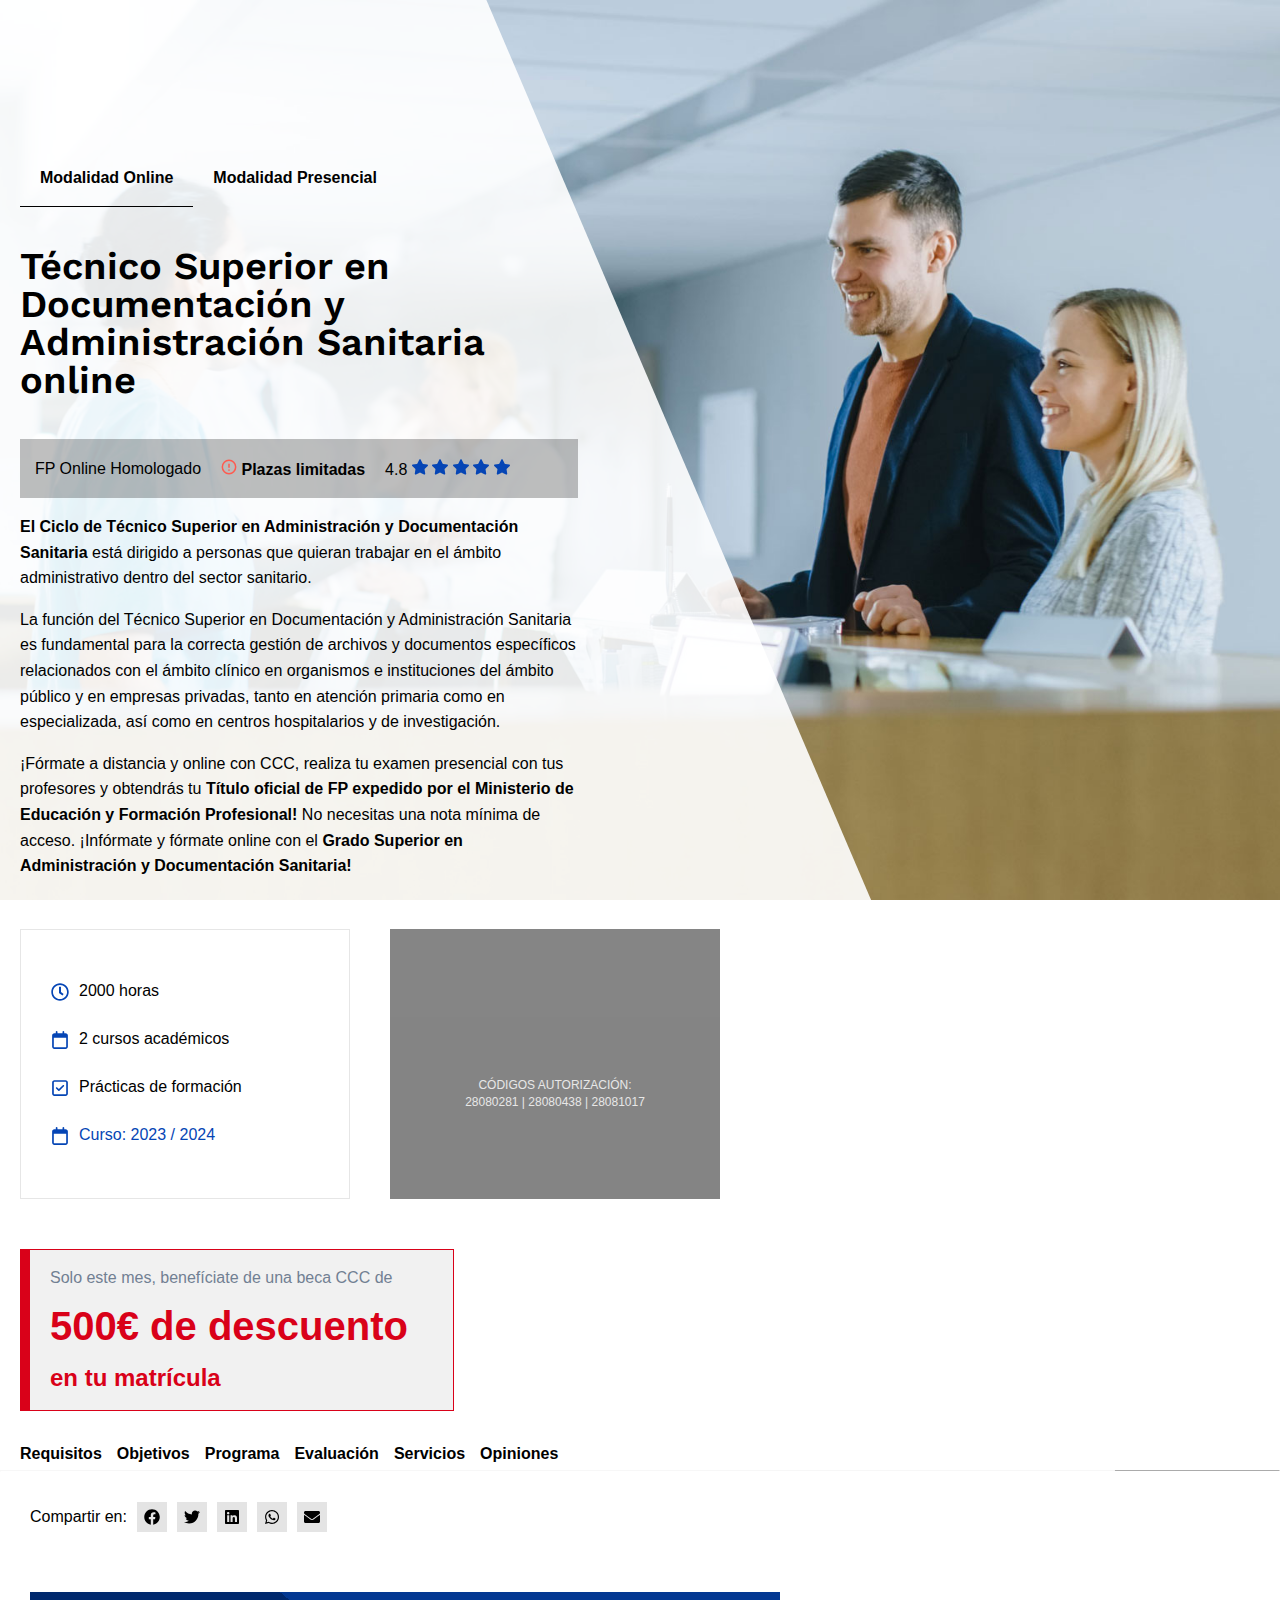
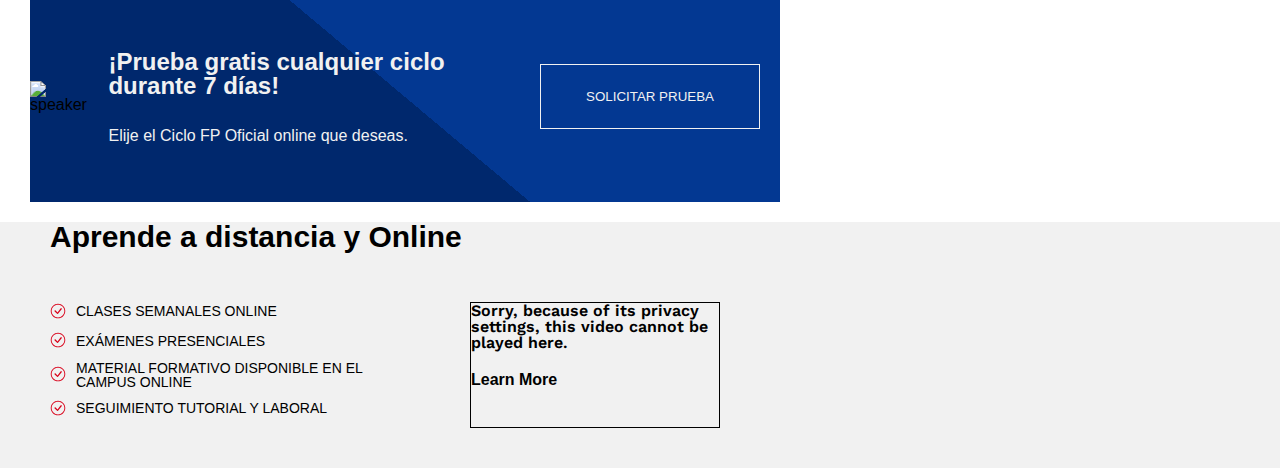
==== src/index.html @ 1ab0d5bb "Cambios Fede 1" ====
<!DOCTYPE html>
<html lang="en">
  <head>
    <meta charset="UTF-8" />
    <meta name="viewport" content="width=device-width, initial-scale=1.0" />
    <title>CCC Template</title>

    <link rel="stylesheet" href="styles/styles.css" />
  </head>
  <body>
    <main>
      <section id="hero">
        <div class="hero--background"></div>
        <div class="hero--content content-wraper">
          <div class="hero--copy-wraper">
            <ul class="hero--links-wraper">
              <li class="link active"><a href="#">Modalidad Online</a></li>
              <li class="link"><a href="#">Modalidad Presencial</a></li>
            </ul>
            <h1>
              Técnico Superior en Documentación y Administración Sanitaria
              online
            </h1>
            <div class="hero--sub-info">
              <span class="sub-info-title">FP Online Homologado</span>
              <div>
                <svg
                  xmlns="http://www.w3.org/2000/svg"
                  width="16"
                  height="16"
                  viewBox="0 0 16 16"
                  fill="none"
                >
                  <path
                    d="M8.0026 14.6663C11.6845 14.6663 14.6693 11.6816 14.6693 7.99967C14.6693 4.31778 11.6845 1.33301 8.0026 1.33301C4.32071 1.33301 1.33594 4.31778 1.33594 7.99967C1.33594 11.6816 4.32071 14.6663 8.0026 14.6663Z"
                    stroke="#FF5A4F"
                    stroke-width="1.5"
                  ></path>
                  <path
                    d="M8 10.9993V11.3327M8 4.66602V8.66602V4.66602Z"
                    stroke="#FF5A4F"
                    stroke-width="1.5"
                    stroke-linecap="round"
                  ></path>
                </svg>
                <strong>Plazas limitadas</strong>
              </div>
              <div>
                <span>4.8</span>
                <svg
                  width="16"
                  height="16"
                  version="1.1"
                  id="Capa_1"
                  xmlns="http://www.w3.org/2000/svg"
                  xmlns:xlink="http://www.w3.org/1999/xlink"
                  viewBox="0 0 47.94 47.94"
                  xml:space="preserve"
                  fill="#2edfd75"
                  stroke="#2edfd75"
                >
                  <g id="SVGRepo_bgCarrier" stroke-width="0"></g>
                  <g
                    id="SVGRepo_tracerCarrier"
                    stroke-linecap="round"
                    stroke-linejoin="round"
                  ></g>
                  <g id="SVGRepo_iconCarrier">
                    <path
                      style="fill: #0545b5"
                      d="M26.285,2.486l5.407,10.956c0.376,0.762,1.103,1.29,1.944,1.412l12.091,1.757 c2.118,0.308,2.963,2.91,1.431,4.403l-8.749,8.528c-0.608,0.593-0.886,1.448-0.742,2.285l2.065,12.042 c0.362,2.109-1.852,3.717-3.746,2.722l-10.814-5.685c-0.752-0.395-1.651-0.395-2.403,0l-10.814,5.685 c-1.894,0.996-4.108-0.613-3.746-2.722l2.065-12.042c0.144-0.837-0.134-1.692-0.742-2.285l-8.749-8.528 c-1.532-1.494-0.687-4.096,1.431-4.403l12.091-1.757c0.841-0.122,1.568-0.65,1.944-1.412l5.407-10.956 C22.602,0.567,25.338,0.567,26.285,2.486z"
                    ></path>
                  </g>
                </svg>
                <svg
                  width="16"
                  height="16"
                  version="1.1"
                  id="Capa_1"
                  xmlns="http://www.w3.org/2000/svg"
                  xmlns:xlink="http://www.w3.org/1999/xlink"
                  viewBox="0 0 47.94 47.94"
                  xml:space="preserve"
                  fill="#2edfd75"
                  stroke="#2edfd75"
                >
                  <g id="SVGRepo_bgCarrier" stroke-width="0"></g>
                  <g
                    id="SVGRepo_tracerCarrier"
                    stroke-linecap="round"
                    stroke-linejoin="round"
                  ></g>
                  <g id="SVGRepo_iconCarrier">
                    <path
                      style="fill: #0545b5"
                      d="M26.285,2.486l5.407,10.956c0.376,0.762,1.103,1.29,1.944,1.412l12.091,1.757 c2.118,0.308,2.963,2.91,1.431,4.403l-8.749,8.528c-0.608,0.593-0.886,1.448-0.742,2.285l2.065,12.042 c0.362,2.109-1.852,3.717-3.746,2.722l-10.814-5.685c-0.752-0.395-1.651-0.395-2.403,0l-10.814,5.685 c-1.894,0.996-4.108-0.613-3.746-2.722l2.065-12.042c0.144-0.837-0.134-1.692-0.742-2.285l-8.749-8.528 c-1.532-1.494-0.687-4.096,1.431-4.403l12.091-1.757c0.841-0.122,1.568-0.65,1.944-1.412l5.407-10.956 C22.602,0.567,25.338,0.567,26.285,2.486z"
                    ></path>
                  </g>
                </svg>
                <svg
                  width="16"
                  height="16"
                  version="1.1"
                  id="Capa_1"
                  xmlns="http://www.w3.org/2000/svg"
                  xmlns:xlink="http://www.w3.org/1999/xlink"
                  viewBox="0 0 47.94 47.94"
                  xml:space="preserve"
                  fill="#2edfd75"
                  stroke="#2edfd75"
                >
                  <g id="SVGRepo_bgCarrier" stroke-width="0"></g>
                  <g
                    id="SVGRepo_tracerCarrier"
                    stroke-linecap="round"
                    stroke-linejoin="round"
                  ></g>
                  <g id="SVGRepo_iconCarrier">
                    <path
                      style="fill: #0545b5"
                      d="M26.285,2.486l5.407,10.956c0.376,0.762,1.103,1.29,1.944,1.412l12.091,1.757 c2.118,0.308,2.963,2.91,1.431,4.403l-8.749,8.528c-0.608,0.593-0.886,1.448-0.742,2.285l2.065,12.042 c0.362,2.109-1.852,3.717-3.746,2.722l-10.814-5.685c-0.752-0.395-1.651-0.395-2.403,0l-10.814,5.685 c-1.894,0.996-4.108-0.613-3.746-2.722l2.065-12.042c0.144-0.837-0.134-1.692-0.742-2.285l-8.749-8.528 c-1.532-1.494-0.687-4.096,1.431-4.403l12.091-1.757c0.841-0.122,1.568-0.65,1.944-1.412l5.407-10.956 C22.602,0.567,25.338,0.567,26.285,2.486z"
                    ></path>
                  </g>
                </svg>
                <svg
                  width="16"
                  height="16"
                  version="1.1"
                  id="Capa_1"
                  xmlns="http://www.w3.org/2000/svg"
                  xmlns:xlink="http://www.w3.org/1999/xlink"
                  viewBox="0 0 47.94 47.94"
                  xml:space="preserve"
                  fill="#2edfd75"
                  stroke="#2edfd75"
                >
                  <g id="SVGRepo_bgCarrier" stroke-width="0"></g>
                  <g
                    id="SVGRepo_tracerCarrier"
                    stroke-linecap="round"
                    stroke-linejoin="round"
                  ></g>
                  <g id="SVGRepo_iconCarrier">
                    <path
                      style="fill: #0545b5"
                      d="M26.285,2.486l5.407,10.956c0.376,0.762,1.103,1.29,1.944,1.412l12.091,1.757 c2.118,0.308,2.963,2.91,1.431,4.403l-8.749,8.528c-0.608,0.593-0.886,1.448-0.742,2.285l2.065,12.042 c0.362,2.109-1.852,3.717-3.746,2.722l-10.814-5.685c-0.752-0.395-1.651-0.395-2.403,0l-10.814,5.685 c-1.894,0.996-4.108-0.613-3.746-2.722l2.065-12.042c0.144-0.837-0.134-1.692-0.742-2.285l-8.749-8.528 c-1.532-1.494-0.687-4.096,1.431-4.403l12.091-1.757c0.841-0.122,1.568-0.65,1.944-1.412l5.407-10.956 C22.602,0.567,25.338,0.567,26.285,2.486z"
                    ></path>
                  </g>
                </svg>
                <svg
                  width="16"
                  height="16"
                  version="1.1"
                  id="Capa_1"
                  xmlns="http://www.w3.org/2000/svg"
                  xmlns:xlink="http://www.w3.org/1999/xlink"
                  viewBox="0 0 47.94 47.94"
                  xml:space="preserve"
                  fill="#2edfd75"
                  stroke="#2edfd75"
                >
                  <g id="SVGRepo_bgCarrier" stroke-width="0"></g>
                  <g
                    id="SVGRepo_tracerCarrier"
                    stroke-linecap="round"
                    stroke-linejoin="round"
                  ></g>
                  <g id="SVGRepo_iconCarrier">
                    <path
                      style="fill: #0545b5"
                      d="M26.285,2.486l5.407,10.956c0.376,0.762,1.103,1.29,1.944,1.412l12.091,1.757 c2.118,0.308,2.963,2.91,1.431,4.403l-8.749,8.528c-0.608,0.593-0.886,1.448-0.742,2.285l2.065,12.042 c0.362,2.109-1.852,3.717-3.746,2.722l-10.814-5.685c-0.752-0.395-1.651-0.395-2.403,0l-10.814,5.685 c-1.894,0.996-4.108-0.613-3.746-2.722l2.065-12.042c0.144-0.837-0.134-1.692-0.742-2.285l-8.749-8.528 c-1.532-1.494-0.687-4.096,1.431-4.403l12.091-1.757c0.841-0.122,1.568-0.65,1.944-1.412l5.407-10.956 C22.602,0.567,25.338,0.567,26.285,2.486z"
                    ></path>
                  </g>
                </svg>
              </div>
            </div>
          </div>
          <div class="hero--paragraph">
            <p>
              <strong
                >El Ciclo de Técnico Superior en Administración y Documentación
                Sanitaria</strong
              >
              está dirigido a personas que quieran trabajar en el ámbito
              administrativo dentro del sector sanitario.
            </p>
            <p>
              La función del Técnico Superior en Documentación y Administración
              Sanitaria es fundamental para la correcta gestión de archivos y
              documentos específicos relacionados con el ámbito clínico en
              organismos e instituciones del ámbito público y en empresas
              privadas, tanto en atención primaria como en especializada, así
              como en centros hospitalarios y de investigación.
            </p>
            <p>
              ¡Fórmate a distancia y online con CCC, realiza tu examen
              presencial con tus profesores y obtendrás tu
              <strong
                >Título oficial de FP expedido por el Ministerio de Educación y
                Formación Profesional!
              </strong>
              No necesitas una nota mínima de acceso. ¡Infórmate y fórmate
              online con el
              <strong
                >Grado Superior en Administración y Documentación
                Sanitaria!</strong
              >
            </p>
          </div>
          <div class="hero--course-boxes">
            <div class="course-boxes-first">
              <div class="couse-boxes-list">
                <svg
                  xmlns="http://www.w3.org/2000/svg"
                  height="18"
                  width="18"
                  viewBox="0 0 512 512"
                >
                  <path
                    fill="#0545B5"
                    d="M256 8C119 8 8 119 8 256s111 248 248 248 248-111 248-248S393 8 256 8zm0 448c-110.5 0-200-89.5-200-200S145.5 56 256 56s200 89.5 200 200-89.5 200-200 200zm61.8-104.4l-84.9-61.7c-3.1-2.3-4.9-5.9-4.9-9.7V116c0-6.6 5.4-12 12-12h32c6.6 0 12 5.4 12 12v141.7l66.8 48.6c5.4 3.9 6.5 11.4 2.6 16.8L334.6 349c-3.9 5.3-11.4 6.5-16.8 2.6z"
                  />
                </svg>
                <div class="course-boxes-font">2000 horas</div>
              </div>
              <div class="couse-boxes-list">
                <svg
                  xmlns="http://www.w3.org/2000/svg"
                  height="18"
                  width="18"
                  viewBox="0 0 448 512"
                >
                  <!--!Font Awesome Free 6.5.1 by @fontawesome - https://fontawesome.com License - https://fontawesome.com/license/free Copyright 2023 Fonticons, Inc.-->
                  <path
                    fill="#0545B5"
                    d="M152 24c0-13.3-10.7-24-24-24s-24 10.7-24 24V64H64C28.7 64 0 92.7 0 128v16 48V448c0 35.3 28.7 64 64 64H384c35.3 0 64-28.7 64-64V192 144 128c0-35.3-28.7-64-64-64H344V24c0-13.3-10.7-24-24-24s-24 10.7-24 24V64H152V24zM48 192H400V448c0 8.8-7.2 16-16 16H64c-8.8 0-16-7.2-16-16V192z"
                  />
                </svg>
                <div class="course-boxes-font">2 cursos académicos</div>
              </div>
              <div class="couse-boxes-list">
                <svg
                  xmlns="http://www.w3.org/2000/svg"
                  height="18"
                  width="18"
                  viewBox="0 0 448 512"
                >
                  <path
                    fill="#0545B5"
                    d="M64 80c-8.8 0-16 7.2-16 16V416c0 8.8 7.2 16 16 16H384c8.8 0 16-7.2 16-16V96c0-8.8-7.2-16-16-16H64zM0 96C0 60.7 28.7 32 64 32H384c35.3 0 64 28.7 64 64V416c0 35.3-28.7 64-64 64H64c-35.3 0-64-28.7-64-64V96zM337 209L209 337c-9.4 9.4-24.6 9.4-33.9 0l-64-64c-9.4-9.4-9.4-24.6 0-33.9s24.6-9.4 33.9 0l47 47L303 175c9.4-9.4 24.6-9.4 33.9 0s9.4 24.6 0 33.9z"
                  />
                </svg>
                <div class="course-boxes-font">Prácticas de formación</div>
              </div>
              <div class="couse-boxes-list">
                <svg
                  xmlns="http://www.w3.org/2000/svg"
                  height="18"
                  width="18"
                  viewBox="0 0 448 512"
                >
                  <path
                    fill="#0545B5"
                    d="M152 24c0-13.3-10.7-24-24-24s-24 10.7-24 24V64H64C28.7 64 0 92.7 0 128v16 48V448c0 35.3 28.7 64 64 64H384c35.3 0 64-28.7 64-64V192 144 128c0-35.3-28.7-64-64-64H344V24c0-13.3-10.7-24-24-24s-24 10.7-24 24V64H152V24zM48 192H400V448c0 8.8-7.2 16-16 16H64c-8.8 0-16-7.2-16-16V192z"
                  />
                </svg>
                <div class="course-boxes-font-bold">Curso: 2023 / 2024</div>
              </div>
            </div>
            <div class="course-boxes-second">
              <div class="course-boxes-image">
                <img
                  width="200"
                  src="https://www.cursosccc.com/wp-content/uploads/2022/11/comunidad-madrid-educacion-blanco.png"
                  class="attachment-large size-large wp-image-3045"
                  alt=""
                  loading="lazy"
                  srcset="
                    https://www.cursosccc.com/wp-content/uploads/2022/11/comunidad-madrid-educacion-blanco.png         576w,
                    https://www.cursosccc.com/wp-content/uploads/2022/11/comunidad-madrid-educacion-blanco-300x115.png 300w
                  "
                  sizes="(max-width: 576px) 100vw, 576px"
                />
                <img
                  width="200"
                  src="https://www.cursosccc.com/wp-content/uploads/2022/10/logo-ministerio-blanco.svg"
                  class="attachment-large size-large wp-image-2810"
                  alt=""
                  loading="lazy"
                />
              </div>

              <div class="course-boxes-text">
                <div>CÓDIGOS AUTORIZACIÓN:</div>
                <div>28080281 | 28080438 | 28081017</div>
              </div>
            </div>
          </div>
          <div class="hero--course-discount">
            <div class="course-discount-first">
              Solo este mes, benefíciate de una beca CCC de
            </div>
            <div class="course-discount-second">500€ de descuento</div>
            <div class="course-discount-third">en tu matrícula</div>
          </div>
          <div class="hero--course-links">
            <nav>
              <a href="#requisitos">Requisitos</a>
              <a href="#objetivos">Objetivos</a>
              <a href="#programa">Programa</a>
              <a href="#evaluacion">Evaluación</a>
              <a href="#servicios">Servicios</a>
              <a href="#opiniones">Opiniones</a>
            </nav>
          </div>
        </div>
      </section>
      <hr />
      <div class="hero--content content-wraper">
        <div class="hero--social">
          <div class="hero--social-title">Compartir en:</div>
          <span class="elementor-share-btn__icon">
            <svg
              width="16"
              height="16"
              class="e-font-icon-svg e-fab-facebook"
              viewBox="0 0 512 512"
              xmlns="http://www.w3.org/2000/svg"
            >
              <path
                d="M504 256C504 119 393 8 256 8S8 119 8 256c0 123.78 90.69 226.38 209.25 245V327.69h-63V256h63v-54.64c0-62.15 37-96.48 93.67-96.48 27.14 0 55.52 4.84 55.52 4.84v61h-31.28c-30.8 0-40.41 19.12-40.41 38.73V256h68.78l-11 71.69h-57.78V501C413.31 482.38 504 379.78 504 256z"
              ></path>
            </svg>
          </span>
          <span class="elementor-share-btn__icon">
            <svg
              width="16"
              height="16"
              class="e-font-icon-svg e-fab-twitter"
              viewBox="0 0 512 512"
              xmlns="http://www.w3.org/2000/svg"
            >
              <path
                d="M459.37 151.716c.325 4.548.325 9.097.325 13.645 0 138.72-105.583 298.558-298.558 298.558-59.452 0-114.68-17.219-161.137-47.106 8.447.974 16.568 1.299 25.34 1.299 49.055 0 94.213-16.568 130.274-44.832-46.132-.975-84.792-31.188-98.112-72.772 6.498.974 12.995 1.624 19.818 1.624 9.421 0 18.843-1.3 27.614-3.573-48.081-9.747-84.143-51.98-84.143-102.985v-1.299c13.969 7.797 30.214 12.67 47.431 13.319-28.264-18.843-46.781-51.005-46.781-87.391 0-19.492 5.197-37.36 14.294-52.954 51.655 63.675 129.3 105.258 216.365 109.807-1.624-7.797-2.599-15.918-2.599-24.04 0-57.828 46.782-104.934 104.934-104.934 30.213 0 57.502 12.67 76.67 33.137 23.715-4.548 46.456-13.32 66.599-25.34-7.798 24.366-24.366 44.833-46.132 57.827 21.117-2.273 41.584-8.122 60.426-16.243-14.292 20.791-32.161 39.308-52.628 54.253z"
              ></path>
            </svg> </span
          ><span class="elementor-share-btn__icon">
            <svg
              width="16"
              height="16"
              class="e-font-icon-svg e-fab-linkedin"
              viewBox="0 0 448 512"
              xmlns="http://www.w3.org/2000/svg"
            >
              <path
                d="M416 32H31.9C14.3 32 0 46.5 0 64.3v383.4C0 465.5 14.3 480 31.9 480H416c17.6 0 32-14.5 32-32.3V64.3c0-17.8-14.4-32.3-32-32.3zM135.4 416H69V202.2h66.5V416zm-33.2-243c-21.3 0-38.5-17.3-38.5-38.5S80.9 96 102.2 96c21.2 0 38.5 17.3 38.5 38.5 0 21.3-17.2 38.5-38.5 38.5zm282.1 243h-66.4V312c0-24.8-.5-56.7-34.5-56.7-34.6 0-39.9 27-39.9 54.9V416h-66.4V202.2h63.7v29.2h.9c8.9-16.8 30.6-34.5 62.9-34.5 67.2 0 79.7 44.3 79.7 101.9V416z"
              ></path>
            </svg> </span
          ><span class="elementor-share-btn__icon">
            <svg
              width="16"
              height="16"
              class="e-font-icon-svg e-fab-whatsapp"
              viewBox="0 0 448 512"
              xmlns="http://www.w3.org/2000/svg"
            >
              <path
                d="M380.9 97.1C339 55.1 283.2 32 223.9 32c-122.4 0-222 99.6-222 222 0 39.1 10.2 77.3 29.6 111L0 480l117.7-30.9c32.4 17.7 68.9 27 106.1 27h.1c122.3 0 224.1-99.6 224.1-222 0-59.3-25.2-115-67.1-157zm-157 341.6c-33.2 0-65.7-8.9-94-25.7l-6.7-4-69.8 18.3L72 359.2l-4.4-7c-18.5-29.4-28.2-63.3-28.2-98.2 0-101.7 82.8-184.5 184.6-184.5 49.3 0 95.6 19.2 130.4 54.1 34.8 34.9 56.2 81.2 56.1 130.5 0 101.8-84.9 184.6-186.6 184.6zm101.2-138.2c-5.5-2.8-32.8-16.2-37.9-18-5.1-1.9-8.8-2.8-12.5 2.8-3.7 5.6-14.3 18-17.6 21.8-3.2 3.7-6.5 4.2-12 1.4-32.6-16.3-54-29.1-75.5-66-5.7-9.8 5.7-9.1 16.3-30.3 1.8-3.7.9-6.9-.5-9.7-1.4-2.8-12.5-30.1-17.1-41.2-4.5-10.8-9.1-9.3-12.5-9.5-3.2-.2-6.9-.2-10.6-.2-3.7 0-9.7 1.4-14.8 6.9-5.1 5.6-19.4 19-19.4 46.3 0 27.3 19.9 53.7 22.6 57.4 2.8 3.7 39.1 59.7 94.8 83.8 35.2 15.2 49 16.5 66.6 13.9 10.7-1.6 32.8-13.4 37.4-26.4 4.6-13 4.6-24.1 3.2-26.4-1.3-2.5-5-3.9-10.5-6.6z"
              ></path>
            </svg>
          </span>
          <span class="elementor-share-btn__icon">
            <svg
              width="16"
              height="16"
              class="e-font-icon-svg e-fas-envelope"
              viewBox="0 0 512 512"
              xmlns="http://www.w3.org/2000/svg"
            >
              <path
                d="M502.3 190.8c3.9-3.1 9.7-.2 9.7 4.7V400c0 26.5-21.5 48-48 48H48c-26.5 0-48-21.5-48-48V195.6c0-5 5.7-7.8 9.7-4.7 22.4 17.4 52.1 39.5 154.1 113.6 21.1 15.4 56.7 47.8 92.2 47.6 35.7.3 72-32.8 92.3-47.6 102-74.1 131.6-96.3 154-113.7zM256 320c23.2.4 56.6-29.2 73.4-41.4 132.7-96.3 142.8-104.7 173.4-128.7 5.8-4.5 9.2-11.5 9.2-18.9v-19c0-26.5-21.5-48-48-48H48C21.5 64 0 85.5 0 112v19c0 7.4 3.4 14.3 9.2 18.9 30.6 23.9 40.7 32.4 173.4 128.7 16.8 12.2 50.2 41.8 73.4 41.4z"
              ></path>
            </svg>
          </span>
        </div>
        <div class="hero--free">
          <div class="hero--free-speaker">
            <img
              src="https://www.cursosccc.com/wp-content/uploads/2022/07/TablerSpeakerphone.png"
              alt="speaker"
            />
          </div>
          <div class="hero--free-text">
            <div class="hero--free-text-big">
              ¡Prueba gratis cualquier ciclo durante 7 días!
            </div>
            <div class="hero--free-text-small">
              Elije el Ciclo FP Oficial online que deseas.
            </div>
          </div>
          <div class="hero--free-link">
            <button>SOLICITAR PRUEBA</button>
          </div>
        </div>
      </div>
      <div class="hero--check-distance">
        <div class="hero--check-list">
          <div class="hero--check-title">Aprende a distancia y Online</div>
          <div class="hero--check-sub">
            <div>
              <div class="hero--check-list-item">
                <span class="elementor-icon-list-icon">
                  <svg
                    xmlns="http://www.w3.org/2000/svg"
                    width="16"
                    viewBox="0 0 22 24"
                    fill="none"
                  >
                    <path
                      d="M11 21.25C8.67936 21.25 6.45376 20.3281 4.81282 18.6872C3.17187 17.0462 2.25 14.8206 2.25 12.5C2.25 10.1794 3.17187 7.95376 4.81282 6.31282C6.45376 4.67187 8.67936 3.75 11 3.75C13.3206 3.75 15.5462 4.67187 17.1872 6.31282C18.8281 7.95376 19.75 10.1794 19.75 12.5C19.75 14.8206 18.8281 17.0462 17.1872 18.6872C15.5462 20.3281 13.3206 21.25 11 21.25ZM11 22.5C13.6522 22.5 16.1957 21.4464 18.0711 19.5711C19.9464 17.6957 21 15.1522 21 12.5C21 9.84784 19.9464 7.3043 18.0711 5.42893C16.1957 3.55357 13.6522 2.5 11 2.5C8.34784 2.5 5.8043 3.55357 3.92893 5.42893C2.05357 7.3043 1 9.84784 1 12.5C1 15.1522 2.05357 17.6957 3.92893 19.5711C5.8043 21.4464 8.34784 22.5 11 22.5Z"
                      fill="#D90119"
                    ></path>
                    <path
                      d="M14.7115 8.71261C14.7026 8.72124 14.6942 8.73042 14.6865 8.74011L10.3452 14.2714L7.72896 11.6539C7.55124 11.4883 7.31618 11.3981 7.07331 11.4024C6.83043 11.4067 6.5987 11.5051 6.42693 11.6768C6.25516 11.8486 6.15678 12.0803 6.15249 12.3232C6.1482 12.5661 6.23836 12.8011 6.40396 12.9789L9.71146 16.2876C9.80056 16.3765 9.90666 16.4466 10.0234 16.4937C10.1402 16.5407 10.2653 16.5638 10.3911 16.5614C10.517 16.5591 10.6411 16.5314 10.7561 16.4801C10.871 16.4288 10.9745 16.3548 11.0602 16.2626L16.0502 10.0251C16.2201 9.84677 16.313 9.60873 16.3088 9.36244C16.3046 9.11616 16.2037 8.88142 16.0278 8.70897C15.8519 8.53653 15.6152 8.44024 15.3689 8.44092C15.1226 8.4416 14.8864 8.5392 14.7115 8.71261Z"
                      fill="#D90119"
                    ></path>
                  </svg> </span
                >CLASES SEMANALES ONLINE
              </div>
              <div class="hero--check-list-item">
                <span class="elementor-icon-list-icon">
                  <svg
                    xmlns="http://www.w3.org/2000/svg"
                    width="16"
                    viewBox="0 0 22 24"
                    fill="none"
                  >
                    <path
                      d="M11 21.25C8.67936 21.25 6.45376 20.3281 4.81282 18.6872C3.17187 17.0462 2.25 14.8206 2.25 12.5C2.25 10.1794 3.17187 7.95376 4.81282 6.31282C6.45376 4.67187 8.67936 3.75 11 3.75C13.3206 3.75 15.5462 4.67187 17.1872 6.31282C18.8281 7.95376 19.75 10.1794 19.75 12.5C19.75 14.8206 18.8281 17.0462 17.1872 18.6872C15.5462 20.3281 13.3206 21.25 11 21.25ZM11 22.5C13.6522 22.5 16.1957 21.4464 18.0711 19.5711C19.9464 17.6957 21 15.1522 21 12.5C21 9.84784 19.9464 7.3043 18.0711 5.42893C16.1957 3.55357 13.6522 2.5 11 2.5C8.34784 2.5 5.8043 3.55357 3.92893 5.42893C2.05357 7.3043 1 9.84784 1 12.5C1 15.1522 2.05357 17.6957 3.92893 19.5711C5.8043 21.4464 8.34784 22.5 11 22.5Z"
                      fill="#D90119"
                    ></path>
                    <path
                      d="M14.7115 8.71261C14.7026 8.72124 14.6942 8.73042 14.6865 8.74011L10.3452 14.2714L7.72896 11.6539C7.55124 11.4883 7.31618 11.3981 7.07331 11.4024C6.83043 11.4067 6.5987 11.5051 6.42693 11.6768C6.25516 11.8486 6.15678 12.0803 6.15249 12.3232C6.1482 12.5661 6.23836 12.8011 6.40396 12.9789L9.71146 16.2876C9.80056 16.3765 9.90666 16.4466 10.0234 16.4937C10.1402 16.5407 10.2653 16.5638 10.3911 16.5614C10.517 16.5591 10.6411 16.5314 10.7561 16.4801C10.871 16.4288 10.9745 16.3548 11.0602 16.2626L16.0502 10.0251C16.2201 9.84677 16.313 9.60873 16.3088 9.36244C16.3046 9.11616 16.2037 8.88142 16.0278 8.70897C15.8519 8.53653 15.6152 8.44024 15.3689 8.44092C15.1226 8.4416 14.8864 8.5392 14.7115 8.71261Z"
                      fill="#D90119"
                    ></path>
                  </svg> </span
                >EXÁMENES PRESENCIALES
              </div>
              <div class="hero--check-list-item">
                <span class="elementor-icon-list-icon">
                  <svg
                    xmlns="http://www.w3.org/2000/svg"
                    width="16"
                    viewBox="0 0 22 24"
                    fill="none"
                  >
                    <path
                      d="M11 21.25C8.67936 21.25 6.45376 20.3281 4.81282 18.6872C3.17187 17.0462 2.25 14.8206 2.25 12.5C2.25 10.1794 3.17187 7.95376 4.81282 6.31282C6.45376 4.67187 8.67936 3.75 11 3.75C13.3206 3.75 15.5462 4.67187 17.1872 6.31282C18.8281 7.95376 19.75 10.1794 19.75 12.5C19.75 14.8206 18.8281 17.0462 17.1872 18.6872C15.5462 20.3281 13.3206 21.25 11 21.25ZM11 22.5C13.6522 22.5 16.1957 21.4464 18.0711 19.5711C19.9464 17.6957 21 15.1522 21 12.5C21 9.84784 19.9464 7.3043 18.0711 5.42893C16.1957 3.55357 13.6522 2.5 11 2.5C8.34784 2.5 5.8043 3.55357 3.92893 5.42893C2.05357 7.3043 1 9.84784 1 12.5C1 15.1522 2.05357 17.6957 3.92893 19.5711C5.8043 21.4464 8.34784 22.5 11 22.5Z"
                      fill="#D90119"
                    ></path>
                    <path
                      d="M14.7115 8.71261C14.7026 8.72124 14.6942 8.73042 14.6865 8.74011L10.3452 14.2714L7.72896 11.6539C7.55124 11.4883 7.31618 11.3981 7.07331 11.4024C6.83043 11.4067 6.5987 11.5051 6.42693 11.6768C6.25516 11.8486 6.15678 12.0803 6.15249 12.3232C6.1482 12.5661 6.23836 12.8011 6.40396 12.9789L9.71146 16.2876C9.80056 16.3765 9.90666 16.4466 10.0234 16.4937C10.1402 16.5407 10.2653 16.5638 10.3911 16.5614C10.517 16.5591 10.6411 16.5314 10.7561 16.4801C10.871 16.4288 10.9745 16.3548 11.0602 16.2626L16.0502 10.0251C16.2201 9.84677 16.313 9.60873 16.3088 9.36244C16.3046 9.11616 16.2037 8.88142 16.0278 8.70897C15.8519 8.53653 15.6152 8.44024 15.3689 8.44092C15.1226 8.4416 14.8864 8.5392 14.7115 8.71261Z"
                      fill="#D90119"
                    ></path>
                  </svg> </span
                >MATERIAL FORMATIVO DISPONIBLE EN EL CAMPUS ONLINE
              </div>
              <div class="hero--check-list-item">
                <span class="elementor-icon-list-icon">
                  <svg
                    xmlns="http://www.w3.org/2000/svg"
                    width="16"
                    viewBox="0 0 22 24"
                    fill="none"
                  >
                    <path
                      d="M11 21.25C8.67936 21.25 6.45376 20.3281 4.81282 18.6872C3.17187 17.0462 2.25 14.8206 2.25 12.5C2.25 10.1794 3.17187 7.95376 4.81282 6.31282C6.45376 4.67187 8.67936 3.75 11 3.75C13.3206 3.75 15.5462 4.67187 17.1872 6.31282C18.8281 7.95376 19.75 10.1794 19.75 12.5C19.75 14.8206 18.8281 17.0462 17.1872 18.6872C15.5462 20.3281 13.3206 21.25 11 21.25ZM11 22.5C13.6522 22.5 16.1957 21.4464 18.0711 19.5711C19.9464 17.6957 21 15.1522 21 12.5C21 9.84784 19.9464 7.3043 18.0711 5.42893C16.1957 3.55357 13.6522 2.5 11 2.5C8.34784 2.5 5.8043 3.55357 3.92893 5.42893C2.05357 7.3043 1 9.84784 1 12.5C1 15.1522 2.05357 17.6957 3.92893 19.5711C5.8043 21.4464 8.34784 22.5 11 22.5Z"
                      fill="#D90119"
                    ></path>
                    <path
                      d="M14.7115 8.71261C14.7026 8.72124 14.6942 8.73042 14.6865 8.74011L10.3452 14.2714L7.72896 11.6539C7.55124 11.4883 7.31618 11.3981 7.07331 11.4024C6.83043 11.4067 6.5987 11.5051 6.42693 11.6768C6.25516 11.8486 6.15678 12.0803 6.15249 12.3232C6.1482 12.5661 6.23836 12.8011 6.40396 12.9789L9.71146 16.2876C9.80056 16.3765 9.90666 16.4466 10.0234 16.4937C10.1402 16.5407 10.2653 16.5638 10.3911 16.5614C10.517 16.5591 10.6411 16.5314 10.7561 16.4801C10.871 16.4288 10.9745 16.3548 11.0602 16.2626L16.0502 10.0251C16.2201 9.84677 16.313 9.60873 16.3088 9.36244C16.3046 9.11616 16.2037 8.88142 16.0278 8.70897C15.8519 8.53653 15.6152 8.44024 15.3689 8.44092C15.1226 8.4416 14.8864 8.5392 14.7115 8.71261Z"
                      fill="#D90119"
                    ></path>
                  </svg> </span
                >SEGUIMIENTO TUTORIAL Y LABORAL
              </div>
            </div>
            <div class="hero--video">
              <h5>
                Sorry, because of its privacy settings, this video cannot be
                played here.
              </h5>
              <p>
                <a
                  target="_blank"
                  href="https://vimeo.com/705267228"
                  role="button"
                  >Learn More</a
                >
              </p>
            </div>
          </div>
        </div>
        <div class="hero--check-c-logo">
          <img
            width="300"
            src="https://www.cursosccc.com/wp-content/uploads/2022/08/Path-red.svg"
            class="attachment-large size-large wp-image-1486"
            alt=""
            loading="lazy"
          />
        </div>
      </div>
    </main>

    <!-- You can include your JavaScript files here -->
    <!-- <script src="script.js"></script> -->
  </body>
</html>
---- src/styles/styles.css ----
@import url("variables.css");
@import url("reset.css");
@import url("https://fonts.googleapis.com/css2?family=Inter:wght@400;500;600&family=Work+Sans:wght@300;400;600;700&display=swap");
@import url("mobile-styles.css");
@import url("desktop-styles.css");

body {
  font-family: var(--work-font), sans-serif;
  font-size: 16px;
  font-weight: 400;
}

.content-wraper {
  max-width: 1440px;
  padding-left: 20px;
  padding-right: 20px;
  margin-left: auto;
  margin-right: auto;
  width: 100%;
}

#hero {
  padding-top: 150px;
}
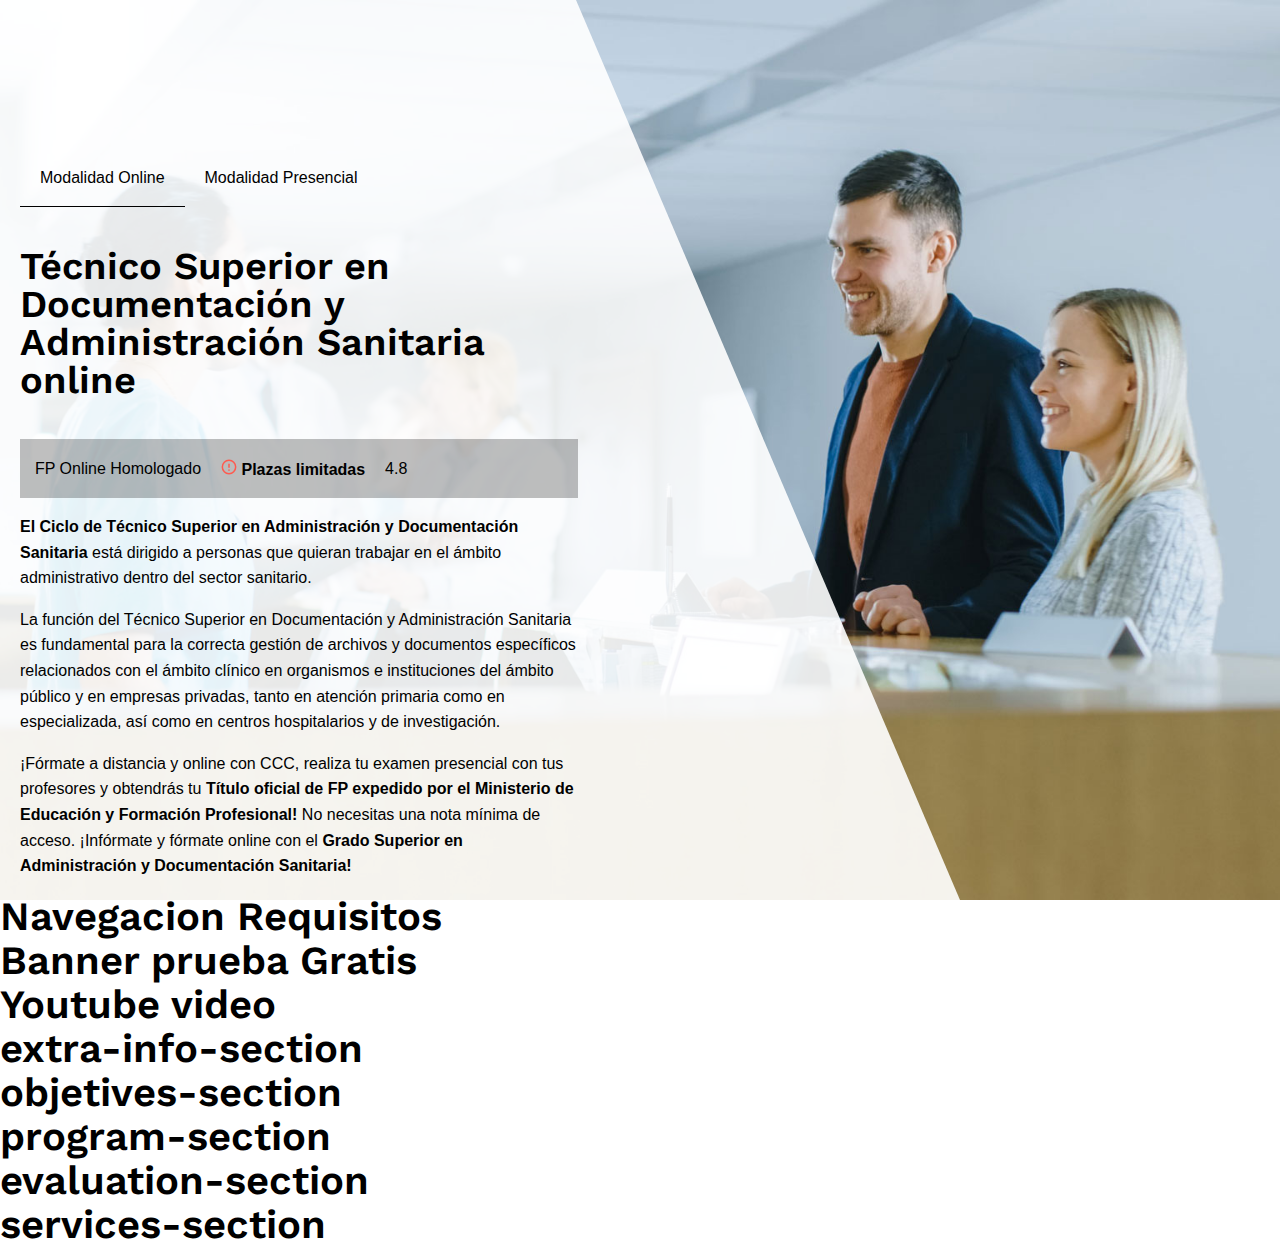
==== commit bd988483: "Add sections to index" ====
--- a/src/index.html
+++ b/src/index.html
@@ -45,134 +45,7 @@
                 </svg>
                 <strong>Plazas limitadas</strong>
               </div>
-              <div>
-                <span>4.8</span>
-                <svg
-                  width="16"
-                  height="16"
-                  version="1.1"
-                  id="Capa_1"
-                  xmlns="http://www.w3.org/2000/svg"
-                  xmlns:xlink="http://www.w3.org/1999/xlink"
-                  viewBox="0 0 47.94 47.94"
-                  xml:space="preserve"
-                  fill="#2edfd75"
-                  stroke="#2edfd75"
-                >
-                  <g id="SVGRepo_bgCarrier" stroke-width="0"></g>
-                  <g
-                    id="SVGRepo_tracerCarrier"
-                    stroke-linecap="round"
-                    stroke-linejoin="round"
-                  ></g>
-                  <g id="SVGRepo_iconCarrier">
-                    <path
-                      style="fill: #0545b5"
-                      d="M26.285,2.486l5.407,10.956c0.376,0.762,1.103,1.29,1.944,1.412l12.091,1.757 c2.118,0.308,2.963,2.91,1.431,4.403l-8.749,8.528c-0.608,0.593-0.886,1.448-0.742,2.285l2.065,12.042 c0.362,2.109-1.852,3.717-3.746,2.722l-10.814-5.685c-0.752-0.395-1.651-0.395-2.403,0l-10.814,5.685 c-1.894,0.996-4.108-0.613-3.746-2.722l2.065-12.042c0.144-0.837-0.134-1.692-0.742-2.285l-8.749-8.528 c-1.532-1.494-0.687-4.096,1.431-4.403l12.091-1.757c0.841-0.122,1.568-0.65,1.944-1.412l5.407-10.956 C22.602,0.567,25.338,0.567,26.285,2.486z"
-                    ></path>
-                  </g>
-                </svg>
-                <svg
-                  width="16"
-                  height="16"
-                  version="1.1"
-                  id="Capa_1"
-                  xmlns="http://www.w3.org/2000/svg"
-                  xmlns:xlink="http://www.w3.org/1999/xlink"
-                  viewBox="0 0 47.94 47.94"
-                  xml:space="preserve"
-                  fill="#2edfd75"
-                  stroke="#2edfd75"
-                >
-                  <g id="SVGRepo_bgCarrier" stroke-width="0"></g>
-                  <g
-                    id="SVGRepo_tracerCarrier"
-                    stroke-linecap="round"
-                    stroke-linejoin="round"
-                  ></g>
-                  <g id="SVGRepo_iconCarrier">
-                    <path
-                      style="fill: #0545b5"
-                      d="M26.285,2.486l5.407,10.956c0.376,0.762,1.103,1.29,1.944,1.412l12.091,1.757 c2.118,0.308,2.963,2.91,1.431,4.403l-8.749,8.528c-0.608,0.593-0.886,1.448-0.742,2.285l2.065,12.042 c0.362,2.109-1.852,3.717-3.746,2.722l-10.814-5.685c-0.752-0.395-1.651-0.395-2.403,0l-10.814,5.685 c-1.894,0.996-4.108-0.613-3.746-2.722l2.065-12.042c0.144-0.837-0.134-1.692-0.742-2.285l-8.749-8.528 c-1.532-1.494-0.687-4.096,1.431-4.403l12.091-1.757c0.841-0.122,1.568-0.65,1.944-1.412l5.407-10.956 C22.602,0.567,25.338,0.567,26.285,2.486z"
-                    ></path>
-                  </g>
-                </svg>
-                <svg
-                  width="16"
-                  height="16"
-                  version="1.1"
-                  id="Capa_1"
-                  xmlns="http://www.w3.org/2000/svg"
-                  xmlns:xlink="http://www.w3.org/1999/xlink"
-                  viewBox="0 0 47.94 47.94"
-                  xml:space="preserve"
-                  fill="#2edfd75"
-                  stroke="#2edfd75"
-                >
-                  <g id="SVGRepo_bgCarrier" stroke-width="0"></g>
-                  <g
-                    id="SVGRepo_tracerCarrier"
-                    stroke-linecap="round"
-                    stroke-linejoin="round"
-                  ></g>
-                  <g id="SVGRepo_iconCarrier">
-                    <path
-                      style="fill: #0545b5"
-                      d="M26.285,2.486l5.407,10.956c0.376,0.762,1.103,1.29,1.944,1.412l12.091,1.757 c2.118,0.308,2.963,2.91,1.431,4.403l-8.749,8.528c-0.608,0.593-0.886,1.448-0.742,2.285l2.065,12.042 c0.362,2.109-1.852,3.717-3.746,2.722l-10.814-5.685c-0.752-0.395-1.651-0.395-2.403,0l-10.814,5.685 c-1.894,0.996-4.108-0.613-3.746-2.722l2.065-12.042c0.144-0.837-0.134-1.692-0.742-2.285l-8.749-8.528 c-1.532-1.494-0.687-4.096,1.431-4.403l12.091-1.757c0.841-0.122,1.568-0.65,1.944-1.412l5.407-10.956 C22.602,0.567,25.338,0.567,26.285,2.486z"
-                    ></path>
-                  </g>
-                </svg>
-                <svg
-                  width="16"
-                  height="16"
-                  version="1.1"
-                  id="Capa_1"
-                  xmlns="http://www.w3.org/2000/svg"
-                  xmlns:xlink="http://www.w3.org/1999/xlink"
-                  viewBox="0 0 47.94 47.94"
-                  xml:space="preserve"
-                  fill="#2edfd75"
-                  stroke="#2edfd75"
-                >
-                  <g id="SVGRepo_bgCarrier" stroke-width="0"></g>
-                  <g
-                    id="SVGRepo_tracerCarrier"
-                    stroke-linecap="round"
-                    stroke-linejoin="round"
-                  ></g>
-                  <g id="SVGRepo_iconCarrier">
-                    <path
-                      style="fill: #0545b5"
-                      d="M26.285,2.486l5.407,10.956c0.376,0.762,1.103,1.29,1.944,1.412l12.091,1.757 c2.118,0.308,2.963,2.91,1.431,4.403l-8.749,8.528c-0.608,0.593-0.886,1.448-0.742,2.285l2.065,12.042 c0.362,2.109-1.852,3.717-3.746,2.722l-10.814-5.685c-0.752-0.395-1.651-0.395-2.403,0l-10.814,5.685 c-1.894,0.996-4.108-0.613-3.746-2.722l2.065-12.042c0.144-0.837-0.134-1.692-0.742-2.285l-8.749-8.528 c-1.532-1.494-0.687-4.096,1.431-4.403l12.091-1.757c0.841-0.122,1.568-0.65,1.944-1.412l5.407-10.956 C22.602,0.567,25.338,0.567,26.285,2.486z"
-                    ></path>
-                  </g>
-                </svg>
-                <svg
-                  width="16"
-                  height="16"
-                  version="1.1"
-                  id="Capa_1"
-                  xmlns="http://www.w3.org/2000/svg"
-                  xmlns:xlink="http://www.w3.org/1999/xlink"
-                  viewBox="0 0 47.94 47.94"
-                  xml:space="preserve"
-                  fill="#2edfd75"
-                  stroke="#2edfd75"
-                >
-                  <g id="SVGRepo_bgCarrier" stroke-width="0"></g>
-                  <g
-                    id="SVGRepo_tracerCarrier"
-                    stroke-linecap="round"
-                    stroke-linejoin="round"
-                  ></g>
-                  <g id="SVGRepo_iconCarrier">
-                    <path
-                      style="fill: #0545b5"
-                      d="M26.285,2.486l5.407,10.956c0.376,0.762,1.103,1.29,1.944,1.412l12.091,1.757 c2.118,0.308,2.963,2.91,1.431,4.403l-8.749,8.528c-0.608,0.593-0.886,1.448-0.742,2.285l2.065,12.042 c0.362,2.109-1.852,3.717-3.746,2.722l-10.814-5.685c-0.752-0.395-1.651-0.395-2.403,0l-10.814,5.685 c-1.894,0.996-4.108-0.613-3.746-2.722l2.065-12.042c0.144-0.837-0.134-1.692-0.742-2.285l-8.749-8.528 c-1.532-1.494-0.687-4.096,1.431-4.403l12.091-1.757c0.841-0.122,1.568-0.65,1.944-1.412l5.407-10.956 C22.602,0.567,25.338,0.567,26.285,2.486z"
-                    ></path>
-                  </g>
-                </svg>
-              </div>
+              <span>4.8</span>
             </div>
           </div>
           <div class="hero--paragraph">
@@ -207,313 +80,44 @@
               >
             </p>
           </div>
-          <div class="hero--course-boxes">
-            <div class="course-boxes-first">
-              <div class="couse-boxes-list">
-                <svg
-                  xmlns="http://www.w3.org/2000/svg"
-                  height="18"
-                  width="18"
-                  viewBox="0 0 512 512"
-                >
-                  <path
-                    fill="#0545B5"
-                    d="M256 8C119 8 8 119 8 256s111 248 248 248 248-111 248-248S393 8 256 8zm0 448c-110.5 0-200-89.5-200-200S145.5 56 256 56s200 89.5 200 200-89.5 200-200 200zm61.8-104.4l-84.9-61.7c-3.1-2.3-4.9-5.9-4.9-9.7V116c0-6.6 5.4-12 12-12h32c6.6 0 12 5.4 12 12v141.7l66.8 48.6c5.4 3.9 6.5 11.4 2.6 16.8L334.6 349c-3.9 5.3-11.4 6.5-16.8 2.6z"
-                  />
-                </svg>
-                <div class="course-boxes-font">2000 horas</div>
-              </div>
-              <div class="couse-boxes-list">
-                <svg
-                  xmlns="http://www.w3.org/2000/svg"
-                  height="18"
-                  width="18"
-                  viewBox="0 0 448 512"
-                >
-                  <!--!Font Awesome Free 6.5.1 by @fontawesome - https://fontawesome.com License - https://fontawesome.com/license/free Copyright 2023 Fonticons, Inc.-->
-                  <path
-                    fill="#0545B5"
-                    d="M152 24c0-13.3-10.7-24-24-24s-24 10.7-24 24V64H64C28.7 64 0 92.7 0 128v16 48V448c0 35.3 28.7 64 64 64H384c35.3 0 64-28.7 64-64V192 144 128c0-35.3-28.7-64-64-64H344V24c0-13.3-10.7-24-24-24s-24 10.7-24 24V64H152V24zM48 192H400V448c0 8.8-7.2 16-16 16H64c-8.8 0-16-7.2-16-16V192z"
-                  />
-                </svg>
-                <div class="course-boxes-font">2 cursos académicos</div>
-              </div>
-              <div class="couse-boxes-list">
-                <svg
-                  xmlns="http://www.w3.org/2000/svg"
-                  height="18"
-                  width="18"
-                  viewBox="0 0 448 512"
-                >
-                  <path
-                    fill="#0545B5"
-                    d="M64 80c-8.8 0-16 7.2-16 16V416c0 8.8 7.2 16 16 16H384c8.8 0 16-7.2 16-16V96c0-8.8-7.2-16-16-16H64zM0 96C0 60.7 28.7 32 64 32H384c35.3 0 64 28.7 64 64V416c0 35.3-28.7 64-64 64H64c-35.3 0-64-28.7-64-64V96zM337 209L209 337c-9.4 9.4-24.6 9.4-33.9 0l-64-64c-9.4-9.4-9.4-24.6 0-33.9s24.6-9.4 33.9 0l47 47L303 175c9.4-9.4 24.6-9.4 33.9 0s9.4 24.6 0 33.9z"
-                  />
-                </svg>
-                <div class="course-boxes-font">Prácticas de formación</div>
-              </div>
-              <div class="couse-boxes-list">
-                <svg
-                  xmlns="http://www.w3.org/2000/svg"
-                  height="18"
-                  width="18"
-                  viewBox="0 0 448 512"
-                >
-                  <path
-                    fill="#0545B5"
-                    d="M152 24c0-13.3-10.7-24-24-24s-24 10.7-24 24V64H64C28.7 64 0 92.7 0 128v16 48V448c0 35.3 28.7 64 64 64H384c35.3 0 64-28.7 64-64V192 144 128c0-35.3-28.7-64-64-64H344V24c0-13.3-10.7-24-24-24s-24 10.7-24 24V64H152V24zM48 192H400V448c0 8.8-7.2 16-16 16H64c-8.8 0-16-7.2-16-16V192z"
-                  />
-                </svg>
-                <div class="course-boxes-font-bold">Curso: 2023 / 2024</div>
-              </div>
-            </div>
-            <div class="course-boxes-second">
-              <div class="course-boxes-image">
-                <img
-                  width="200"
-                  src="https://www.cursosccc.com/wp-content/uploads/2022/11/comunidad-madrid-educacion-blanco.png"
-                  class="attachment-large size-large wp-image-3045"
-                  alt=""
-                  loading="lazy"
-                  srcset="
-                    https://www.cursosccc.com/wp-content/uploads/2022/11/comunidad-madrid-educacion-blanco.png         576w,
-                    https://www.cursosccc.com/wp-content/uploads/2022/11/comunidad-madrid-educacion-blanco-300x115.png 300w
-                  "
-                  sizes="(max-width: 576px) 100vw, 576px"
-                />
-                <img
-                  width="200"
-                  src="https://www.cursosccc.com/wp-content/uploads/2022/10/logo-ministerio-blanco.svg"
-                  class="attachment-large size-large wp-image-2810"
-                  alt=""
-                  loading="lazy"
-                />
-              </div>
-
-              <div class="course-boxes-text">
-                <div>CÓDIGOS AUTORIZACIÓN:</div>
-                <div>28080281 | 28080438 | 28081017</div>
-              </div>
-            </div>
-          </div>
-          <div class="hero--course-discount">
-            <div class="course-discount-first">
-              Solo este mes, benefíciate de una beca CCC de
-            </div>
-            <div class="course-discount-second">500€ de descuento</div>
-            <div class="course-discount-third">en tu matrícula</div>
-          </div>
-          <div class="hero--course-links">
-            <nav>
-              <a href="#requisitos">Requisitos</a>
-              <a href="#objetivos">Objetivos</a>
-              <a href="#programa">Programa</a>
-              <a href="#evaluacion">Evaluación</a>
-              <a href="#servicios">Servicios</a>
-              <a href="#opiniones">Opiniones</a>
-            </nav>
-          </div>
         </div>
       </section>
-      <hr />
-      <div class="hero--content content-wraper">
-        <div class="hero--social">
-          <div class="hero--social-title">Compartir en:</div>
-          <span class="elementor-share-btn__icon">
-            <svg
-              width="16"
-              height="16"
-              class="e-font-icon-svg e-fab-facebook"
-              viewBox="0 0 512 512"
-              xmlns="http://www.w3.org/2000/svg"
-            >
-              <path
-                d="M504 256C504 119 393 8 256 8S8 119 8 256c0 123.78 90.69 226.38 209.25 245V327.69h-63V256h63v-54.64c0-62.15 37-96.48 93.67-96.48 27.14 0 55.52 4.84 55.52 4.84v61h-31.28c-30.8 0-40.41 19.12-40.41 38.73V256h68.78l-11 71.69h-57.78V501C413.31 482.38 504 379.78 504 256z"
-              ></path>
-            </svg>
-          </span>
-          <span class="elementor-share-btn__icon">
-            <svg
-              width="16"
-              height="16"
-              class="e-font-icon-svg e-fab-twitter"
-              viewBox="0 0 512 512"
-              xmlns="http://www.w3.org/2000/svg"
-            >
-              <path
-                d="M459.37 151.716c.325 4.548.325 9.097.325 13.645 0 138.72-105.583 298.558-298.558 298.558-59.452 0-114.68-17.219-161.137-47.106 8.447.974 16.568 1.299 25.34 1.299 49.055 0 94.213-16.568 130.274-44.832-46.132-.975-84.792-31.188-98.112-72.772 6.498.974 12.995 1.624 19.818 1.624 9.421 0 18.843-1.3 27.614-3.573-48.081-9.747-84.143-51.98-84.143-102.985v-1.299c13.969 7.797 30.214 12.67 47.431 13.319-28.264-18.843-46.781-51.005-46.781-87.391 0-19.492 5.197-37.36 14.294-52.954 51.655 63.675 129.3 105.258 216.365 109.807-1.624-7.797-2.599-15.918-2.599-24.04 0-57.828 46.782-104.934 104.934-104.934 30.213 0 57.502 12.67 76.67 33.137 23.715-4.548 46.456-13.32 66.599-25.34-7.798 24.366-24.366 44.833-46.132 57.827 21.117-2.273 41.584-8.122 60.426-16.243-14.292 20.791-32.161 39.308-52.628 54.253z"
-              ></path>
-            </svg> </span
-          ><span class="elementor-share-btn__icon">
-            <svg
-              width="16"
-              height="16"
-              class="e-font-icon-svg e-fab-linkedin"
-              viewBox="0 0 448 512"
-              xmlns="http://www.w3.org/2000/svg"
-            >
-              <path
-                d="M416 32H31.9C14.3 32 0 46.5 0 64.3v383.4C0 465.5 14.3 480 31.9 480H416c17.6 0 32-14.5 32-32.3V64.3c0-17.8-14.4-32.3-32-32.3zM135.4 416H69V202.2h66.5V416zm-33.2-243c-21.3 0-38.5-17.3-38.5-38.5S80.9 96 102.2 96c21.2 0 38.5 17.3 38.5 38.5 0 21.3-17.2 38.5-38.5 38.5zm282.1 243h-66.4V312c0-24.8-.5-56.7-34.5-56.7-34.6 0-39.9 27-39.9 54.9V416h-66.4V202.2h63.7v29.2h.9c8.9-16.8 30.6-34.5 62.9-34.5 67.2 0 79.7 44.3 79.7 101.9V416z"
-              ></path>
-            </svg> </span
-          ><span class="elementor-share-btn__icon">
-            <svg
-              width="16"
-              height="16"
-              class="e-font-icon-svg e-fab-whatsapp"
-              viewBox="0 0 448 512"
-              xmlns="http://www.w3.org/2000/svg"
-            >
-              <path
-                d="M380.9 97.1C339 55.1 283.2 32 223.9 32c-122.4 0-222 99.6-222 222 0 39.1 10.2 77.3 29.6 111L0 480l117.7-30.9c32.4 17.7 68.9 27 106.1 27h.1c122.3 0 224.1-99.6 224.1-222 0-59.3-25.2-115-67.1-157zm-157 341.6c-33.2 0-65.7-8.9-94-25.7l-6.7-4-69.8 18.3L72 359.2l-4.4-7c-18.5-29.4-28.2-63.3-28.2-98.2 0-101.7 82.8-184.5 184.6-184.5 49.3 0 95.6 19.2 130.4 54.1 34.8 34.9 56.2 81.2 56.1 130.5 0 101.8-84.9 184.6-186.6 184.6zm101.2-138.2c-5.5-2.8-32.8-16.2-37.9-18-5.1-1.9-8.8-2.8-12.5 2.8-3.7 5.6-14.3 18-17.6 21.8-3.2 3.7-6.5 4.2-12 1.4-32.6-16.3-54-29.1-75.5-66-5.7-9.8 5.7-9.1 16.3-30.3 1.8-3.7.9-6.9-.5-9.7-1.4-2.8-12.5-30.1-17.1-41.2-4.5-10.8-9.1-9.3-12.5-9.5-3.2-.2-6.9-.2-10.6-.2-3.7 0-9.7 1.4-14.8 6.9-5.1 5.6-19.4 19-19.4 46.3 0 27.3 19.9 53.7 22.6 57.4 2.8 3.7 39.1 59.7 94.8 83.8 35.2 15.2 49 16.5 66.6 13.9 10.7-1.6 32.8-13.4 37.4-26.4 4.6-13 4.6-24.1 3.2-26.4-1.3-2.5-5-3.9-10.5-6.6z"
-              ></path>
-            </svg>
-          </span>
-          <span class="elementor-share-btn__icon">
-            <svg
-              width="16"
-              height="16"
-              class="e-font-icon-svg e-fas-envelope"
-              viewBox="0 0 512 512"
-              xmlns="http://www.w3.org/2000/svg"
-            >
-              <path
-                d="M502.3 190.8c3.9-3.1 9.7-.2 9.7 4.7V400c0 26.5-21.5 48-48 48H48c-26.5 0-48-21.5-48-48V195.6c0-5 5.7-7.8 9.7-4.7 22.4 17.4 52.1 39.5 154.1 113.6 21.1 15.4 56.7 47.8 92.2 47.6 35.7.3 72-32.8 92.3-47.6 102-74.1 131.6-96.3 154-113.7zM256 320c23.2.4 56.6-29.2 73.4-41.4 132.7-96.3 142.8-104.7 173.4-128.7 5.8-4.5 9.2-11.5 9.2-18.9v-19c0-26.5-21.5-48-48-48H48C21.5 64 0 85.5 0 112v19c0 7.4 3.4 14.3 9.2 18.9 30.6 23.9 40.7 32.4 173.4 128.7 16.8 12.2 50.2 41.8 73.4 41.4z"
-              ></path>
-            </svg>
-          </span>
-        </div>
-        <div class="hero--free">
-          <div class="hero--free-speaker">
-            <img
-              src="https://www.cursosccc.com/wp-content/uploads/2022/07/TablerSpeakerphone.png"
-              alt="speaker"
-            />
-          </div>
-          <div class="hero--free-text">
-            <div class="hero--free-text-big">
-              ¡Prueba gratis cualquier ciclo durante 7 días!
-            </div>
-            <div class="hero--free-text-small">
-              Elije el Ciclo FP Oficial online que deseas.
-            </div>
-          </div>
-          <div class="hero--free-link">
-            <button>SOLICITAR PRUEBA</button>
-          </div>
-        </div>
-      </div>
-      <div class="hero--check-distance">
-        <div class="hero--check-list">
-          <div class="hero--check-title">Aprende a distancia y Online</div>
-          <div class="hero--check-sub">
-            <div>
-              <div class="hero--check-list-item">
-                <span class="elementor-icon-list-icon">
-                  <svg
-                    xmlns="http://www.w3.org/2000/svg"
-                    width="16"
-                    viewBox="0 0 22 24"
-                    fill="none"
-                  >
-                    <path
-                      d="M11 21.25C8.67936 21.25 6.45376 20.3281 4.81282 18.6872C3.17187 17.0462 2.25 14.8206 2.25 12.5C2.25 10.1794 3.17187 7.95376 4.81282 6.31282C6.45376 4.67187 8.67936 3.75 11 3.75C13.3206 3.75 15.5462 4.67187 17.1872 6.31282C18.8281 7.95376 19.75 10.1794 19.75 12.5C19.75 14.8206 18.8281 17.0462 17.1872 18.6872C15.5462 20.3281 13.3206 21.25 11 21.25ZM11 22.5C13.6522 22.5 16.1957 21.4464 18.0711 19.5711C19.9464 17.6957 21 15.1522 21 12.5C21 9.84784 19.9464 7.3043 18.0711 5.42893C16.1957 3.55357 13.6522 2.5 11 2.5C8.34784 2.5 5.8043 3.55357 3.92893 5.42893C2.05357 7.3043 1 9.84784 1 12.5C1 15.1522 2.05357 17.6957 3.92893 19.5711C5.8043 21.4464 8.34784 22.5 11 22.5Z"
-                      fill="#D90119"
-                    ></path>
-                    <path
-                      d="M14.7115 8.71261C14.7026 8.72124 14.6942 8.73042 14.6865 8.74011L10.3452 14.2714L7.72896 11.6539C7.55124 11.4883 7.31618 11.3981 7.07331 11.4024C6.83043 11.4067 6.5987 11.5051 6.42693 11.6768C6.25516 11.8486 6.15678 12.0803 6.15249 12.3232C6.1482 12.5661 6.23836 12.8011 6.40396 12.9789L9.71146 16.2876C9.80056 16.3765 9.90666 16.4466 10.0234 16.4937C10.1402 16.5407 10.2653 16.5638 10.3911 16.5614C10.517 16.5591 10.6411 16.5314 10.7561 16.4801C10.871 16.4288 10.9745 16.3548 11.0602 16.2626L16.0502 10.0251C16.2201 9.84677 16.313 9.60873 16.3088 9.36244C16.3046 9.11616 16.2037 8.88142 16.0278 8.70897C15.8519 8.53653 15.6152 8.44024 15.3689 8.44092C15.1226 8.4416 14.8864 8.5392 14.7115 8.71261Z"
-                      fill="#D90119"
-                    ></path>
-                  </svg> </span
-                >CLASES SEMANALES ONLINE
-              </div>
-              <div class="hero--check-list-item">
-                <span class="elementor-icon-list-icon">
-                  <svg
-                    xmlns="http://www.w3.org/2000/svg"
-                    width="16"
-                    viewBox="0 0 22 24"
-                    fill="none"
-                  >
-                    <path
-                      d="M11 21.25C8.67936 21.25 6.45376 20.3281 4.81282 18.6872C3.17187 17.0462 2.25 14.8206 2.25 12.5C2.25 10.1794 3.17187 7.95376 4.81282 6.31282C6.45376 4.67187 8.67936 3.75 11 3.75C13.3206 3.75 15.5462 4.67187 17.1872 6.31282C18.8281 7.95376 19.75 10.1794 19.75 12.5C19.75 14.8206 18.8281 17.0462 17.1872 18.6872C15.5462 20.3281 13.3206 21.25 11 21.25ZM11 22.5C13.6522 22.5 16.1957 21.4464 18.0711 19.5711C19.9464 17.6957 21 15.1522 21 12.5C21 9.84784 19.9464 7.3043 18.0711 5.42893C16.1957 3.55357 13.6522 2.5 11 2.5C8.34784 2.5 5.8043 3.55357 3.92893 5.42893C2.05357 7.3043 1 9.84784 1 12.5C1 15.1522 2.05357 17.6957 3.92893 19.5711C5.8043 21.4464 8.34784 22.5 11 22.5Z"
-                      fill="#D90119"
-                    ></path>
-                    <path
-                      d="M14.7115 8.71261C14.7026 8.72124 14.6942 8.73042 14.6865 8.74011L10.3452 14.2714L7.72896 11.6539C7.55124 11.4883 7.31618 11.3981 7.07331 11.4024C6.83043 11.4067 6.5987 11.5051 6.42693 11.6768C6.25516 11.8486 6.15678 12.0803 6.15249 12.3232C6.1482 12.5661 6.23836 12.8011 6.40396 12.9789L9.71146 16.2876C9.80056 16.3765 9.90666 16.4466 10.0234 16.4937C10.1402 16.5407 10.2653 16.5638 10.3911 16.5614C10.517 16.5591 10.6411 16.5314 10.7561 16.4801C10.871 16.4288 10.9745 16.3548 11.0602 16.2626L16.0502 10.0251C16.2201 9.84677 16.313 9.60873 16.3088 9.36244C16.3046 9.11616 16.2037 8.88142 16.0278 8.70897C15.8519 8.53653 15.6152 8.44024 15.3689 8.44092C15.1226 8.4416 14.8864 8.5392 14.7115 8.71261Z"
-                      fill="#D90119"
-                    ></path>
-                  </svg> </span
-                >EXÁMENES PRESENCIALES
-              </div>
-              <div class="hero--check-list-item">
-                <span class="elementor-icon-list-icon">
-                  <svg
-                    xmlns="http://www.w3.org/2000/svg"
-                    width="16"
-                    viewBox="0 0 22 24"
-                    fill="none"
-                  >
-                    <path
-                      d="M11 21.25C8.67936 21.25 6.45376 20.3281 4.81282 18.6872C3.17187 17.0462 2.25 14.8206 2.25 12.5C2.25 10.1794 3.17187 7.95376 4.81282 6.31282C6.45376 4.67187 8.67936 3.75 11 3.75C13.3206 3.75 15.5462 4.67187 17.1872 6.31282C18.8281 7.95376 19.75 10.1794 19.75 12.5C19.75 14.8206 18.8281 17.0462 17.1872 18.6872C15.5462 20.3281 13.3206 21.25 11 21.25ZM11 22.5C13.6522 22.5 16.1957 21.4464 18.0711 19.5711C19.9464 17.6957 21 15.1522 21 12.5C21 9.84784 19.9464 7.3043 18.0711 5.42893C16.1957 3.55357 13.6522 2.5 11 2.5C8.34784 2.5 5.8043 3.55357 3.92893 5.42893C2.05357 7.3043 1 9.84784 1 12.5C1 15.1522 2.05357 17.6957 3.92893 19.5711C5.8043 21.4464 8.34784 22.5 11 22.5Z"
-                      fill="#D90119"
-                    ></path>
-                    <path
-                      d="M14.7115 8.71261C14.7026 8.72124 14.6942 8.73042 14.6865 8.74011L10.3452 14.2714L7.72896 11.6539C7.55124 11.4883 7.31618 11.3981 7.07331 11.4024C6.83043 11.4067 6.5987 11.5051 6.42693 11.6768C6.25516 11.8486 6.15678 12.0803 6.15249 12.3232C6.1482 12.5661 6.23836 12.8011 6.40396 12.9789L9.71146 16.2876C9.80056 16.3765 9.90666 16.4466 10.0234 16.4937C10.1402 16.5407 10.2653 16.5638 10.3911 16.5614C10.517 16.5591 10.6411 16.5314 10.7561 16.4801C10.871 16.4288 10.9745 16.3548 11.0602 16.2626L16.0502 10.0251C16.2201 9.84677 16.313 9.60873 16.3088 9.36244C16.3046 9.11616 16.2037 8.88142 16.0278 8.70897C15.8519 8.53653 15.6152 8.44024 15.3689 8.44092C15.1226 8.4416 14.8864 8.5392 14.7115 8.71261Z"
-                      fill="#D90119"
-                    ></path>
-                  </svg> </span
-                >MATERIAL FORMATIVO DISPONIBLE EN EL CAMPUS ONLINE
-              </div>
-              <div class="hero--check-list-item">
-                <span class="elementor-icon-list-icon">
-                  <svg
-                    xmlns="http://www.w3.org/2000/svg"
-                    width="16"
-                    viewBox="0 0 22 24"
-                    fill="none"
-                  >
-                    <path
-                      d="M11 21.25C8.67936 21.25 6.45376 20.3281 4.81282 18.6872C3.17187 17.0462 2.25 14.8206 2.25 12.5C2.25 10.1794 3.17187 7.95376 4.81282 6.31282C6.45376 4.67187 8.67936 3.75 11 3.75C13.3206 3.75 15.5462 4.67187 17.1872 6.31282C18.8281 7.95376 19.75 10.1794 19.75 12.5C19.75 14.8206 18.8281 17.0462 17.1872 18.6872C15.5462 20.3281 13.3206 21.25 11 21.25ZM11 22.5C13.6522 22.5 16.1957 21.4464 18.0711 19.5711C19.9464 17.6957 21 15.1522 21 12.5C21 9.84784 19.9464 7.3043 18.0711 5.42893C16.1957 3.55357 13.6522 2.5 11 2.5C8.34784 2.5 5.8043 3.55357 3.92893 5.42893C2.05357 7.3043 1 9.84784 1 12.5C1 15.1522 2.05357 17.6957 3.92893 19.5711C5.8043 21.4464 8.34784 22.5 11 22.5Z"
-                      fill="#D90119"
-                    ></path>
-                    <path
-                      d="M14.7115 8.71261C14.7026 8.72124 14.6942 8.73042 14.6865 8.74011L10.3452 14.2714L7.72896 11.6539C7.55124 11.4883 7.31618 11.3981 7.07331 11.4024C6.83043 11.4067 6.5987 11.5051 6.42693 11.6768C6.25516 11.8486 6.15678 12.0803 6.15249 12.3232C6.1482 12.5661 6.23836 12.8011 6.40396 12.9789L9.71146 16.2876C9.80056 16.3765 9.90666 16.4466 10.0234 16.4937C10.1402 16.5407 10.2653 16.5638 10.3911 16.5614C10.517 16.5591 10.6411 16.5314 10.7561 16.4801C10.871 16.4288 10.9745 16.3548 11.0602 16.2626L16.0502 10.0251C16.2201 9.84677 16.313 9.60873 16.3088 9.36244C16.3046 9.11616 16.2037 8.88142 16.0278 8.70897C15.8519 8.53653 15.6152 8.44024 15.3689 8.44092C15.1226 8.4416 14.8864 8.5392 14.7115 8.71261Z"
-                      fill="#D90119"
-                    ></path>
-                  </svg> </span
-                >SEGUIMIENTO TUTORIAL Y LABORAL
-              </div>
-            </div>
-            <div class="hero--video">
-              <h5>
-                Sorry, because of its privacy settings, this video cannot be
-                played here.
-              </h5>
-              <p>
-                <a
-                  target="_blank"
-                  href="https://vimeo.com/705267228"
-                  role="button"
-                  >Learn More</a
-                >
-              </p>
-            </div>
-          </div>
-        </div>
-        <div class="hero--check-c-logo">
-          <img
-            width="300"
-            src="https://www.cursosccc.com/wp-content/uploads/2022/08/Path-red.svg"
-            class="attachment-large size-large wp-image-1486"
-            alt=""
-            loading="lazy"
-          />
-        </div>
-      </div>
     </main>
 
-    <!-- You can include your JavaScript files here -->
-    <!-- <script src="script.js"></script> -->
+    <!-- Navegacion Requisitosgoes here -->
+    <section id="navigation-bar">
+      <h2>Navegacion Requisitos</h2>
+    </section>
+    <!-- Banner Prueba Gratis -->
+    <section id="free-trial-banner">
+      <h2>Banner prueba Gratis</h2>
+    </section>
+    <!-- Youtube video section -->
+    <section id="youtube-section">
+      <h2>Youtube video</h2>
+    </section>
+    <!-- Extra info section -->
+    <section id="extra-info-section">
+      <h2>extra-info-section</h2>
+    </section>
+    <!-- Objetivos section -->
+    <section id="objetives-section">
+      <h2>objetives-section</h2>
+    </section>
+    <!-- Programa section -->
+    <section id="program-section">
+      <h2>program-section</h2>
+    </section>
+    <!-- Evaluacion section -->
+    <section id="evaluation-section">
+      <h2>evaluation-section</h2>
+    </section>
+    <!-- Servicios section -->
+    <section id="services-section">
+      <h2>services-section</h2>
+    </section>
+    <!-- Bolsa de Empleo CCC section -->
+
+    <script src="js/main.js"></script>
   </body>
 </html>
--- a/src/styles/styles.css
+++ b/src/styles/styles.css
@@ -2,6 +2,7 @@
 @import url("reset.css");
 @import url("https://fonts.googleapis.com/css2?family=Inter:wght@400;500;600&family=Work+Sans:wght@300;400;600;700&display=swap");
 @import url("mobile-styles.css");
+@import url("hero-component.css");
 @import url("desktop-styles.css");
 
 body {
@@ -18,7 +19,3 @@
   margin-right: auto;
   width: 100%;
 }
-
-#hero {
-  padding-top: 150px;
-}
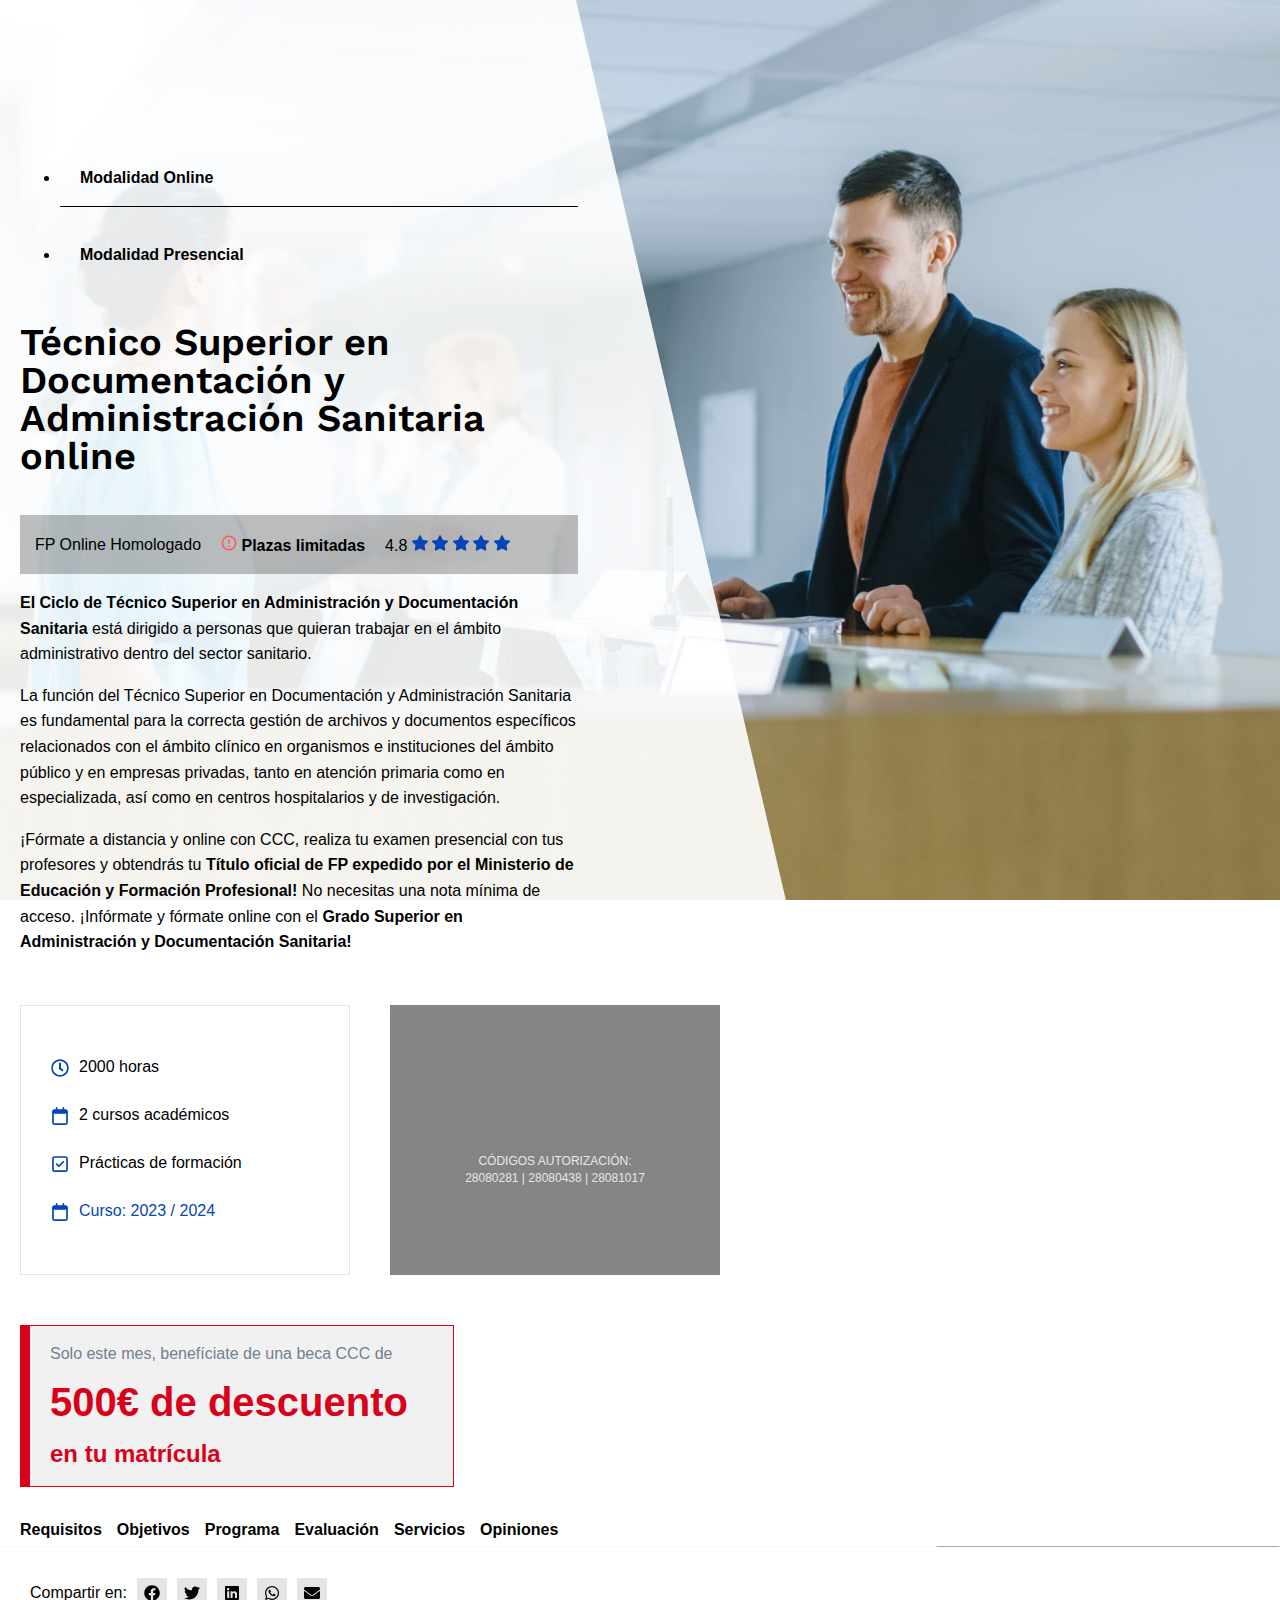
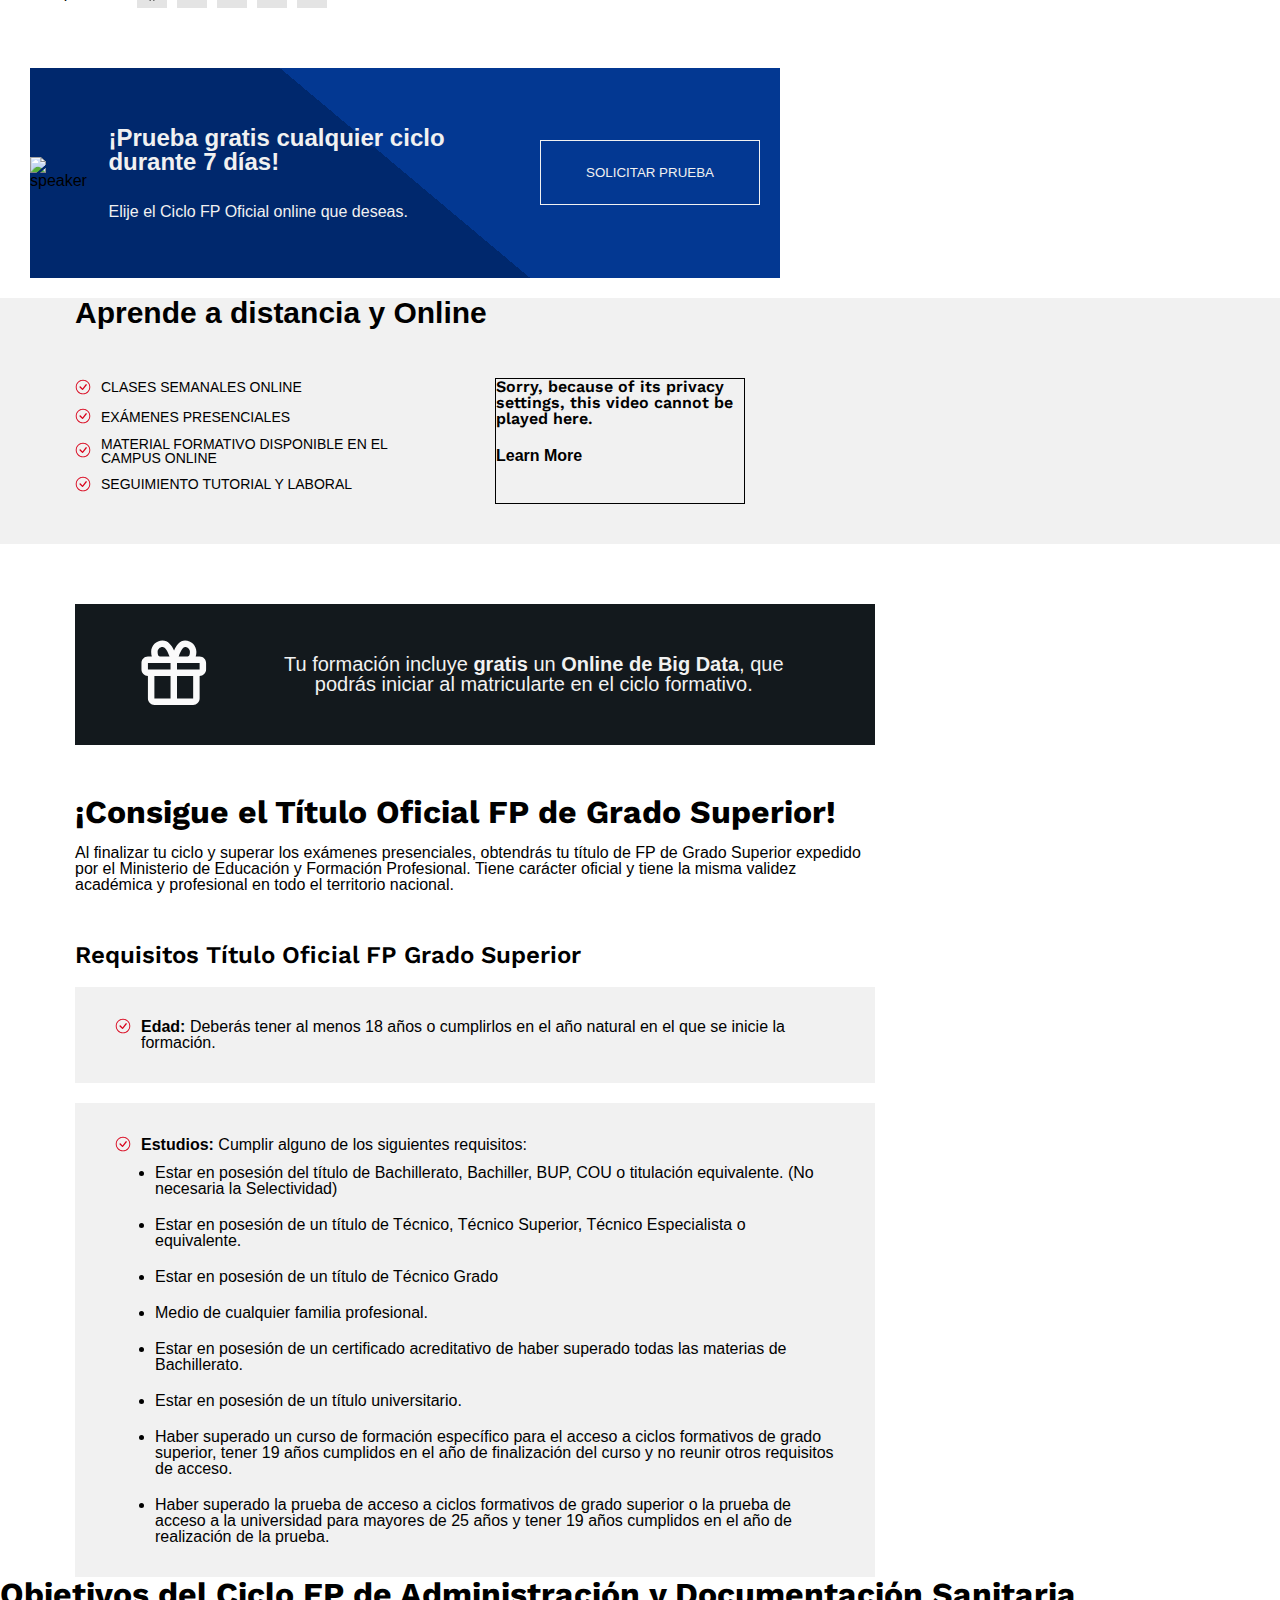
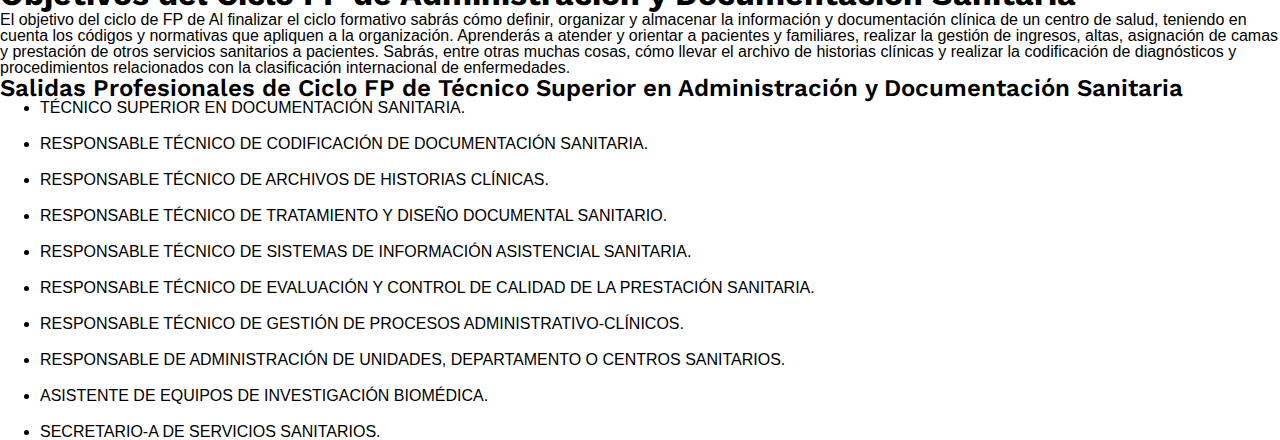
==== commit fb320427: "11:54 7/12" ====
--- a/src/index.html
+++ b/src/index.html
@@ -45,11 +45,138 @@
                 </svg>
                 <strong>Plazas limitadas</strong>
               </div>
-              <span>4.8</span>
+              <div>
+                <span>4.8</span>
+                <svg
+                  width="16"
+                  height="16"
+                  version="1.1"
+                  id="Capa_1"
+                  xmlns="http://www.w3.org/2000/svg"
+                  xmlns:xlink="http://www.w3.org/1999/xlink"
+                  viewBox="0 0 47.94 47.94"
+                  xml:space="preserve"
+                  fill="#2edfd75"
+                  stroke="#2edfd75"
+                >
+                  <g id="SVGRepo_bgCarrier" stroke-width="0"></g>
+                  <g
+                    id="SVGRepo_tracerCarrier"
+                    stroke-linecap="round"
+                    stroke-linejoin="round"
+                  ></g>
+                  <g id="SVGRepo_iconCarrier">
+                    <path
+                      style="fill: #0545b5"
+                      d="M26.285,2.486l5.407,10.956c0.376,0.762,1.103,1.29,1.944,1.412l12.091,1.757 c2.118,0.308,2.963,2.91,1.431,4.403l-8.749,8.528c-0.608,0.593-0.886,1.448-0.742,2.285l2.065,12.042 c0.362,2.109-1.852,3.717-3.746,2.722l-10.814-5.685c-0.752-0.395-1.651-0.395-2.403,0l-10.814,5.685 c-1.894,0.996-4.108-0.613-3.746-2.722l2.065-12.042c0.144-0.837-0.134-1.692-0.742-2.285l-8.749-8.528 c-1.532-1.494-0.687-4.096,1.431-4.403l12.091-1.757c0.841-0.122,1.568-0.65,1.944-1.412l5.407-10.956 C22.602,0.567,25.338,0.567,26.285,2.486z"
+                    ></path>
+                  </g>
+                </svg>
+                <svg
+                  width="16"
+                  height="16"
+                  version="1.1"
+                  id="Capa_1"
+                  xmlns="http://www.w3.org/2000/svg"
+                  xmlns:xlink="http://www.w3.org/1999/xlink"
+                  viewBox="0 0 47.94 47.94"
+                  xml:space="preserve"
+                  fill="#2edfd75"
+                  stroke="#2edfd75"
+                >
+                  <g id="SVGRepo_bgCarrier" stroke-width="0"></g>
+                  <g
+                    id="SVGRepo_tracerCarrier"
+                    stroke-linecap="round"
+                    stroke-linejoin="round"
+                  ></g>
+                  <g id="SVGRepo_iconCarrier">
+                    <path
+                      style="fill: #0545b5"
+                      d="M26.285,2.486l5.407,10.956c0.376,0.762,1.103,1.29,1.944,1.412l12.091,1.757 c2.118,0.308,2.963,2.91,1.431,4.403l-8.749,8.528c-0.608,0.593-0.886,1.448-0.742,2.285l2.065,12.042 c0.362,2.109-1.852,3.717-3.746,2.722l-10.814-5.685c-0.752-0.395-1.651-0.395-2.403,0l-10.814,5.685 c-1.894,0.996-4.108-0.613-3.746-2.722l2.065-12.042c0.144-0.837-0.134-1.692-0.742-2.285l-8.749-8.528 c-1.532-1.494-0.687-4.096,1.431-4.403l12.091-1.757c0.841-0.122,1.568-0.65,1.944-1.412l5.407-10.956 C22.602,0.567,25.338,0.567,26.285,2.486z"
+                    ></path>
+                  </g>
+                </svg>
+                <svg
+                  width="16"
+                  height="16"
+                  version="1.1"
+                  id="Capa_1"
+                  xmlns="http://www.w3.org/2000/svg"
+                  xmlns:xlink="http://www.w3.org/1999/xlink"
+                  viewBox="0 0 47.94 47.94"
+                  xml:space="preserve"
+                  fill="#2edfd75"
+                  stroke="#2edfd75"
+                >
+                  <g id="SVGRepo_bgCarrier" stroke-width="0"></g>
+                  <g
+                    id="SVGRepo_tracerCarrier"
+                    stroke-linecap="round"
+                    stroke-linejoin="round"
+                  ></g>
+                  <g id="SVGRepo_iconCarrier">
+                    <path
+                      style="fill: #0545b5"
+                      d="M26.285,2.486l5.407,10.956c0.376,0.762,1.103,1.29,1.944,1.412l12.091,1.757 c2.118,0.308,2.963,2.91,1.431,4.403l-8.749,8.528c-0.608,0.593-0.886,1.448-0.742,2.285l2.065,12.042 c0.362,2.109-1.852,3.717-3.746,2.722l-10.814-5.685c-0.752-0.395-1.651-0.395-2.403,0l-10.814,5.685 c-1.894,0.996-4.108-0.613-3.746-2.722l2.065-12.042c0.144-0.837-0.134-1.692-0.742-2.285l-8.749-8.528 c-1.532-1.494-0.687-4.096,1.431-4.403l12.091-1.757c0.841-0.122,1.568-0.65,1.944-1.412l5.407-10.956 C22.602,0.567,25.338,0.567,26.285,2.486z"
+                    ></path>
+                  </g>
+                </svg>
+                <svg
+                  width="16"
+                  height="16"
+                  version="1.1"
+                  id="Capa_1"
+                  xmlns="http://www.w3.org/2000/svg"
+                  xmlns:xlink="http://www.w3.org/1999/xlink"
+                  viewBox="0 0 47.94 47.94"
+                  xml:space="preserve"
+                  fill="#2edfd75"
+                  stroke="#2edfd75"
+                >
+                  <g id="SVGRepo_bgCarrier" stroke-width="0"></g>
+                  <g
+                    id="SVGRepo_tracerCarrier"
+                    stroke-linecap="round"
+                    stroke-linejoin="round"
+                  ></g>
+                  <g id="SVGRepo_iconCarrier">
+                    <path
+                      style="fill: #0545b5"
+                      d="M26.285,2.486l5.407,10.956c0.376,0.762,1.103,1.29,1.944,1.412l12.091,1.757 c2.118,0.308,2.963,2.91,1.431,4.403l-8.749,8.528c-0.608,0.593-0.886,1.448-0.742,2.285l2.065,12.042 c0.362,2.109-1.852,3.717-3.746,2.722l-10.814-5.685c-0.752-0.395-1.651-0.395-2.403,0l-10.814,5.685 c-1.894,0.996-4.108-0.613-3.746-2.722l2.065-12.042c0.144-0.837-0.134-1.692-0.742-2.285l-8.749-8.528 c-1.532-1.494-0.687-4.096,1.431-4.403l12.091-1.757c0.841-0.122,1.568-0.65,1.944-1.412l5.407-10.956 C22.602,0.567,25.338,0.567,26.285,2.486z"
+                    ></path>
+                  </g>
+                </svg>
+                <svg
+                  width="16"
+                  height="16"
+                  version="1.1"
+                  id="Capa_1"
+                  xmlns="http://www.w3.org/2000/svg"
+                  xmlns:xlink="http://www.w3.org/1999/xlink"
+                  viewBox="0 0 47.94 47.94"
+                  xml:space="preserve"
+                  fill="#2edfd75"
+                  stroke="#2edfd75"
+                >
+                  <g id="SVGRepo_bgCarrier" stroke-width="0"></g>
+                  <g
+                    id="SVGRepo_tracerCarrier"
+                    stroke-linecap="round"
+                    stroke-linejoin="round"
+                  ></g>
+                  <g id="SVGRepo_iconCarrier">
+                    <path
+                      style="fill: #0545b5"
+                      d="M26.285,2.486l5.407,10.956c0.376,0.762,1.103,1.29,1.944,1.412l12.091,1.757 c2.118,0.308,2.963,2.91,1.431,4.403l-8.749,8.528c-0.608,0.593-0.886,1.448-0.742,2.285l2.065,12.042 c0.362,2.109-1.852,3.717-3.746,2.722l-10.814-5.685c-0.752-0.395-1.651-0.395-2.403,0l-10.814,5.685 c-1.894,0.996-4.108-0.613-3.746-2.722l2.065-12.042c0.144-0.837-0.134-1.692-0.742-2.285l-8.749-8.528 c-1.532-1.494-0.687-4.096,1.431-4.403l12.091-1.757c0.841-0.122,1.568-0.65,1.944-1.412l5.407-10.956 C22.602,0.567,25.338,0.567,26.285,2.486z"
+                    ></path>
+                  </g>
+                </svg>
+              </div>
             </div>
           </div>
           <div class="hero--paragraph">
-            <p>
+            <p class="p">
               <strong
                 >El Ciclo de Técnico Superior en Administración y Documentación
                 Sanitaria</strong
@@ -57,7 +184,7 @@
               está dirigido a personas que quieran trabajar en el ámbito
               administrativo dentro del sector sanitario.
             </p>
-            <p>
+            <p class="p">
               La función del Técnico Superior en Documentación y Administración
               Sanitaria es fundamental para la correcta gestión de archivos y
               documentos específicos relacionados con el ámbito clínico en
@@ -65,7 +192,7 @@
               privadas, tanto en atención primaria como en especializada, así
               como en centros hospitalarios y de investigación.
             </p>
-            <p>
+            <p class="p">
               ¡Fórmate a distancia y online con CCC, realiza tu examen
               presencial con tus profesores y obtendrás tu
               <strong
@@ -80,44 +207,491 @@
               >
             </p>
           </div>
+          <div class="hero--course-boxes">
+            <div class="course-boxes-first">
+              <div class="couse-boxes-list">
+                <svg
+                  xmlns="http://www.w3.org/2000/svg"
+                  height="18"
+                  width="18"
+                  viewBox="0 0 512 512"
+                >
+                  <path
+                    fill="#0545B5"
+                    d="M256 8C119 8 8 119 8 256s111 248 248 248 248-111 248-248S393 8 256 8zm0 448c-110.5 0-200-89.5-200-200S145.5 56 256 56s200 89.5 200 200-89.5 200-200 200zm61.8-104.4l-84.9-61.7c-3.1-2.3-4.9-5.9-4.9-9.7V116c0-6.6 5.4-12 12-12h32c6.6 0 12 5.4 12 12v141.7l66.8 48.6c5.4 3.9 6.5 11.4 2.6 16.8L334.6 349c-3.9 5.3-11.4 6.5-16.8 2.6z"
+                  />
+                </svg>
+                <div class="course-boxes-font">2000 horas</div>
+              </div>
+              <div class="couse-boxes-list">
+                <svg
+                  xmlns="http://www.w3.org/2000/svg"
+                  height="18"
+                  width="18"
+                  viewBox="0 0 448 512"
+                >
+                  <!--!Font Awesome Free 6.5.1 by @fontawesome - https://fontawesome.com License - https://fontawesome.com/license/free Copyright 2023 Fonticons, Inc.-->
+                  <path
+                    fill="#0545B5"
+                    d="M152 24c0-13.3-10.7-24-24-24s-24 10.7-24 24V64H64C28.7 64 0 92.7 0 128v16 48V448c0 35.3 28.7 64 64 64H384c35.3 0 64-28.7 64-64V192 144 128c0-35.3-28.7-64-64-64H344V24c0-13.3-10.7-24-24-24s-24 10.7-24 24V64H152V24zM48 192H400V448c0 8.8-7.2 16-16 16H64c-8.8 0-16-7.2-16-16V192z"
+                  />
+                </svg>
+                <div class="course-boxes-font">2 cursos académicos</div>
+              </div>
+              <div class="couse-boxes-list">
+                <svg
+                  xmlns="http://www.w3.org/2000/svg"
+                  height="18"
+                  width="18"
+                  viewBox="0 0 448 512"
+                >
+                  <path
+                    fill="#0545B5"
+                    d="M64 80c-8.8 0-16 7.2-16 16V416c0 8.8 7.2 16 16 16H384c8.8 0 16-7.2 16-16V96c0-8.8-7.2-16-16-16H64zM0 96C0 60.7 28.7 32 64 32H384c35.3 0 64 28.7 64 64V416c0 35.3-28.7 64-64 64H64c-35.3 0-64-28.7-64-64V96zM337 209L209 337c-9.4 9.4-24.6 9.4-33.9 0l-64-64c-9.4-9.4-9.4-24.6 0-33.9s24.6-9.4 33.9 0l47 47L303 175c9.4-9.4 24.6-9.4 33.9 0s9.4 24.6 0 33.9z"
+                  />
+                </svg>
+                <div class="course-boxes-font">Prácticas de formación</div>
+              </div>
+              <div class="couse-boxes-list">
+                <svg
+                  xmlns="http://www.w3.org/2000/svg"
+                  height="18"
+                  width="18"
+                  viewBox="0 0 448 512"
+                >
+                  <path
+                    fill="#0545B5"
+                    d="M152 24c0-13.3-10.7-24-24-24s-24 10.7-24 24V64H64C28.7 64 0 92.7 0 128v16 48V448c0 35.3 28.7 64 64 64H384c35.3 0 64-28.7 64-64V192 144 128c0-35.3-28.7-64-64-64H344V24c0-13.3-10.7-24-24-24s-24 10.7-24 24V64H152V24zM48 192H400V448c0 8.8-7.2 16-16 16H64c-8.8 0-16-7.2-16-16V192z"
+                  />
+                </svg>
+                <div class="course-boxes-font-bold">Curso: 2023 / 2024</div>
+              </div>
+            </div>
+            <div class="course-boxes-second">
+              <div class="course-boxes-image">
+                <img
+                  width="200"
+                  src="https://www.cursosccc.com/wp-content/uploads/2022/11/comunidad-madrid-educacion-blanco.png"
+                  class="attachment-large size-large wp-image-3045"
+                  alt=""
+                  loading="lazy"
+                  srcset="
+                    https://www.cursosccc.com/wp-content/uploads/2022/11/comunidad-madrid-educacion-blanco.png         576w,
+                    https://www.cursosccc.com/wp-content/uploads/2022/11/comunidad-madrid-educacion-blanco-300x115.png 300w
+                  "
+                  sizes="(max-width: 576px) 100vw, 576px"
+                />
+                <img
+                  width="200"
+                  src="https://www.cursosccc.com/wp-content/uploads/2022/10/logo-ministerio-blanco.svg"
+                  class="attachment-large size-large wp-image-2810"
+                  alt=""
+                  loading="lazy"
+                />
+              </div>
+
+              <div class="course-boxes-text">
+                <div>CÓDIGOS AUTORIZACIÓN:</div>
+                <div>28080281 | 28080438 | 28081017</div>
+              </div>
+            </div>
+          </div>
+          <div class="hero--course-discount">
+            <div class="course-discount-first">
+              Solo este mes, benefíciate de una beca CCC de
+            </div>
+            <div class="course-discount-second">500€ de descuento</div>
+            <div class="course-discount-third">en tu matrícula</div>
+          </div>
+          <div class="hero--course-links">
+            <nav>
+              <a href="#requisitos">Requisitos</a>
+              <a href="#objetivos">Objetivos</a>
+              <a href="#programa">Programa</a>
+              <a href="#evaluacion">Evaluación</a>
+              <a href="#servicios">Servicios</a>
+              <a href="#opiniones">Opiniones</a>
+            </nav>
+          </div>
+        </div>
+      </section>
+      <hr />
+      <section class="hero--content content-wraper">
+        <div class="hero--social">
+          <div class="hero--social-title">Compartir en:</div>
+          <span class="elementor-share-btn__icon">
+            <svg
+              width="16"
+              height="16"
+              class="e-font-icon-svg e-fab-facebook"
+              viewBox="0 0 512 512"
+              xmlns="http://www.w3.org/2000/svg"
+            >
+              <path
+                d="M504 256C504 119 393 8 256 8S8 119 8 256c0 123.78 90.69 226.38 209.25 245V327.69h-63V256h63v-54.64c0-62.15 37-96.48 93.67-96.48 27.14 0 55.52 4.84 55.52 4.84v61h-31.28c-30.8 0-40.41 19.12-40.41 38.73V256h68.78l-11 71.69h-57.78V501C413.31 482.38 504 379.78 504 256z"
+              ></path>
+            </svg>
+          </span>
+          <span class="elementor-share-btn__icon">
+            <svg
+              width="16"
+              height="16"
+              class="e-font-icon-svg e-fab-twitter"
+              viewBox="0 0 512 512"
+              xmlns="http://www.w3.org/2000/svg"
+            >
+              <path
+                d="M459.37 151.716c.325 4.548.325 9.097.325 13.645 0 138.72-105.583 298.558-298.558 298.558-59.452 0-114.68-17.219-161.137-47.106 8.447.974 16.568 1.299 25.34 1.299 49.055 0 94.213-16.568 130.274-44.832-46.132-.975-84.792-31.188-98.112-72.772 6.498.974 12.995 1.624 19.818 1.624 9.421 0 18.843-1.3 27.614-3.573-48.081-9.747-84.143-51.98-84.143-102.985v-1.299c13.969 7.797 30.214 12.67 47.431 13.319-28.264-18.843-46.781-51.005-46.781-87.391 0-19.492 5.197-37.36 14.294-52.954 51.655 63.675 129.3 105.258 216.365 109.807-1.624-7.797-2.599-15.918-2.599-24.04 0-57.828 46.782-104.934 104.934-104.934 30.213 0 57.502 12.67 76.67 33.137 23.715-4.548 46.456-13.32 66.599-25.34-7.798 24.366-24.366 44.833-46.132 57.827 21.117-2.273 41.584-8.122 60.426-16.243-14.292 20.791-32.161 39.308-52.628 54.253z"
+              ></path>
+            </svg> </span
+          ><span class="elementor-share-btn__icon">
+            <svg
+              width="16"
+              height="16"
+              class="e-font-icon-svg e-fab-linkedin"
+              viewBox="0 0 448 512"
+              xmlns="http://www.w3.org/2000/svg"
+            >
+              <path
+                d="M416 32H31.9C14.3 32 0 46.5 0 64.3v383.4C0 465.5 14.3 480 31.9 480H416c17.6 0 32-14.5 32-32.3V64.3c0-17.8-14.4-32.3-32-32.3zM135.4 416H69V202.2h66.5V416zm-33.2-243c-21.3 0-38.5-17.3-38.5-38.5S80.9 96 102.2 96c21.2 0 38.5 17.3 38.5 38.5 0 21.3-17.2 38.5-38.5 38.5zm282.1 243h-66.4V312c0-24.8-.5-56.7-34.5-56.7-34.6 0-39.9 27-39.9 54.9V416h-66.4V202.2h63.7v29.2h.9c8.9-16.8 30.6-34.5 62.9-34.5 67.2 0 79.7 44.3 79.7 101.9V416z"
+              ></path>
+            </svg> </span
+          ><span class="elementor-share-btn__icon">
+            <svg
+              width="16"
+              height="16"
+              class="e-font-icon-svg e-fab-whatsapp"
+              viewBox="0 0 448 512"
+              xmlns="http://www.w3.org/2000/svg"
+            >
+              <path
+                d="M380.9 97.1C339 55.1 283.2 32 223.9 32c-122.4 0-222 99.6-222 222 0 39.1 10.2 77.3 29.6 111L0 480l117.7-30.9c32.4 17.7 68.9 27 106.1 27h.1c122.3 0 224.1-99.6 224.1-222 0-59.3-25.2-115-67.1-157zm-157 341.6c-33.2 0-65.7-8.9-94-25.7l-6.7-4-69.8 18.3L72 359.2l-4.4-7c-18.5-29.4-28.2-63.3-28.2-98.2 0-101.7 82.8-184.5 184.6-184.5 49.3 0 95.6 19.2 130.4 54.1 34.8 34.9 56.2 81.2 56.1 130.5 0 101.8-84.9 184.6-186.6 184.6zm101.2-138.2c-5.5-2.8-32.8-16.2-37.9-18-5.1-1.9-8.8-2.8-12.5 2.8-3.7 5.6-14.3 18-17.6 21.8-3.2 3.7-6.5 4.2-12 1.4-32.6-16.3-54-29.1-75.5-66-5.7-9.8 5.7-9.1 16.3-30.3 1.8-3.7.9-6.9-.5-9.7-1.4-2.8-12.5-30.1-17.1-41.2-4.5-10.8-9.1-9.3-12.5-9.5-3.2-.2-6.9-.2-10.6-.2-3.7 0-9.7 1.4-14.8 6.9-5.1 5.6-19.4 19-19.4 46.3 0 27.3 19.9 53.7 22.6 57.4 2.8 3.7 39.1 59.7 94.8 83.8 35.2 15.2 49 16.5 66.6 13.9 10.7-1.6 32.8-13.4 37.4-26.4 4.6-13 4.6-24.1 3.2-26.4-1.3-2.5-5-3.9-10.5-6.6z"
+              ></path>
+            </svg>
+          </span>
+          <span class="elementor-share-btn__icon">
+            <svg
+              width="16"
+              height="16"
+              class="e-font-icon-svg e-fas-envelope"
+              viewBox="0 0 512 512"
+              xmlns="http://www.w3.org/2000/svg"
+            >
+              <path
+                d="M502.3 190.8c3.9-3.1 9.7-.2 9.7 4.7V400c0 26.5-21.5 48-48 48H48c-26.5 0-48-21.5-48-48V195.6c0-5 5.7-7.8 9.7-4.7 22.4 17.4 52.1 39.5 154.1 113.6 21.1 15.4 56.7 47.8 92.2 47.6 35.7.3 72-32.8 92.3-47.6 102-74.1 131.6-96.3 154-113.7zM256 320c23.2.4 56.6-29.2 73.4-41.4 132.7-96.3 142.8-104.7 173.4-128.7 5.8-4.5 9.2-11.5 9.2-18.9v-19c0-26.5-21.5-48-48-48H48C21.5 64 0 85.5 0 112v19c0 7.4 3.4 14.3 9.2 18.9 30.6 23.9 40.7 32.4 173.4 128.7 16.8 12.2 50.2 41.8 73.4 41.4z"
+              ></path>
+            </svg>
+          </span>
+        </div>
+        <div class="hero--free">
+          <div class="hero--free-speaker">
+            <img
+              src="https://www.cursosccc.com/wp-content/uploads/2022/07/TablerSpeakerphone.png"
+              alt="speaker"
+            />
+          </div>
+          <div class="hero--free-text">
+            <p class="hero--free-text-big">
+              ¡Prueba gratis cualquier ciclo durante 7 días!
+            </p>
+            <p class="hero--free-text-small">
+              Elije el Ciclo FP Oficial online que deseas.
+            </p>
+          </div>
+          <div class="hero--free-link">
+            <button>SOLICITAR PRUEBA</button>
+          </div>
+        </div>
+      </section>
+      <section class="hero--check-distance">
+        <div class="hero--check-list">
+          <p class="hero--check-title">Aprende a distancia y Online</p>
+          <div class="hero--check-sub">
+            <div>
+              <div class="hero--check-list-item">
+                <span class="elementor-icon-list-icon">
+                  <svg
+                    xmlns="http://www.w3.org/2000/svg"
+                    width="16"
+                    viewBox="0 0 22 24"
+                    fill="none"
+                  >
+                    <path
+                      d="M11 21.25C8.67936 21.25 6.45376 20.3281 4.81282 18.6872C3.17187 17.0462 2.25 14.8206 2.25 12.5C2.25 10.1794 3.17187 7.95376 4.81282 6.31282C6.45376 4.67187 8.67936 3.75 11 3.75C13.3206 3.75 15.5462 4.67187 17.1872 6.31282C18.8281 7.95376 19.75 10.1794 19.75 12.5C19.75 14.8206 18.8281 17.0462 17.1872 18.6872C15.5462 20.3281 13.3206 21.25 11 21.25ZM11 22.5C13.6522 22.5 16.1957 21.4464 18.0711 19.5711C19.9464 17.6957 21 15.1522 21 12.5C21 9.84784 19.9464 7.3043 18.0711 5.42893C16.1957 3.55357 13.6522 2.5 11 2.5C8.34784 2.5 5.8043 3.55357 3.92893 5.42893C2.05357 7.3043 1 9.84784 1 12.5C1 15.1522 2.05357 17.6957 3.92893 19.5711C5.8043 21.4464 8.34784 22.5 11 22.5Z"
+                      fill="#D90119"
+                    ></path>
+                    <path
+                      d="M14.7115 8.71261C14.7026 8.72124 14.6942 8.73042 14.6865 8.74011L10.3452 14.2714L7.72896 11.6539C7.55124 11.4883 7.31618 11.3981 7.07331 11.4024C6.83043 11.4067 6.5987 11.5051 6.42693 11.6768C6.25516 11.8486 6.15678 12.0803 6.15249 12.3232C6.1482 12.5661 6.23836 12.8011 6.40396 12.9789L9.71146 16.2876C9.80056 16.3765 9.90666 16.4466 10.0234 16.4937C10.1402 16.5407 10.2653 16.5638 10.3911 16.5614C10.517 16.5591 10.6411 16.5314 10.7561 16.4801C10.871 16.4288 10.9745 16.3548 11.0602 16.2626L16.0502 10.0251C16.2201 9.84677 16.313 9.60873 16.3088 9.36244C16.3046 9.11616 16.2037 8.88142 16.0278 8.70897C15.8519 8.53653 15.6152 8.44024 15.3689 8.44092C15.1226 8.4416 14.8864 8.5392 14.7115 8.71261Z"
+                      fill="#D90119"
+                    ></path>
+                  </svg> </span
+                >CLASES SEMANALES ONLINE
+              </div>
+              <div class="hero--check-list-item">
+                <span class="elementor-icon-list-icon">
+                  <svg
+                    xmlns="http://www.w3.org/2000/svg"
+                    width="16"
+                    viewBox="0 0 22 24"
+                    fill="none"
+                  >
+                    <path
+                      d="M11 21.25C8.67936 21.25 6.45376 20.3281 4.81282 18.6872C3.17187 17.0462 2.25 14.8206 2.25 12.5C2.25 10.1794 3.17187 7.95376 4.81282 6.31282C6.45376 4.67187 8.67936 3.75 11 3.75C13.3206 3.75 15.5462 4.67187 17.1872 6.31282C18.8281 7.95376 19.75 10.1794 19.75 12.5C19.75 14.8206 18.8281 17.0462 17.1872 18.6872C15.5462 20.3281 13.3206 21.25 11 21.25ZM11 22.5C13.6522 22.5 16.1957 21.4464 18.0711 19.5711C19.9464 17.6957 21 15.1522 21 12.5C21 9.84784 19.9464 7.3043 18.0711 5.42893C16.1957 3.55357 13.6522 2.5 11 2.5C8.34784 2.5 5.8043 3.55357 3.92893 5.42893C2.05357 7.3043 1 9.84784 1 12.5C1 15.1522 2.05357 17.6957 3.92893 19.5711C5.8043 21.4464 8.34784 22.5 11 22.5Z"
+                      fill="#D90119"
+                    ></path>
+                    <path
+                      d="M14.7115 8.71261C14.7026 8.72124 14.6942 8.73042 14.6865 8.74011L10.3452 14.2714L7.72896 11.6539C7.55124 11.4883 7.31618 11.3981 7.07331 11.4024C6.83043 11.4067 6.5987 11.5051 6.42693 11.6768C6.25516 11.8486 6.15678 12.0803 6.15249 12.3232C6.1482 12.5661 6.23836 12.8011 6.40396 12.9789L9.71146 16.2876C9.80056 16.3765 9.90666 16.4466 10.0234 16.4937C10.1402 16.5407 10.2653 16.5638 10.3911 16.5614C10.517 16.5591 10.6411 16.5314 10.7561 16.4801C10.871 16.4288 10.9745 16.3548 11.0602 16.2626L16.0502 10.0251C16.2201 9.84677 16.313 9.60873 16.3088 9.36244C16.3046 9.11616 16.2037 8.88142 16.0278 8.70897C15.8519 8.53653 15.6152 8.44024 15.3689 8.44092C15.1226 8.4416 14.8864 8.5392 14.7115 8.71261Z"
+                      fill="#D90119"
+                    ></path>
+                  </svg> </span
+                >EXÁMENES PRESENCIALES
+              </div>
+              <div class="hero--check-list-item">
+                <span class="elementor-icon-list-icon">
+                  <svg
+                    xmlns="http://www.w3.org/2000/svg"
+                    width="16"
+                    viewBox="0 0 22 24"
+                    fill="none"
+                  >
+                    <path
+                      d="M11 21.25C8.67936 21.25 6.45376 20.3281 4.81282 18.6872C3.17187 17.0462 2.25 14.8206 2.25 12.5C2.25 10.1794 3.17187 7.95376 4.81282 6.31282C6.45376 4.67187 8.67936 3.75 11 3.75C13.3206 3.75 15.5462 4.67187 17.1872 6.31282C18.8281 7.95376 19.75 10.1794 19.75 12.5C19.75 14.8206 18.8281 17.0462 17.1872 18.6872C15.5462 20.3281 13.3206 21.25 11 21.25ZM11 22.5C13.6522 22.5 16.1957 21.4464 18.0711 19.5711C19.9464 17.6957 21 15.1522 21 12.5C21 9.84784 19.9464 7.3043 18.0711 5.42893C16.1957 3.55357 13.6522 2.5 11 2.5C8.34784 2.5 5.8043 3.55357 3.92893 5.42893C2.05357 7.3043 1 9.84784 1 12.5C1 15.1522 2.05357 17.6957 3.92893 19.5711C5.8043 21.4464 8.34784 22.5 11 22.5Z"
+                      fill="#D90119"
+                    ></path>
+                    <path
+                      d="M14.7115 8.71261C14.7026 8.72124 14.6942 8.73042 14.6865 8.74011L10.3452 14.2714L7.72896 11.6539C7.55124 11.4883 7.31618 11.3981 7.07331 11.4024C6.83043 11.4067 6.5987 11.5051 6.42693 11.6768C6.25516 11.8486 6.15678 12.0803 6.15249 12.3232C6.1482 12.5661 6.23836 12.8011 6.40396 12.9789L9.71146 16.2876C9.80056 16.3765 9.90666 16.4466 10.0234 16.4937C10.1402 16.5407 10.2653 16.5638 10.3911 16.5614C10.517 16.5591 10.6411 16.5314 10.7561 16.4801C10.871 16.4288 10.9745 16.3548 11.0602 16.2626L16.0502 10.0251C16.2201 9.84677 16.313 9.60873 16.3088 9.36244C16.3046 9.11616 16.2037 8.88142 16.0278 8.70897C15.8519 8.53653 15.6152 8.44024 15.3689 8.44092C15.1226 8.4416 14.8864 8.5392 14.7115 8.71261Z"
+                      fill="#D90119"
+                    ></path>
+                  </svg> </span
+                >MATERIAL FORMATIVO DISPONIBLE EN EL CAMPUS ONLINE
+              </div>
+              <div class="hero--check-list-item">
+                <span class="elementor-icon-list-icon">
+                  <svg
+                    xmlns="http://www.w3.org/2000/svg"
+                    width="16"
+                    viewBox="0 0 22 24"
+                    fill="none"
+                  >
+                    <path
+                      d="M11 21.25C8.67936 21.25 6.45376 20.3281 4.81282 18.6872C3.17187 17.0462 2.25 14.8206 2.25 12.5C2.25 10.1794 3.17187 7.95376 4.81282 6.31282C6.45376 4.67187 8.67936 3.75 11 3.75C13.3206 3.75 15.5462 4.67187 17.1872 6.31282C18.8281 7.95376 19.75 10.1794 19.75 12.5C19.75 14.8206 18.8281 17.0462 17.1872 18.6872C15.5462 20.3281 13.3206 21.25 11 21.25ZM11 22.5C13.6522 22.5 16.1957 21.4464 18.0711 19.5711C19.9464 17.6957 21 15.1522 21 12.5C21 9.84784 19.9464 7.3043 18.0711 5.42893C16.1957 3.55357 13.6522 2.5 11 2.5C8.34784 2.5 5.8043 3.55357 3.92893 5.42893C2.05357 7.3043 1 9.84784 1 12.5C1 15.1522 2.05357 17.6957 3.92893 19.5711C5.8043 21.4464 8.34784 22.5 11 22.5Z"
+                      fill="#D90119"
+                    ></path>
+                    <path
+                      d="M14.7115 8.71261C14.7026 8.72124 14.6942 8.73042 14.6865 8.74011L10.3452 14.2714L7.72896 11.6539C7.55124 11.4883 7.31618 11.3981 7.07331 11.4024C6.83043 11.4067 6.5987 11.5051 6.42693 11.6768C6.25516 11.8486 6.15678 12.0803 6.15249 12.3232C6.1482 12.5661 6.23836 12.8011 6.40396 12.9789L9.71146 16.2876C9.80056 16.3765 9.90666 16.4466 10.0234 16.4937C10.1402 16.5407 10.2653 16.5638 10.3911 16.5614C10.517 16.5591 10.6411 16.5314 10.7561 16.4801C10.871 16.4288 10.9745 16.3548 11.0602 16.2626L16.0502 10.0251C16.2201 9.84677 16.313 9.60873 16.3088 9.36244C16.3046 9.11616 16.2037 8.88142 16.0278 8.70897C15.8519 8.53653 15.6152 8.44024 15.3689 8.44092C15.1226 8.4416 14.8864 8.5392 14.7115 8.71261Z"
+                      fill="#D90119"
+                    ></path>
+                  </svg> </span
+                >SEGUIMIENTO TUTORIAL Y LABORAL
+              </div>
+            </div>
+            <div class="hero--video">
+              <h5>
+                Sorry, because of its privacy settings, this video cannot be
+                played here.
+              </h5>
+              <p class="p">
+                <a
+                  target="_blank"
+                  href="https://vimeo.com/705267228"
+                  role="button"
+                  >Learn More</a
+                >
+              </p>
+            </div>
+          </div>
+        </div>
+        <div class="hero--check-c-logo">
+          <img
+            width="300"
+            src="https://www.cursosccc.com/wp-content/uploads/2022/08/Path-red.svg"
+            class="attachment-large size-large wp-image-1486"
+            alt=""
+            loading="lazy"
+          />
+        </div>
+      </section>
+      <section class="hero--big-data">
+        <div class="hero--big-data-box">
+          <div class="hero--big-data-image">
+            <svg
+              xmlns="http://www.w3.org/2000/svg"
+              xmlns:xlink="http://www.w3.org/1999/xlink"
+              id="Capa_1"
+              x="0px"
+              y="0px"
+              viewBox="0 0 32 32"
+              xml:space="preserve"
+            >
+              <path
+                fill="#FAFAFA"
+                d="M26.667,9.333h-1.612c0.196-0.648,0.29-1.323,0.279-2c0-2.573-2.093-4.667-4.667-4.667 c-2.163,0-3.607,1.976-4.539,4.113c-0.919-2.02-2.436-4.113-4.795-4.113c-2.573,0-4.667,2.093-4.667,4.667 c0,0.795,0.105,1.452,0.279,2H5.333c-1.471,0-2.667,1.196-2.667,2.667v2.667c0,1.471,1.196,2.667,2.667,2.667v9.333 c0,1.471,1.196,2.667,2.667,2.667h16c1.471,0,2.667-1.196,2.667-2.667v-9.333c1.471,0,2.667-1.196,2.667-2.667V12 C29.333,10.529,28.137,9.333,26.667,9.333z M20.667,5.333c1.103,0,2,0.897,2,2c0,2-0.835,2-1.333,2h-3.304 C18.711,7.232,19.7,5.333,20.667,5.333z M9.333,7.333c0-1.103,0.897-2,2-2c1.184,0,2.285,2.033,2.931,4h-3.597 C10.168,9.333,9.333,9.333,9.333,7.333z M5.333,12h9.333v2.667H5.333V12z M8,26.667v-9.333h6.667v9.333H8z M24,26.667h-6.667v-9.333 H24V26.667z M17.333,14.667v-2.553L17.356,12h9.311l0.001,2.667H17.333z"
+              ></path>
+            </svg>
+          </div>
+          <p class="hero--big-data-p">
+            Tu formación incluye <strong>gratis</strong> un
+            <strong>Online de Big Data</strong>, que podrás iniciar al
+            matricularte en el ciclo formativo.
+          </p>
+        </div>
+        <div class="hero--big-data-get">
+          <h3>¡Consigue el Título Oficial FP de Grado Superior!</h3>
+          <p class="hero--big-data-get-p">
+            Al finalizar tu ciclo y superar los exámenes presenciales, obtendrás
+            tu título de FP de Grado Superior expedido por el Ministerio de
+            Educación y Formación Profesional. Tiene carácter oficial y tiene la
+            misma validez académica y profesional en todo el territorio
+            nacional.
+          </p>
+        </div>
+        <div class="hero--big-data-requirements">
+          <h4>Requisitos Título Oficial FP Grado Superior</h4>
+          <div class="requirements-first">
+            <span class="elementor-icon-list-icon icon-first">
+              <svg
+                xmlns="http://www.w3.org/2000/svg"
+                width="16"
+                viewBox="0 0 22 24"
+                fill="none"
+              >
+                <path
+                  d="M11 21.25C8.67936 21.25 6.45376 20.3281 4.81282 18.6872C3.17187 17.0462 2.25 14.8206 2.25 12.5C2.25 10.1794 3.17187 7.95376 4.81282 6.31282C6.45376 4.67187 8.67936 3.75 11 3.75C13.3206 3.75 15.5462 4.67187 17.1872 6.31282C18.8281 7.95376 19.75 10.1794 19.75 12.5C19.75 14.8206 18.8281 17.0462 17.1872 18.6872C15.5462 20.3281 13.3206 21.25 11 21.25ZM11 22.5C13.6522 22.5 16.1957 21.4464 18.0711 19.5711C19.9464 17.6957 21 15.1522 21 12.5C21 9.84784 19.9464 7.3043 18.0711 5.42893C16.1957 3.55357 13.6522 2.5 11 2.5C8.34784 2.5 5.8043 3.55357 3.92893 5.42893C2.05357 7.3043 1 9.84784 1 12.5C1 15.1522 2.05357 17.6957 3.92893 19.5711C5.8043 21.4464 8.34784 22.5 11 22.5Z"
+                  fill="#D90119"
+                ></path>
+                <path
+                  d="M14.7115 8.71261C14.7026 8.72124 14.6942 8.73042 14.6865 8.74011L10.3452 14.2714L7.72896 11.6539C7.55124 11.4883 7.31618 11.3981 7.07331 11.4024C6.83043 11.4067 6.5987 11.5051 6.42693 11.6768C6.25516 11.8486 6.15678 12.0803 6.15249 12.3232C6.1482 12.5661 6.23836 12.8011 6.40396 12.9789L9.71146 16.2876C9.80056 16.3765 9.90666 16.4466 10.0234 16.4937C10.1402 16.5407 10.2653 16.5638 10.3911 16.5614C10.517 16.5591 10.6411 16.5314 10.7561 16.4801C10.871 16.4288 10.9745 16.3548 11.0602 16.2626L16.0502 10.0251C16.2201 9.84677 16.313 9.60873 16.3088 9.36244C16.3046 9.11616 16.2037 8.88142 16.0278 8.70897C15.8519 8.53653 15.6152 8.44024 15.3689 8.44092C15.1226 8.4416 14.8864 8.5392 14.7115 8.71261Z"
+                  fill="#D90119"
+                ></path>
+              </svg>
+            </span>
+            <p class="requirements-age">
+              <strong>Edad:</strong> Deberás tener al menos 18 años o cumplirlos
+              en el año natural en el que se inicie la formación.
+            </p>
+          </div>
+          <div class="requirements-second">
+            <div class="requirements-second-title">
+              <span class="elementor-icon-list-icon">
+                <svg
+                  xmlns="http://www.w3.org/2000/svg"
+                  width="16"
+                  viewBox="0 0 22 24"
+                  fill="none"
+                >
+                  <path
+                    d="M11 21.25C8.67936 21.25 6.45376 20.3281 4.81282 18.6872C3.17187 17.0462 2.25 14.8206 2.25 12.5C2.25 10.1794 3.17187 7.95376 4.81282 6.31282C6.45376 4.67187 8.67936 3.75 11 3.75C13.3206 3.75 15.5462 4.67187 17.1872 6.31282C18.8281 7.95376 19.75 10.1794 19.75 12.5C19.75 14.8206 18.8281 17.0462 17.1872 18.6872C15.5462 20.3281 13.3206 21.25 11 21.25ZM11 22.5C13.6522 22.5 16.1957 21.4464 18.0711 19.5711C19.9464 17.6957 21 15.1522 21 12.5C21 9.84784 19.9464 7.3043 18.0711 5.42893C16.1957 3.55357 13.6522 2.5 11 2.5C8.34784 2.5 5.8043 3.55357 3.92893 5.42893C2.05357 7.3043 1 9.84784 1 12.5C1 15.1522 2.05357 17.6957 3.92893 19.5711C5.8043 21.4464 8.34784 22.5 11 22.5Z"
+                    fill="#D90119"
+                  ></path>
+                  <path
+                    d="M14.7115 8.71261C14.7026 8.72124 14.6942 8.73042 14.6865 8.74011L10.3452 14.2714L7.72896 11.6539C7.55124 11.4883 7.31618 11.3981 7.07331 11.4024C6.83043 11.4067 6.5987 11.5051 6.42693 11.6768C6.25516 11.8486 6.15678 12.0803 6.15249 12.3232C6.1482 12.5661 6.23836 12.8011 6.40396 12.9789L9.71146 16.2876C9.80056 16.3765 9.90666 16.4466 10.0234 16.4937C10.1402 16.5407 10.2653 16.5638 10.3911 16.5614C10.517 16.5591 10.6411 16.5314 10.7561 16.4801C10.871 16.4288 10.9745 16.3548 11.0602 16.2626L16.0502 10.0251C16.2201 9.84677 16.313 9.60873 16.3088 9.36244C16.3046 9.11616 16.2037 8.88142 16.0278 8.70897C15.8519 8.53653 15.6152 8.44024 15.3689 8.44092C15.1226 8.4416 14.8864 8.5392 14.7115 8.71261Z"
+                    fill="#D90119"
+                  ></path>
+                </svg>
+              </span>
+              <p>
+                <strong>Estudios:</strong> Cumplir alguno de los siguientes
+                requisitos:
+              </p>
+            </div>
+            <ul>
+              <li>
+                Estar en posesión del título de Bachillerato, Bachiller, BUP,
+                COU o titulación equivalente. (No necesaria la Selectividad)
+              </li>
+              <li>
+                Estar en posesión de un título de Técnico, Técnico Superior,
+                Técnico Especialista o equivalente.
+              </li>
+              <li>Estar en posesión de un título de Técnico Grado</li>
+              <li>Medio de cualquier familia profesional.</li>
+              <li>
+                Estar en posesión de un certificado acreditativo de haber
+                superado todas las materias de Bachillerato.
+              </li>
+              <li>Estar en posesión de un título universitario.</li>
+              <li>
+                Haber superado un curso de formación específico para el acceso a
+                ciclos formativos de grado superior, tener 19 años cumplidos en
+                el año de finalización del curso y no reunir otros requisitos de
+                acceso.
+              </li>
+              <li>
+                Haber superado la prueba de acceso a ciclos formativos de grado
+                superior o la prueba de acceso a la universidad para mayores de
+                25 años y tener 19 años cumplidos en el año de realización de la
+                prueba.
+              </li>
+            </ul>
+          </div>
+        </div>
+        <div class="hero--check-c-logo c-index">
+          <img
+            width="300"
+            src="https://www.cursosccc.com/wp-content/uploads/2022/08/Path-red.svg"
+            class="attachment-large size-large wp-image-1486"
+            alt=""
+            loading="lazy"
+          />
+        </div>
+      </section>
+      <section>
+        <div>
+          <h3>
+            Objetivos del Ciclo FP de Administración y Documentación Sanitaria
+          </h3>
+          <p>
+            El objetivo del ciclo de FP de Al finalizar el ciclo formativo
+            sabrás cómo definir, organizar y almacenar la información y
+            documentación clínica de un centro de salud, teniendo en cuenta los
+            códigos y normativas que apliquen a la organización. Aprenderás a
+            atender y orientar a pacientes y familiares, realizar la gestión de
+            ingresos, altas, asignación de camas y prestación de otros servicios
+            sanitarios a pacientes. Sabrás, entre otras muchas cosas, cómo
+            llevar el archivo de historias clínicas y realizar la codificación
+            de diagnósticos y procedimientos relacionados con la clasificación
+            internacional de enfermedades.
+          </p>
+        </div>
+        <div>
+          <h4>
+            Salidas Profesionales de Ciclo FP de Técnico Superior en
+            Administración y Documentación Sanitaria
+          </h4>
+        </div>
+        <div>
+          <ul>
+            <li>TÉCNICO SUPERIOR EN DOCUMENTACIÓN SANITARIA.</li>
+            <li>
+              RESPONSABLE TÉCNICO DE CODIFICACIÓN DE DOCUMENTACIÓN SANITARIA.
+            </li>
+            <li>RESPONSABLE TÉCNICO DE ARCHIVOS DE HISTORIAS CLÍNICAS.</li>
+            <li>
+              RESPONSABLE TÉCNICO DE TRATAMIENTO Y DISEÑO DOCUMENTAL SANITARIO.
+            </li>
+            <li>
+              RESPONSABLE TÉCNICO DE SISTEMAS DE INFORMACIÓN ASISTENCIAL
+              SANITARIA.
+            </li>
+            <li>
+              RESPONSABLE TÉCNICO DE EVALUACIÓN Y CONTROL DE CALIDAD DE LA
+              PRESTACIÓN SANITARIA.
+            </li>
+            <li>
+              RESPONSABLE TÉCNICO DE GESTIÓN DE PROCESOS
+              ADMINISTRATIVO-CLÍNICOS.
+            </li>
+            <li>
+              RESPONSABLE DE ADMINISTRACIÓN DE UNIDADES, DEPARTAMENTO O CENTROS
+              SANITARIOS.
+            </li>
+            <li>ASISTENTE DE EQUIPOS DE INVESTIGACIÓN BIOMÉDICA.</li>
+            <li>SECRETARIO-A DE SERVICIOS SANITARIOS.</li>
+          </ul>
         </div>
       </section>
     </main>
-
-    <!-- Navegacion Requisitosgoes here -->
-    <section id="navigation-bar">
-      <h2>Navegacion Requisitos</h2>
-    </section>
-    <!-- Banner Prueba Gratis -->
-    <section id="free-trial-banner">
-      <h2>Banner prueba Gratis</h2>
-    </section>
-    <!-- Youtube video section -->
-    <section id="youtube-section">
-      <h2>Youtube video</h2>
-    </section>
-    <!-- Extra info section -->
-    <section id="extra-info-section">
-      <h2>extra-info-section</h2>
-    </section>
-    <!-- Objetivos section -->
-    <section id="objetives-section">
-      <h2>objetives-section</h2>
-    </section>
-    <!-- Programa section -->
-    <section id="program-section">
-      <h2>program-section</h2>
-    </section>
-    <!-- Evaluacion section -->
-    <section id="evaluation-section">
-      <h2>evaluation-section</h2>
-    </section>
-    <!-- Servicios section -->
-    <section id="services-section">
-      <h2>services-section</h2>
-    </section>
-    <!-- Bolsa de Empleo CCC section -->
-
-    <script src="js/main.js"></script>
+    <!-- You can include your JavaScript files here -->
+    <!-- <script src="script.js"></script> -->
   </body>
 </html>
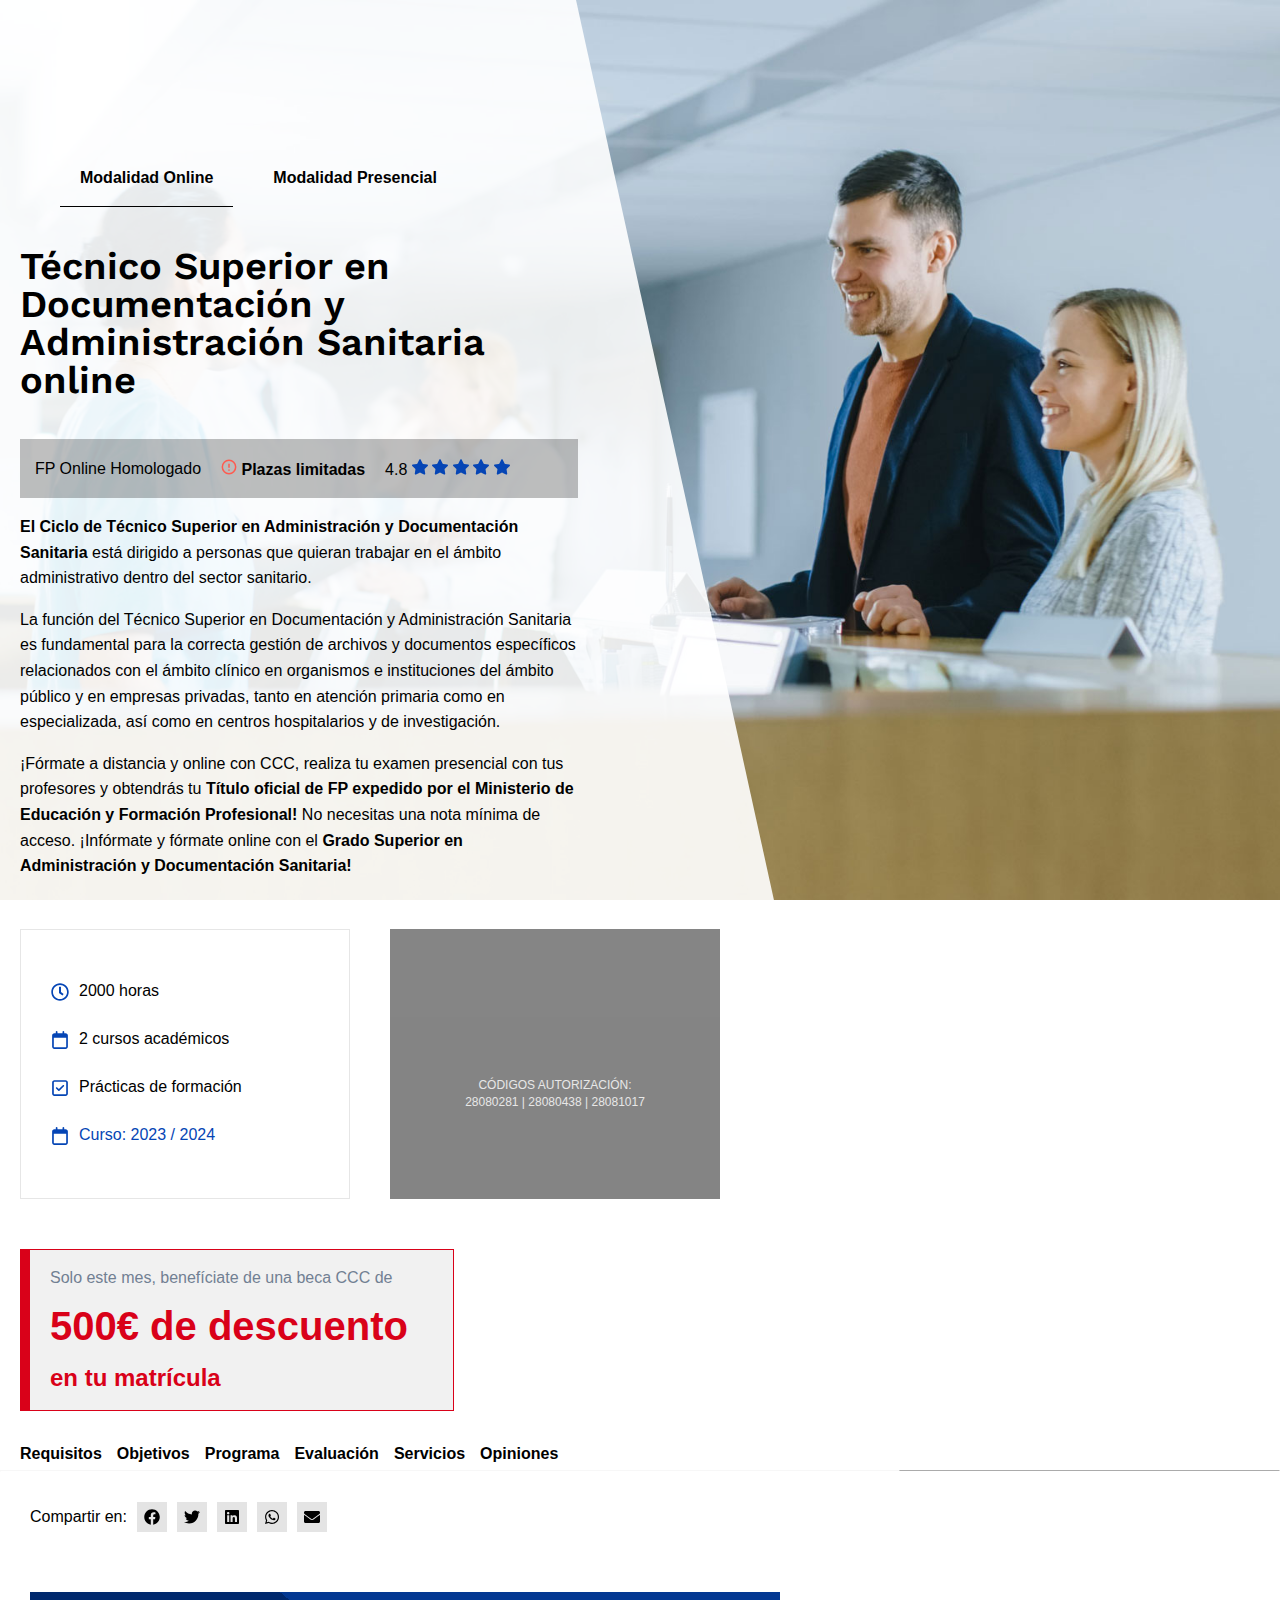
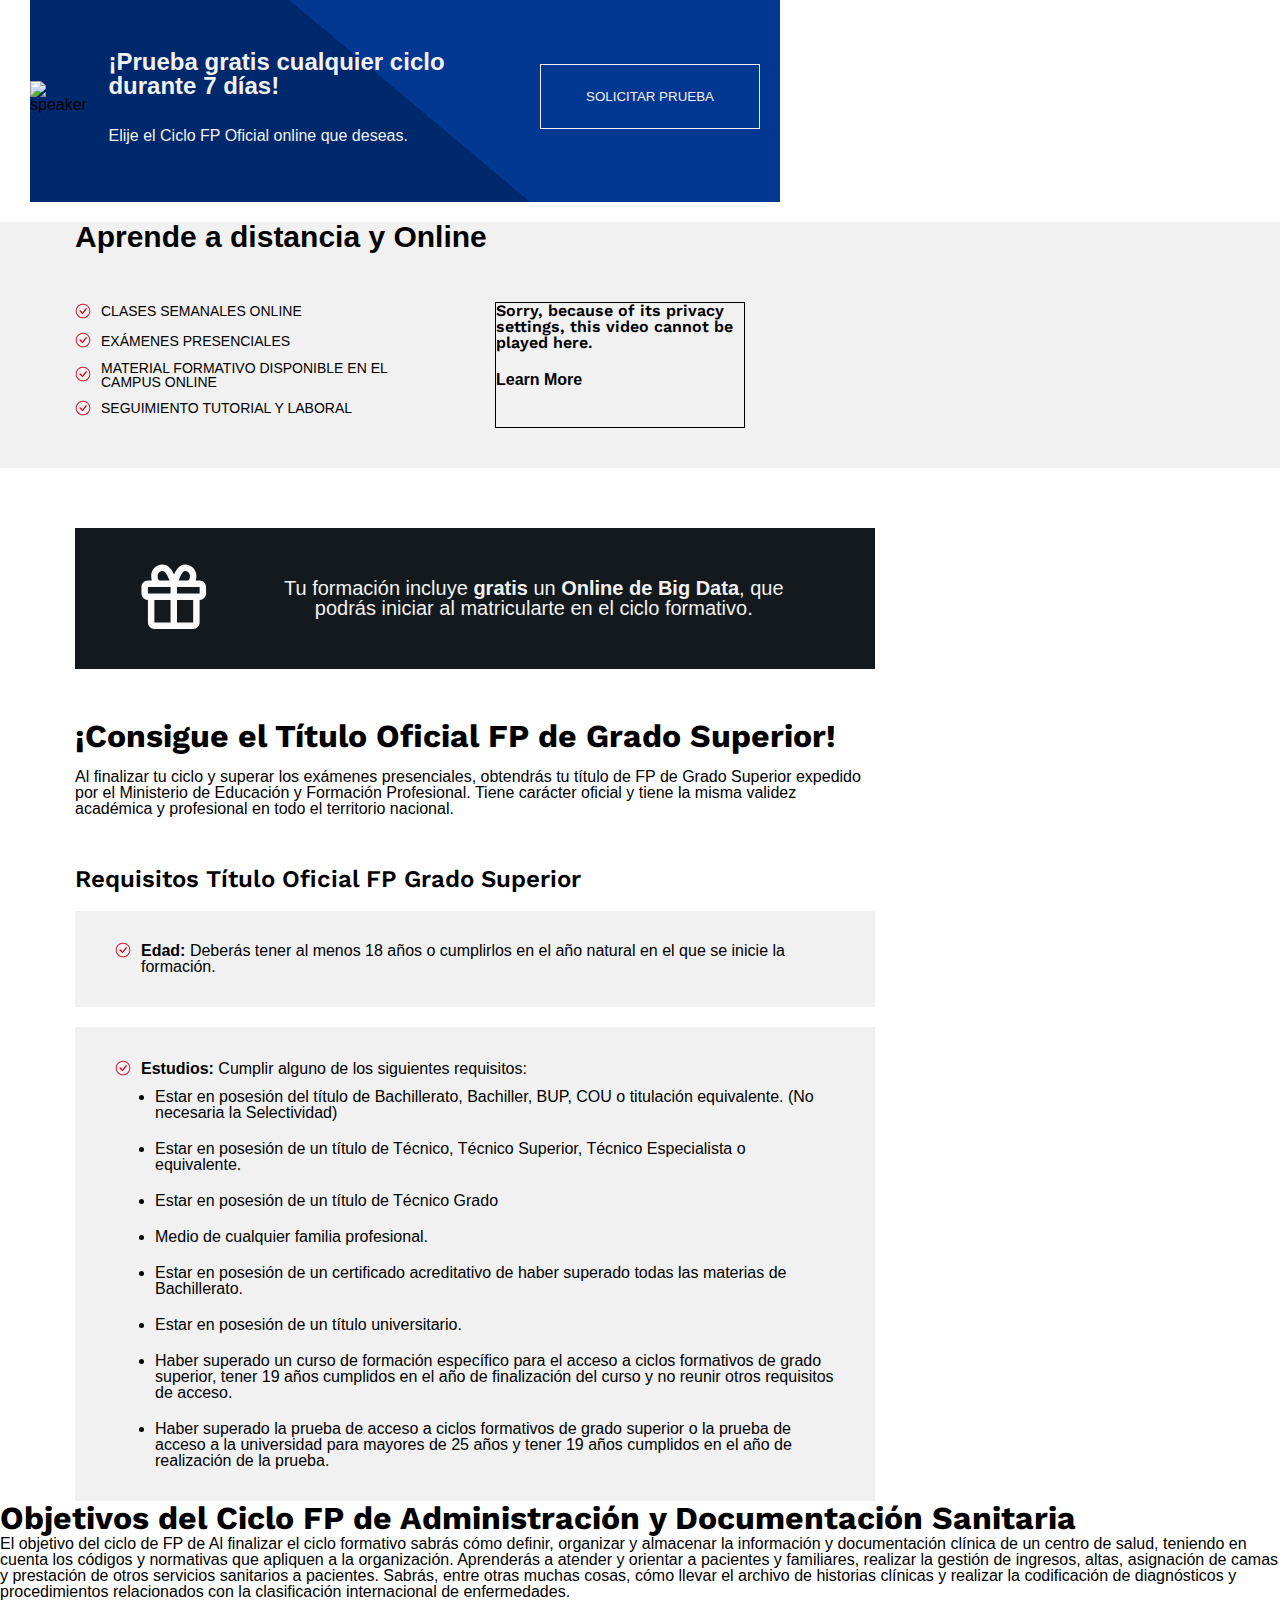
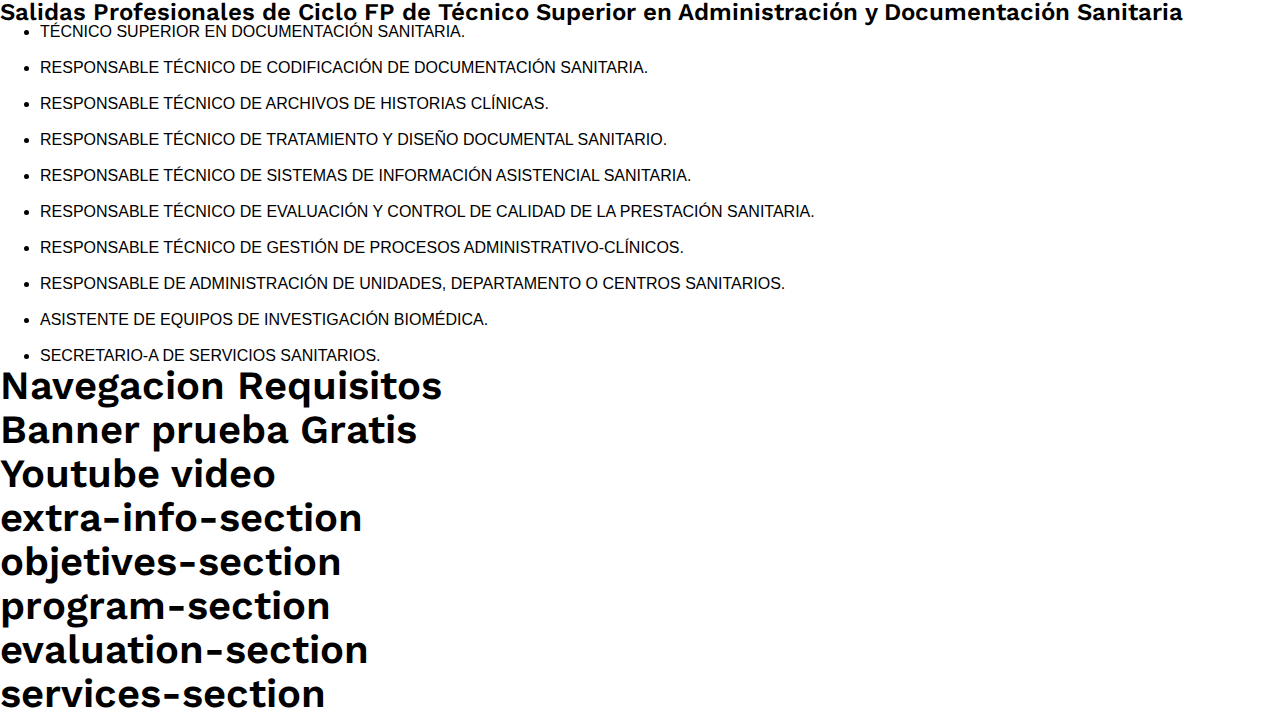
==== commit e1246adf: "12:15 7/12" ====
--- a/src/index.html
+++ b/src/index.html
@@ -690,6 +690,39 @@
           </ul>
         </div>
       </section>
+      <!-- Navegacion Requisitosgoes here -->
+      <section id="navigation-bar">
+        <h2>Navegacion Requisitos</h2>
+      </section>
+      <!-- Banner Prueba Gratis -->
+      <section id="free-trial-banner">
+        <h2>Banner prueba Gratis</h2>
+      </section>
+      <!-- Youtube video section -->
+      <section id="youtube-section">
+        <h2>Youtube video</h2>
+      </section>
+      <!-- Extra info section -->
+      <section id="extra-info-section">
+        <h2>extra-info-section</h2>
+      </section>
+      <!-- Objetivos section -->
+      <section id="objetives-section">
+        <h2>objetives-section</h2>
+      </section>
+      <!-- Programa section -->
+      <section id="program-section">
+        <h2>program-section</h2>
+      </section>
+      <!-- Evaluacion section -->
+      <section id="evaluation-section">
+        <h2>evaluation-section</h2>
+      </section>
+      <!-- Servicios section -->
+      <section id="services-section">
+        <h2>services-section</h2>
+      </section>
+      <!-- Bolsa de Empleo CCC section -->
     </main>
     <!-- You can include your JavaScript files here -->
     <!-- <script src="script.js"></script> -->
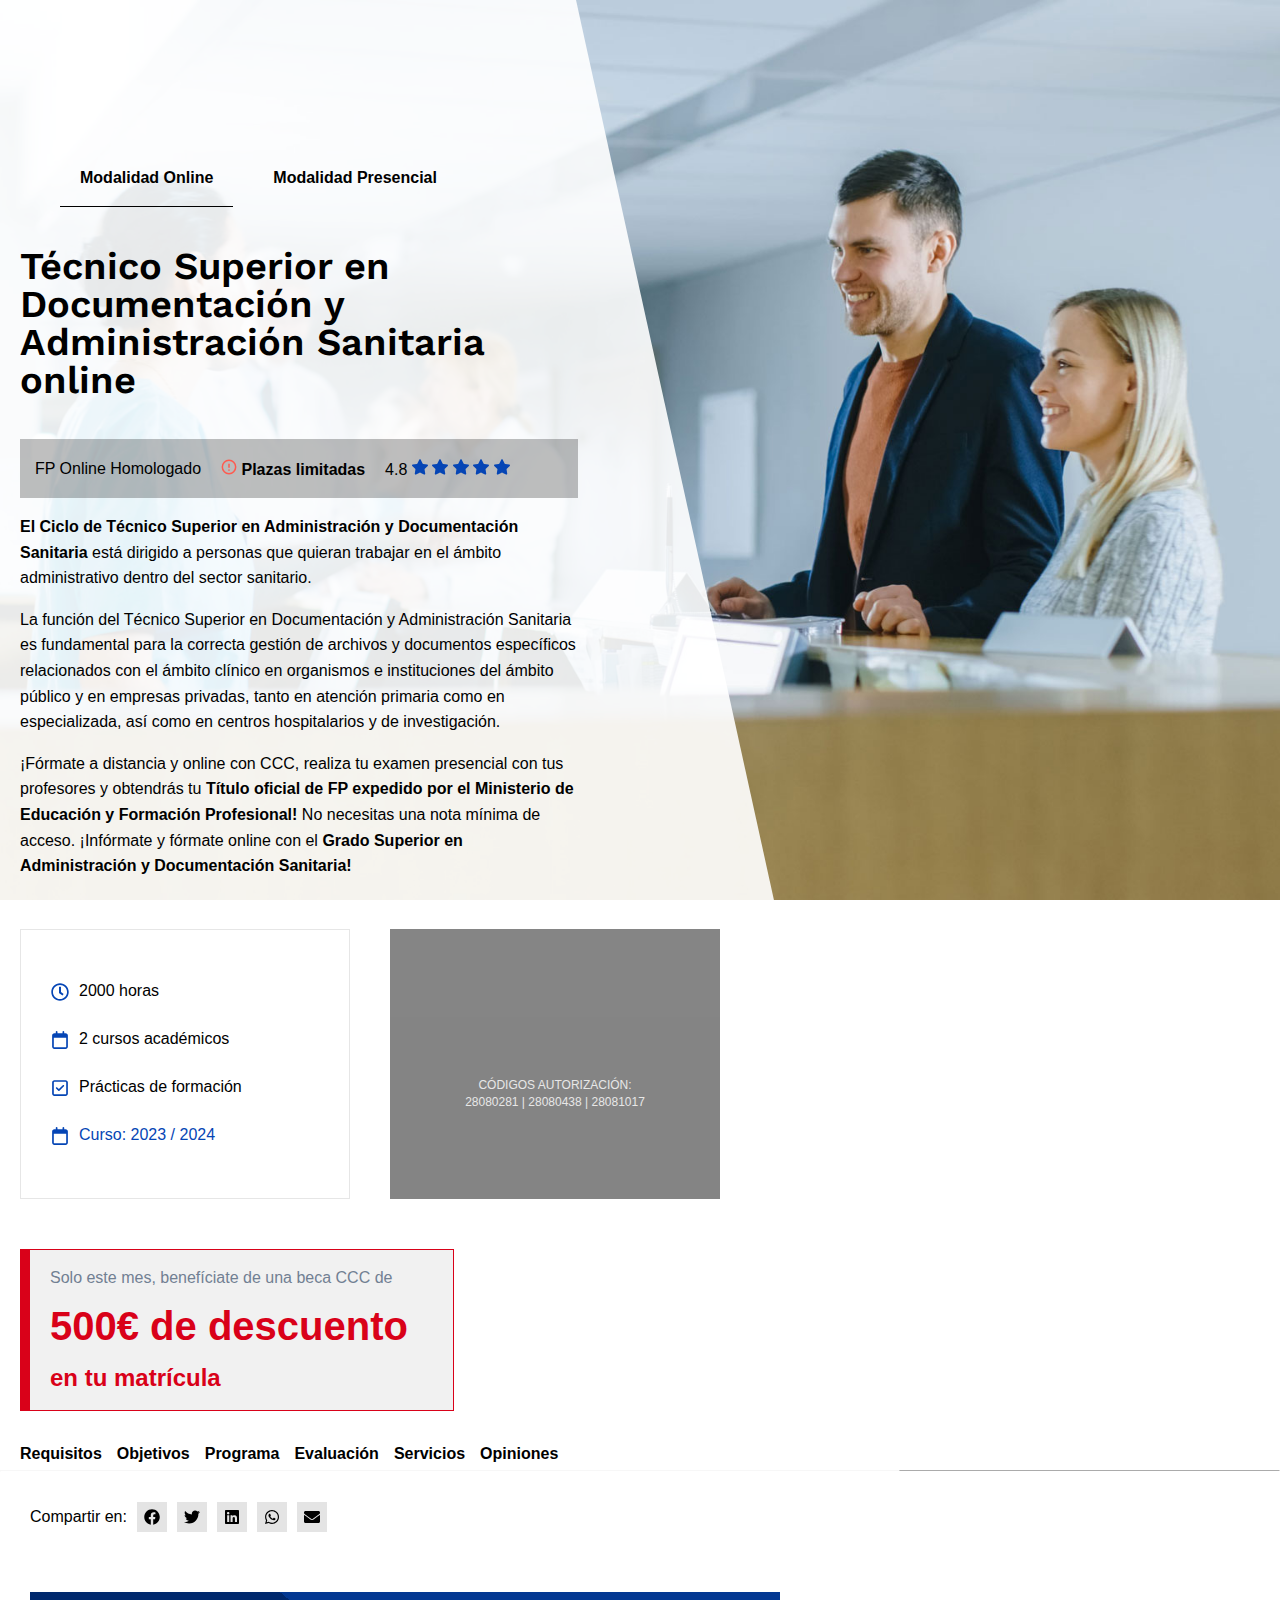
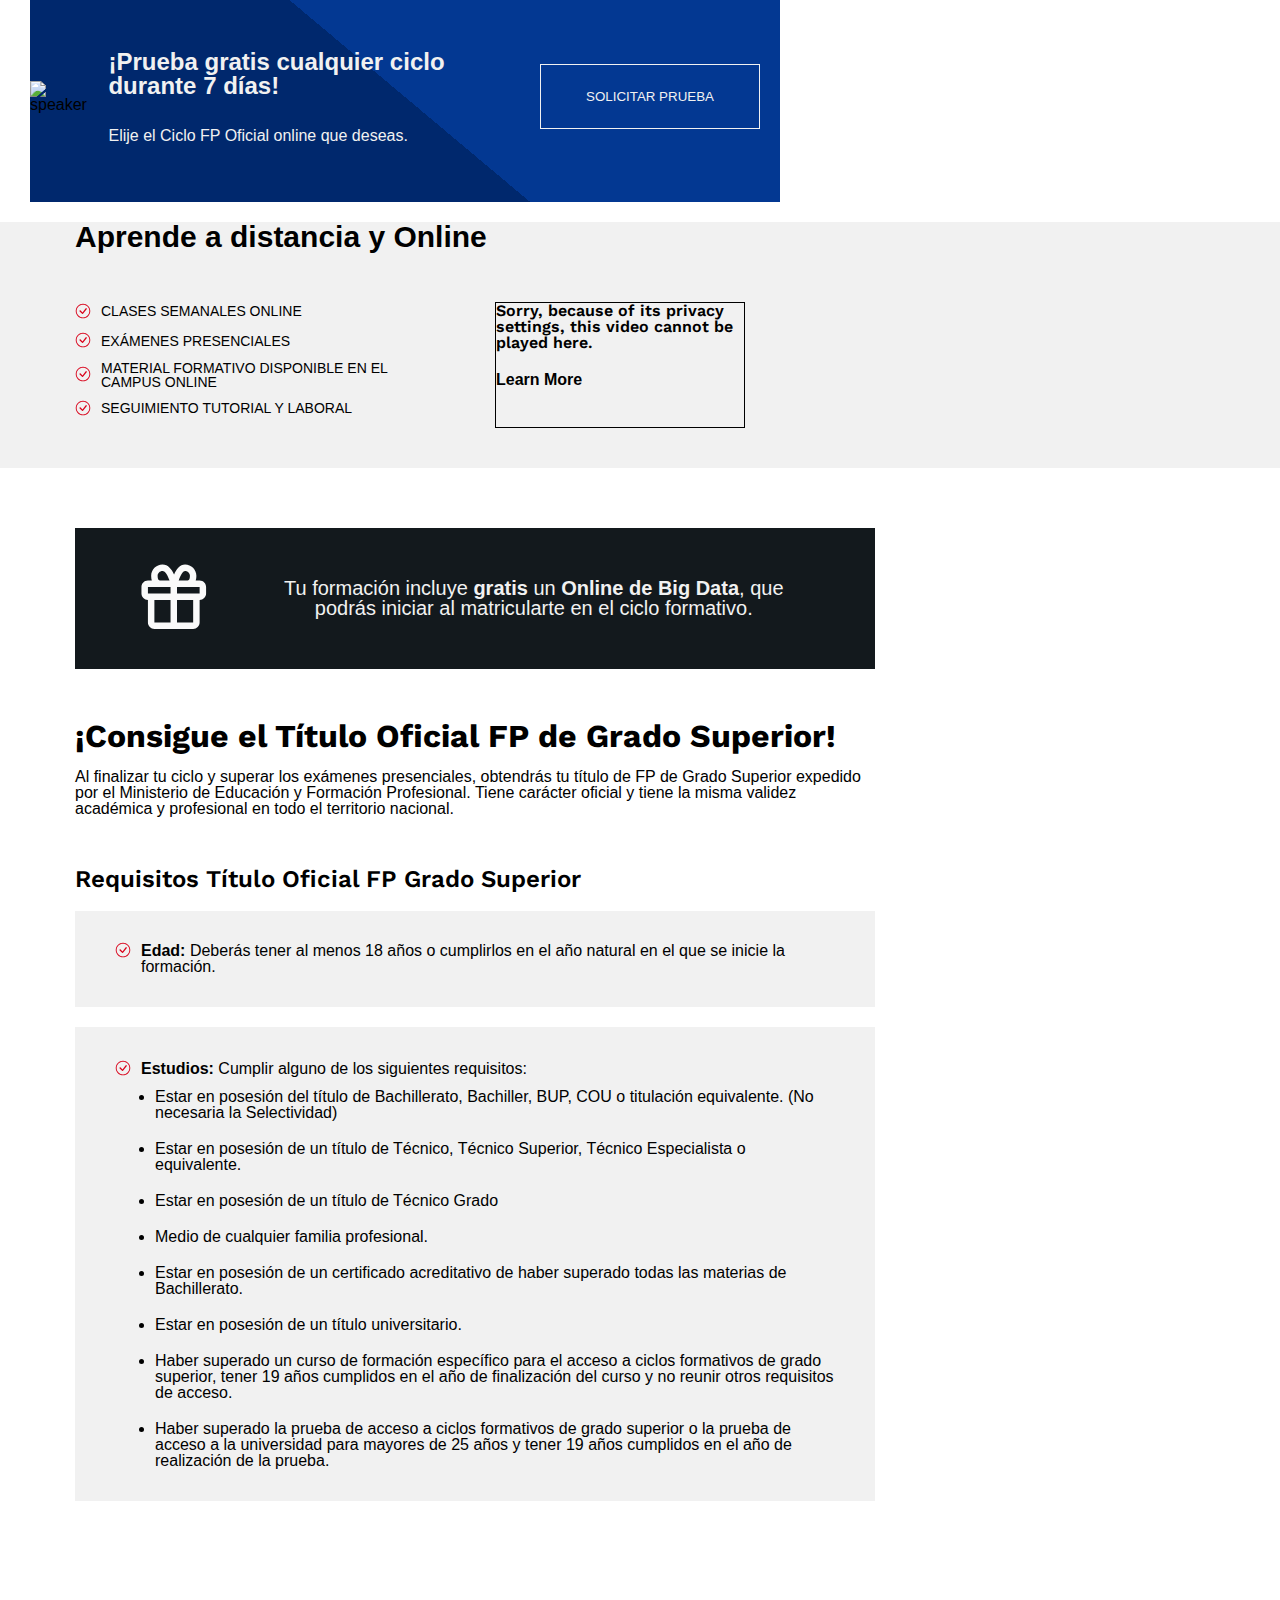
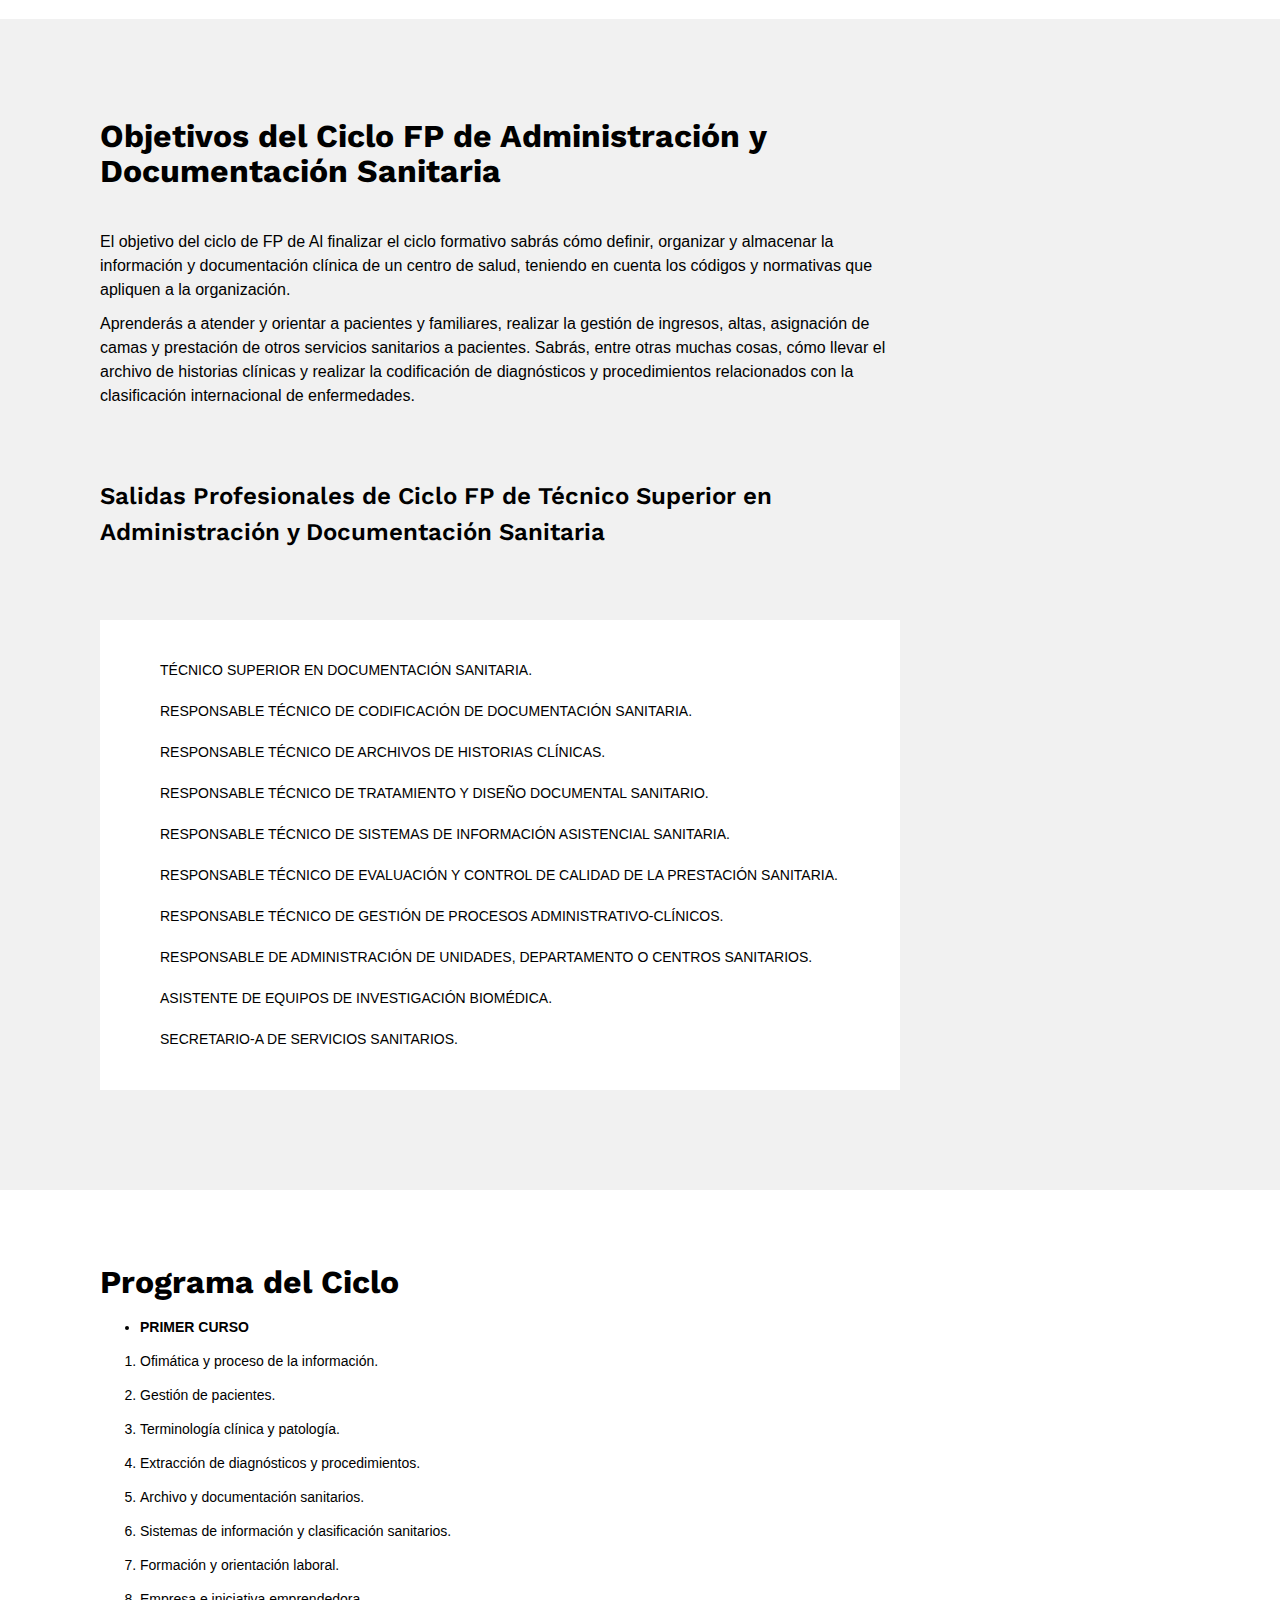
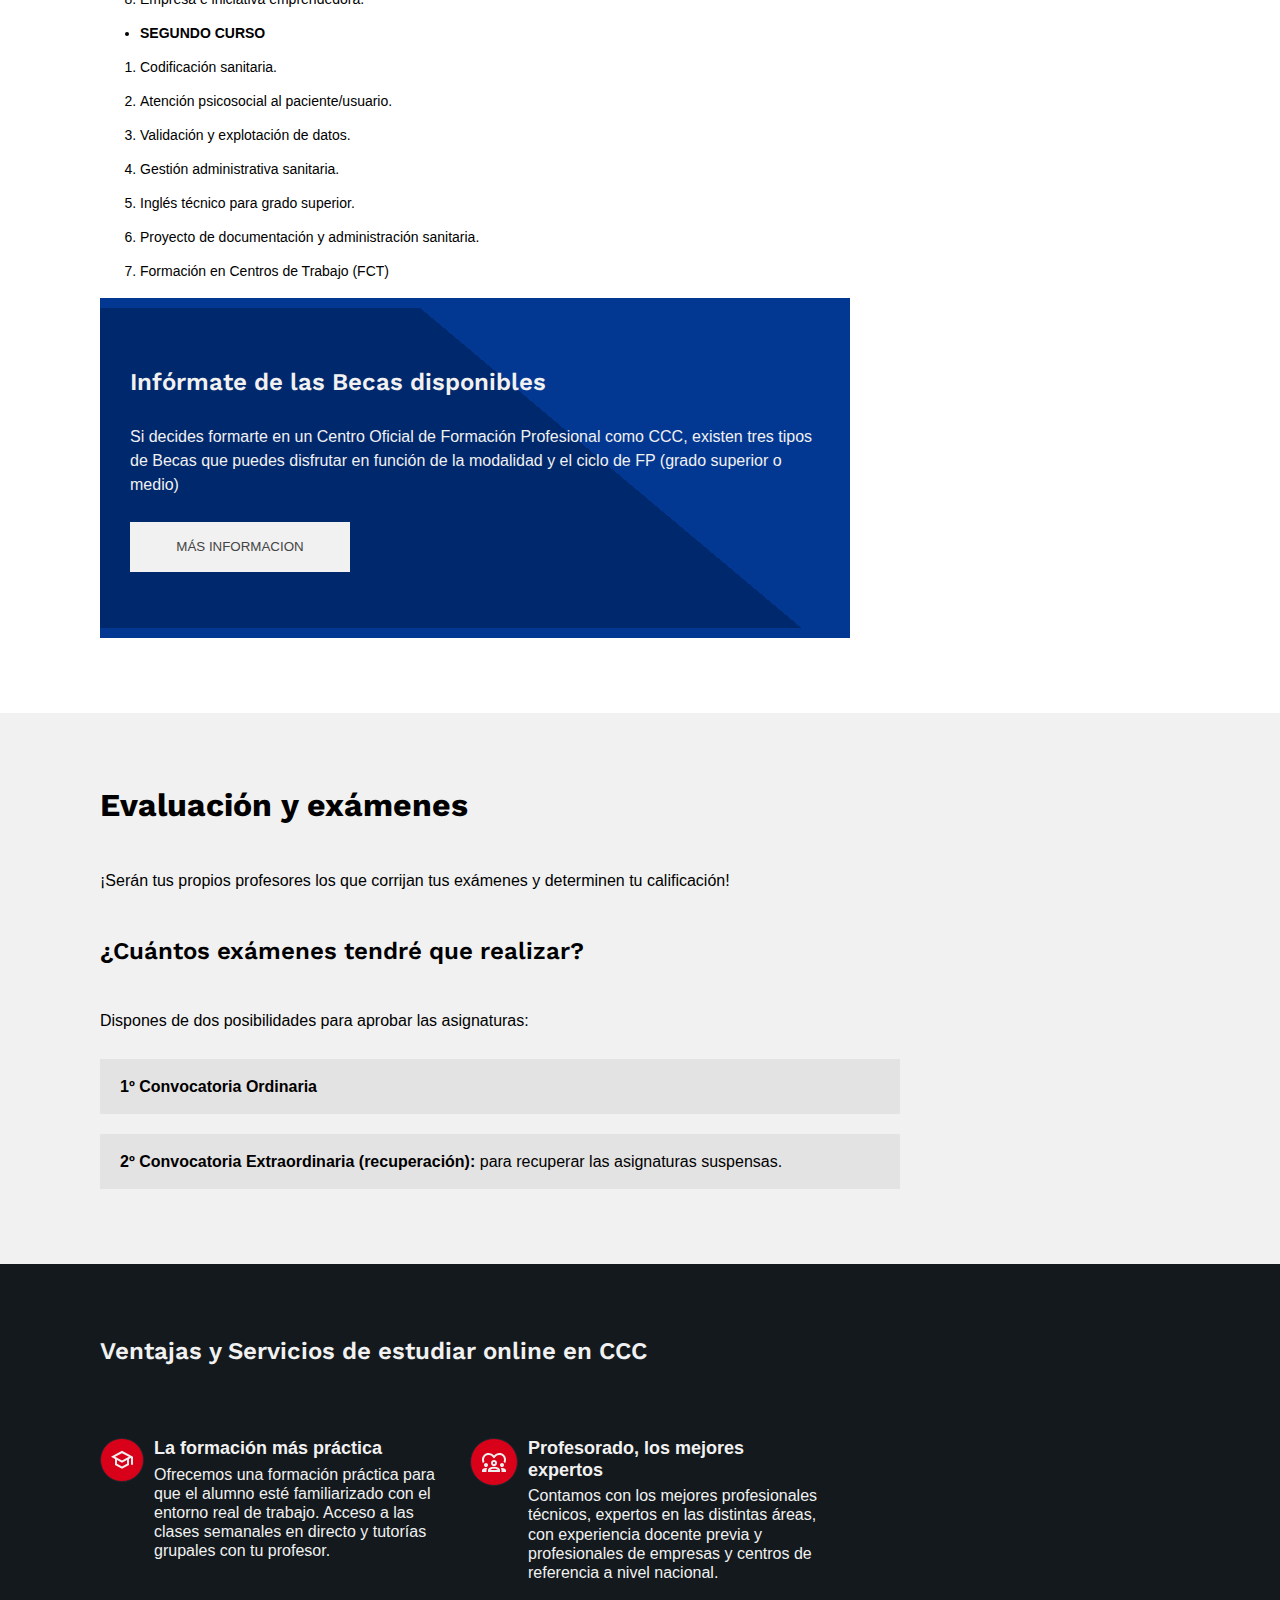
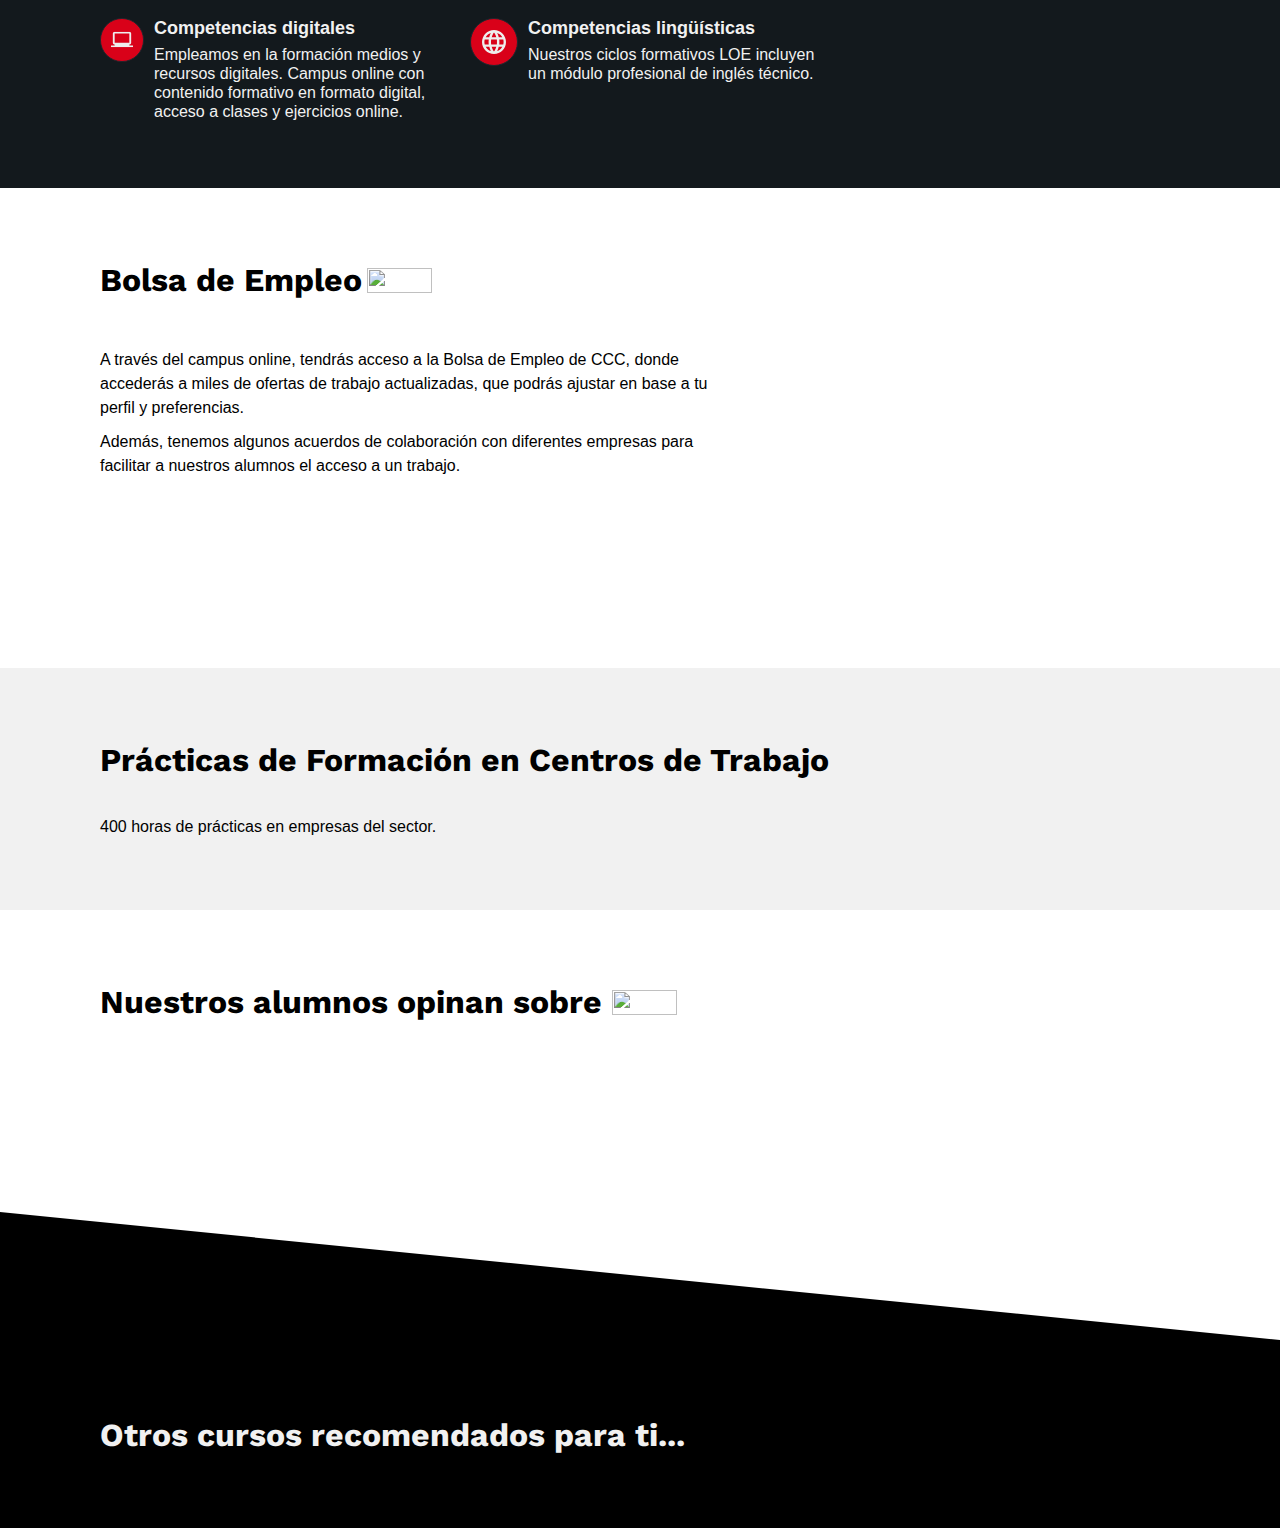
==== commit 542b66f1: "18:39 7/12" ====
--- a/src/index.html
+++ b/src/index.html
@@ -635,32 +635,34 @@
           />
         </div>
       </section>
-      <section>
-        <div>
-          <h3>
+      <section class="hero--goals">
+        <div class="hero--goals-first">
+          <h3 class="hero--goals-first-h3">
             Objetivos del Ciclo FP de Administración y Documentación Sanitaria
           </h3>
           <p>
             El objetivo del ciclo de FP de Al finalizar el ciclo formativo
             sabrás cómo definir, organizar y almacenar la información y
             documentación clínica de un centro de salud, teniendo en cuenta los
-            códigos y normativas que apliquen a la organización. Aprenderás a
-            atender y orientar a pacientes y familiares, realizar la gestión de
-            ingresos, altas, asignación de camas y prestación de otros servicios
-            sanitarios a pacientes. Sabrás, entre otras muchas cosas, cómo
-            llevar el archivo de historias clínicas y realizar la codificación
-            de diagnósticos y procedimientos relacionados con la clasificación
-            internacional de enfermedades.
+            códigos y normativas que apliquen a la organización.
           </p>
-        </div>
-        <div>
+          <p>
+            Aprenderás a atender y orientar a pacientes y familiares, realizar
+            la gestión de ingresos, altas, asignación de camas y prestación de
+            otros servicios sanitarios a pacientes. Sabrás, entre otras muchas
+            cosas, cómo llevar el archivo de historias clínicas y realizar la
+            codificación de diagnósticos y procedimientos relacionados con la
+            clasificación internacional de enfermedades.
+          </p>
+        </div>
+        <div class="hero--goals-second">
           <h4>
             Salidas Profesionales de Ciclo FP de Técnico Superior en
             Administración y Documentación Sanitaria
           </h4>
         </div>
-        <div>
-          <ul>
+        <div class="hero--goals-third">
+          <ul class="hero--goals-third-ul">
             <li>TÉCNICO SUPERIOR EN DOCUMENTACIÓN SANITARIA.</li>
             <li>
               RESPONSABLE TÉCNICO DE CODIFICACIÓN DE DOCUMENTACIÓN SANITARIA.
@@ -690,39 +692,389 @@
           </ul>
         </div>
       </section>
-      <!-- Navegacion Requisitosgoes here -->
-      <section id="navigation-bar">
-        <h2>Navegacion Requisitos</h2>
-      </section>
-      <!-- Banner Prueba Gratis -->
-      <section id="free-trial-banner">
-        <h2>Banner prueba Gratis</h2>
-      </section>
-      <!-- Youtube video section -->
-      <section id="youtube-section">
-        <h2>Youtube video</h2>
-      </section>
-      <!-- Extra info section -->
-      <section id="extra-info-section">
-        <h2>extra-info-section</h2>
-      </section>
-      <!-- Objetivos section -->
-      <section id="objetives-section">
-        <h2>objetives-section</h2>
-      </section>
-      <!-- Programa section -->
-      <section id="program-section">
-        <h2>program-section</h2>
-      </section>
-      <!-- Evaluacion section -->
-      <section id="evaluation-section">
-        <h2>evaluation-section</h2>
-      </section>
-      <!-- Servicios section -->
-      <section id="services-section">
-        <h2>services-section</h2>
-      </section>
-      <!-- Bolsa de Empleo CCC section -->
+      <section class="hero--program">
+        <h3>Programa del Ciclo</h3>
+        <div class="hero--program-courses">
+          <ul>
+            <li><strong>PRIMER CURSO</strong></li>
+          </ul>
+          <ul class="program-courses-numers">
+            <li>Ofimática y proceso de la información.</li>
+            <li>Gestión de pacientes.</li>
+            <li>Terminología clínica y patología.</li>
+            <li>Extracción de diagnósticos y procedimientos.</li>
+            <li>Archivo y documentación sanitarios.</li>
+            <li>Sistemas de información y clasificación sanitarios.</li>
+            <li>Formación y orientación laboral.</li>
+            <li>Empresa e iniciativa emprendedora.</li>
+          </ul>
+          <ul>
+            <li><strong>SEGUNDO CURSO</strong></li>
+          </ul>
+          <ul class="program-courses-numers">
+            <li>Codificación sanitaria.</li>
+            <li>Atención psicosocial al paciente/usuario.</li>
+            <li>Validación y explotación de datos.</li>
+            <li>Gestión administrativa sanitaria.</li>
+            <li>Inglés técnico para grado superior.</li>
+            <li>Proyecto de documentación y administración sanitaria.</li>
+            <li>Formación en Centros de Trabajo (FCT)</li>
+          </ul>
+        </div>
+        <div>
+          <div class="hero--program-info-tb"></div>
+          <div class="hero--program-info">
+            <h4 class="hero--program-info-text">
+              Infórmate de las Becas disponibles
+            </h4>
+            <p class="hero--program-info-text">
+              Si decides formarte en un Centro Oficial de Formación Profesional
+              como CCC, existen tres tipos de Becas que puedes disfrutar en
+              función de la modalidad y el ciclo de FP (grado superior o medio)
+            </p>
+            <button class="hero--program-info-button">MÁS INFORMACION</button>
+          </div>
+          <div class="hero--program-info-tb"></div>
+        </div>
+      </section>
+      <section class="hero--exams">
+        <h3>Evaluación y exámenes</h3>
+        <p>
+          ¡Serán tus propios profesores los que corrijan tus exámenes y
+          determinen tu calificación!
+        </p>
+        <h4>¿Cuántos exámenes tendré que realizar?</h4>
+        <div>
+          <p>Dispones de dos posibilidades para aprobar las asignaturas:</p>
+          <div class="hero--exams-calls">
+            <div class="hero--exams-calls-p">
+              <p><strong>1º Convocatoria Ordinaria</strong></p>
+            </div>
+            <div class="hero--exams-calls-p">
+              <p>
+                <strong>2º Convocatoria Extraordinaria (recuperación):</strong>
+                para recuperar las asignaturas suspensas.
+              </p>
+            </div>
+          </div>
+        </div>
+      </section>
+      <section class="hero--advantages">
+        <div class="hero--advantages-titles">
+          <h4>Ventajas y Servicios de estudiar online en CCC</h4>
+          <div class="hero--advantages-column">
+            <div class="hero--advantages-row">
+              <div class="hero--advantages-box">
+                <div class="hero--advantages-logo">
+                  <span class="elementor-icon elementor-animation-">
+                    <svg
+                      xmlns="http://www.w3.org/2000/svg"
+                      width="44"
+                      height="44"
+                      viewBox="0 0 48 48"
+                      fill="none"
+                    >
+                      <circle
+                        cx="24"
+                        cy="24"
+                        r="23.5"
+                        fill="#D90119"
+                        stroke="#1E272E"
+                      ></circle>
+                      <path
+                        d="M24 33.6364L16.3636 29.4909V22.9455L12 20.5455L24 14L36 20.5455V29.2727H33.8182V21.7455L31.6364 22.9455V29.4909L24 33.6364ZM24 24.5818L31.4727 20.5455L24 16.5091L16.5273 20.5455L24 24.5818ZM24 31.1545L29.4545 28.2091V24.0909L24 27.0909L18.5455 24.0909V28.2091L24 31.1545Z"
+                        fill="#EEEEEE"
+                      ></path>
+                    </svg>
+                  </span>
+                </div>
+                <div class="hero--advantages-text">
+                  <p class="advantages-text-title">La formación más práctica</p>
+                  <p>
+                    Ofrecemos una formación práctica para que el alumno esté
+                    familiarizado con el entorno real de trabajo. Acceso a las
+                    clases semanales en directo y tutorías grupales con tu
+                    profesor.
+                  </p>
+                </div>
+              </div>
+              <div class="hero--advantages-box">
+                <div class="hero--advantages-logo">
+                  <span class="elementor-icon elementor-animation-">
+                    <svg
+                      xmlns="http://www.w3.org/2000/svg"
+                      width="48"
+                      height="48"
+                      viewBox="0 0 48 48"
+                      fill="none"
+                    >
+                      <circle
+                        cx="24"
+                        cy="24"
+                        r="23.5"
+                        fill="#D90119"
+                        stroke="#1E272E"
+                      ></circle>
+                      <path
+                        d="M18.6 15C19.65 15 20.65 15.2207 21.6 15.662C22.55 16.104 23.35 16.7167 24 17.5C24.65 16.7167 25.45 16.104 26.4 15.662C27.35 15.2207 28.35 15 29.4 15C31.2667 15 32.8333 15.6333 34.1 16.9C35.3667 18.1667 36 19.7333 36 21.6C36 22.2333 35.9167 22.8583 35.75 23.475C35.5833 24.0917 35.35 24.7 35.05 25.3C34.8667 24.9833 34.65 24.7 34.4 24.45C34.15 24.2 33.8583 24 33.525 23.85C33.675 23.4667 33.7917 23.0917 33.875 22.725C33.9583 22.3583 34 21.9833 34 21.6C34 20.3 33.5583 19.2083 32.675 18.325C31.7917 17.4417 30.7 17 29.4 17C28.05 17 27.0127 17.3707 26.288 18.112C25.5627 18.854 24.8 19.6833 24 20.6C23.2 19.6667 22.4377 18.8333 21.713 18.1C20.9877 17.3667 19.95 17 18.6 17C17.3 17 16.2083 17.4417 15.325 18.325C14.4417 19.2083 14 20.3 14 21.6C14 21.9833 14.0417 22.3583 14.125 22.725C14.2083 23.0917 14.325 23.4667 14.475 23.85C14.1417 24 13.85 24.2 13.6 24.45C13.35 24.7 13.1333 24.9833 12.95 25.3C12.65 24.7 12.4167 24.0917 12.25 23.475C12.0833 22.8583 12 22.2333 12 21.6C12 19.7333 12.6333 18.1667 13.9 16.9C15.1667 15.6333 16.7333 15 18.6 15ZM12 34V32.425C12 31.6917 12.371 31.1043 13.113 30.663C13.8543 30.221 14.8167 30 16 30C16.2167 30 16.425 30.004 16.625 30.012C16.825 30.0207 17.0167 30.0417 17.2 30.075C16.9667 30.4083 16.7917 30.7667 16.675 31.15C16.5583 31.5333 16.5 31.9417 16.5 32.375V34H12ZM18 34V32.375C18 31.2917 18.5543 30.4167 19.663 29.75C20.771 29.0833 22.2167 28.75 24 28.75C25.8 28.75 27.25 29.0833 28.35 29.75C29.45 30.4167 30 31.2917 30 32.375V34H18ZM31.5 34V32.375C31.5 31.9417 31.4457 31.5333 31.337 31.15C31.229 30.7667 31.0667 30.4083 30.85 30.075C31.0333 30.0417 31.221 30.0207 31.413 30.012C31.6043 30.004 31.8 30 32 30C33.2 30 34.1667 30.221 34.9 30.663C35.6333 31.1043 36 31.6917 36 32.425V34H31.5ZM24 30.75C23.05 30.75 22.2 30.875 21.45 31.125C20.7 31.375 20.2583 31.6667 20.125 32H27.9C27.75 31.6667 27.304 31.375 26.562 31.125C25.8207 30.875 24.9667 30.75 24 30.75ZM16 29C15.45 29 14.9793 28.8043 14.588 28.413C14.196 28.021 14 27.55 14 27C14 26.4333 14.196 25.9583 14.588 25.575C14.9793 25.1917 15.45 25 16 25C16.5667 25 17.0417 25.1917 17.425 25.575C17.8083 25.9583 18 26.4333 18 27C18 27.55 17.8083 28.021 17.425 28.413C17.0417 28.8043 16.5667 29 16 29ZM32 29C31.45 29 30.979 28.8043 30.587 28.413C30.1957 28.021 30 27.55 30 27C30 26.4333 30.1957 25.9583 30.587 25.575C30.979 25.1917 31.45 25 32 25C32.5667 25 33.0417 25.1917 33.425 25.575C33.8083 25.9583 34 26.4333 34 27C34 27.55 33.8083 28.021 33.425 28.413C33.0417 28.8043 32.5667 29 32 29ZM24 28C23.1667 28 22.4583 27.7083 21.875 27.125C21.2917 26.5417 21 25.8333 21 25C21 24.15 21.2917 23.4377 21.875 22.863C22.4583 22.2877 23.1667 22 24 22C24.85 22 25.5623 22.2877 26.137 22.863C26.7123 23.4377 27 24.15 27 25C27 25.8333 26.7123 26.5417 26.137 27.125C25.5623 27.7083 24.85 28 24 28ZM24 24C23.7167 24 23.4793 24.0957 23.288 24.287C23.096 24.479 23 24.7167 23 25C23 25.2833 23.096 25.5207 23.288 25.712C23.4793 25.904 23.7167 26 24 26C24.2833 26 24.521 25.904 24.713 25.712C24.9043 25.5207 25 25.2833 25 25C25 24.7167 24.9043 24.479 24.713 24.287C24.521 24.0957 24.2833 24 24 24Z"
+                        fill="#EEEEEE"
+                      ></path>
+                    </svg>
+                  </span>
+                </div>
+                <div class="hero--advantages-text">
+                  <p class="advantages-text-title">
+                    Profesorado, los mejores expertos
+                  </p>
+                  <p>
+                    Contamos con los mejores profesionales técnicos, expertos en
+                    las distintas áreas, con experiencia docente previa y
+                    profesionales de empresas y centros de referencia a nivel
+                    nacional.
+                  </p>
+                </div>
+              </div>
+            </div>
+            <div class="hero--advantages-row">
+              <div class="hero--advantages-box">
+                <div class="hero--advantages-logo">
+                  <span class="elementor-icon elementor-animation-">
+                    <svg
+                      xmlns="http://www.w3.org/2000/svg"
+                      width="44"
+                      height="44"
+                      viewBox="0 0 48 48"
+                      fill="none"
+                    >
+                      <circle
+                        cx="24"
+                        cy="24"
+                        r="23.5"
+                        fill="#D90119"
+                        stroke="#1E272E"
+                      ></circle>
+                      <g clip-path="url(#clip0_1_9098)">
+                        <path
+                          d="M12 32.0025V30H15.9975V29.0025C15.7343 29.0065 15.4731 28.9559 15.2304 28.854C14.9877 28.752 14.7688 28.6008 14.5875 28.41C14.3991 28.2272 14.2501 28.0078 14.1495 27.7654C14.0489 27.5229 13.9989 27.2625 14.0025 27V17.0025C14.0015 16.7399 14.0524 16.4797 14.1522 16.2367C14.252 15.9938 14.3988 15.773 14.5842 15.587C14.7695 15.4009 14.9898 15.2533 15.2323 15.1526C15.4748 15.0518 15.7349 15 15.9975 15H32.0025C32.2651 15 32.5252 15.0518 32.7677 15.1526C33.0102 15.2533 33.2305 15.4009 33.4158 15.587C33.6012 15.773 33.748 15.9938 33.8478 16.2367C33.9476 16.4797 33.9985 16.7399 33.9975 17.0025V27C34.0011 27.2625 33.9511 27.5229 33.8505 27.7654C33.7499 28.0078 33.6009 28.2272 33.4125 28.41C33.2312 28.6008 33.0123 28.752 32.7696 28.854C32.5269 28.9559 32.2657 29.0065 32.0025 29.0025V30H36V32.0025H12ZM32.0025 27V17.0025H15.9975V27H32.0025Z"
+                          fill="#EEEEEE"
+                        ></path>
+                      </g>
+                      <defs>
+                        <clipPath id="clip0_1_9098">
+                          <rect
+                            width="24"
+                            height="17.0025"
+                            fill="white"
+                            transform="translate(12 15)"
+                          ></rect>
+                        </clipPath>
+                      </defs>
+                    </svg>
+                  </span>
+                </div>
+                <div class="hero--advantages-text">
+                  <p class="advantages-text-title">Competencias digitales</p>
+                  <p>
+                    Empleamos en la formación medios y recursos digitales.
+                    Campus online con contenido formativo en formato digital,
+                    acceso a clases y ejercicios online.
+                  </p>
+                </div>
+              </div>
+              <div class="hero--advantages-box">
+                <div class="hero--advantages-logo">
+                  <span class="elementor-icon elementor-animation-">
+                    <svg
+                      xmlns="http://www.w3.org/2000/svg"
+                      width="48"
+                      height="48"
+                      viewBox="0 0 48 48"
+                      fill="none"
+                    >
+                      <circle
+                        cx="24"
+                        cy="24"
+                        r="23.5"
+                        fill="#D90119"
+                        stroke="#1E272E"
+                      ></circle>
+                      <path
+                        d="M23.9953 35.991C22.3994 36.0115 20.8161 35.7053 19.3429 35.0911C16.4578 33.8738 14.1621 31.578 12.9447 28.6929C12.3213 27.2195 12 25.6359 12 24.036C12 22.4361 12.3213 20.8525 12.9447 19.3791C14.1664 16.499 16.4611 14.2075 19.3429 12.9899C20.8163 12.3664 22.3999 12.0452 23.9998 12.0452C25.5997 12.0452 27.1833 12.3664 28.6567 12.9899C31.5341 14.211 33.8248 16.5017 35.0459 19.3791C35.6694 20.8525 35.9906 22.4361 35.9906 24.036C35.9906 25.6359 35.6694 27.2195 35.0459 28.6929C33.8283 31.5747 31.5368 33.8694 28.6567 35.0911C27.1818 35.71 25.5946 36.0164 23.9953 35.991ZM28.7377 19.1991H32.2743C31.7056 18.2092 30.9687 17.3261 30.0966 16.5894C29.2259 15.8417 28.2126 15.2785 27.1179 14.9336C27.4781 15.5989 27.7938 16.2873 28.0628 16.9944C28.3362 17.7136 28.5617 18.4501 28.7377 19.1991ZM21.7186 19.1991H26.272C26.0519 18.3415 25.7506 17.5068 25.3722 16.7064C24.9813 15.9169 24.5205 15.164 23.9953 14.4567C23.4794 15.165 23.0277 15.9179 22.6455 16.7064C22.2578 17.5059 21.9474 18.3406 21.7186 19.1991ZM14.6995 26.3982H18.776C18.716 25.9902 18.671 25.5943 18.641 25.2103C18.641 24.8234 18.596 24.4184 18.596 23.9955C18.596 23.5725 18.596 23.1676 18.641 22.7806C18.686 22.3937 18.713 21.9977 18.776 21.5928H14.6995C14.6001 21.9837 14.525 22.3804 14.4745 22.7806C14.3665 23.5869 14.3665 24.404 14.4745 25.2103C14.525 25.6105 14.6001 26.0072 14.6995 26.3982ZM20.8727 33.0574C20.5279 32.3909 20.2272 31.7025 19.9728 30.9966C19.6994 30.2774 19.4739 29.5409 19.2979 28.7919H15.7164C16.285 29.7818 17.022 30.6649 17.8941 31.4016C18.7648 32.1492 19.7781 32.7125 20.8727 33.0574ZM15.7164 19.1991H19.2529C19.4289 18.4501 19.6544 17.7136 19.9278 16.9944C20.1822 16.2885 20.4829 15.6 20.8277 14.9336C19.749 15.284 18.7515 15.847 17.8941 16.5894C17.022 17.3261 16.285 18.2092 15.7164 19.1991ZM23.9953 33.5343C24.5112 32.826 24.9629 32.0731 25.3452 31.2846C25.7236 30.4842 26.0249 29.6495 26.245 28.7919H21.7186C21.9387 29.6495 22.24 30.4842 22.6185 31.2846C23.0093 32.0741 23.4701 32.827 23.9953 33.5343ZM21.1787 26.3982H26.812C26.878 25.9902 26.923 25.5943 26.947 25.2103C26.947 24.8234 26.947 24.4184 26.947 23.9955C26.947 23.5725 26.947 23.1676 26.947 22.7806C26.947 22.3937 26.875 21.9977 26.812 21.5928H21.1787C21.1187 21.9947 21.0737 22.3907 21.0437 22.7806C21.0437 23.1676 20.9987 23.5725 20.9987 23.9955C20.9987 24.4184 20.9987 24.8234 21.0437 25.2103C21.0887 25.5973 21.1157 25.9932 21.1787 26.3982ZM27.1179 33.0574C28.2126 32.7125 29.2259 32.1492 30.0966 31.4016C30.9687 30.6649 31.7056 29.7818 32.2743 28.7919H28.7377C28.5617 29.5409 28.3362 30.2774 28.0628 30.9966C27.7938 31.7037 27.4781 32.3921 27.1179 33.0574ZM29.2147 26.3982H33.2912C33.3905 26.0072 33.4656 25.6105 33.5161 25.2103C33.6241 24.404 33.6241 23.5869 33.5161 22.7806C33.4656 22.3804 33.3905 21.9837 33.2912 21.5928H29.2147C29.2807 21.9947 29.3257 22.3907 29.3497 22.7806C29.3497 23.1676 29.3946 23.5725 29.3946 23.9955C29.3946 24.4184 29.3946 24.8234 29.3497 25.2103C29.3047 25.5973 29.2777 25.9932 29.2147 26.3982Z"
+                        fill="#EEEEEE"
+                      ></path>
+                    </svg>
+                  </span>
+                </div>
+                <div class="hero--advantages-text">
+                  <p class="advantages-text-title">Competencias lingüísticas</p>
+                  <p>
+                    Nuestros ciclos formativos LOE incluyen un módulo
+                    profesional de inglés técnico.
+                  </p>
+                </div>
+              </div>
+            </div>
+          </div>
+        </div>
+        <div class="elementor-widget-container">
+          <img
+            width="491"
+            src="https://www.cursosccc.com/wp-content/uploads/2022/07/Group-600.png"
+            class="attachment-large size-large wp-image-395"
+            alt=""
+            loading="lazy"
+            srcset="
+              https://www.cursosccc.com/wp-content/uploads/2022/07/Group-600.png         491w,
+              https://www.cursosccc.com/wp-content/uploads/2022/07/Group-600-300x202.png 300w
+            "
+            sizes="(max-width: 491px) 100vw, 491px"
+          />
+        </div>
+      </section>
+      <section class="hero--jobs">
+        <div class="hero--jobs-title">
+          <h3>Bolsa de Empleo</h3>
+          <img
+            class="alignnone wp-image-1464"
+            src="https://www.cursosccc.com/wp-content/uploads/2022/06/CCC-Logo.svg"
+            alt=""
+            width="65"
+            height="25"
+          />
+        </div>
+        <div class="hero--jobs-text">
+          <p class="hero--jobs-text-first">
+            A través del campus online, tendrás acceso a la Bolsa de Empleo de
+            CCC, donde accederás a miles de ofertas de trabajo actualizadas, que
+            podrás ajustar en base a tu perfil y preferencias.
+          </p>
+          <p>
+            Además, tenemos algunos acuerdos de colaboración con diferentes
+            empresas para facilitar a nuestros alumnos el acceso a un trabajo.
+          </p>
+          <div class="elementor-widget-wrap elementor-element-populated">
+            <div
+              class="elementor-element elementor-element-bb98fd3 elementor-widget elementor-widget-image"
+              data-id="bb98fd3"
+              data-element_type="widget"
+              data-widget_type="image.default"
+            >
+              <div class="elementor-widget-container">
+                <img
+                  width="103"
+                  height="68"
+                  src="https://www.cursosccc.com/wp-content/uploads/2022/07/logo-iman.png"
+                  class="attachment-thumbnail size-thumbnail wp-image-227"
+                  alt=""
+                  loading="lazy"
+                />
+              </div>
+            </div>
+            <div
+              class="elementor-element elementor-element-b45a40f elementor-widget elementor-widget-image"
+              data-id="b45a40f"
+              data-element_type="widget"
+              data-widget_type="image.default"
+            >
+              <div class="elementor-widget-container">
+                <img
+                  width="103"
+                  height="68"
+                  src="https://www.cursosccc.com/wp-content/uploads/2022/07/logo-iagora.png"
+                  class="attachment-large size-large wp-image-226"
+                  alt=""
+                  loading="lazy"
+                />
+              </div>
+            </div>
+            <div
+              class="elementor-element elementor-element-9c25b5c elementor-widget elementor-widget-image"
+              data-id="9c25b5c"
+              data-element_type="widget"
+              data-widget_type="image.default"
+            >
+              <div class="elementor-widget-container">
+                <img
+                  width="103"
+                  height="68"
+                  src="https://www.cursosccc.com/wp-content/uploads/2022/07/logo-manpowergroup.png"
+                  class="attachment-large size-large wp-image-228"
+                  alt=""
+                  loading="lazy"
+                />
+              </div>
+            </div>
+          </div>
+        </div>
+      </section>
+      <section class="hero--hours">
+        <h3>Prácticas de Formación en Centros de Trabajo</h3>
+        <p>400 horas de prácticas en empresas del sector.</p>
+      </section>
+      <section class="hero--opinions">
+        <div class="hero--opinions-title">
+          <h3>Nuestros alumnos opinan sobre</h3>
+          <img
+            class="alignnone wp-image-1464"
+            src="https://www.cursosccc.com/wp-content/uploads/2022/06/CCC-Logo.svg"
+            alt=""
+            width="65"
+            height="25"
+          />
+        </div>
+        <img
+          width="612"
+          height="77"
+          src="https://www.cursosccc.com/wp-content/uploads/2022/07/opiniones-ekomi-fichas.webp"
+          class="attachment-large size-large wp-image-16636"
+          alt=""
+          loading="lazy"
+          srcset="
+            https://www.cursosccc.com/wp-content/uploads/2022/07/opiniones-ekomi-fichas.webp        612w,
+            https://www.cursosccc.com/wp-content/uploads/2022/07/opiniones-ekomi-fichas-300x38.webp 300w
+          "
+          sizes="(max-width: 612px) 100vw, 612px"
+        />
+      </section>
+      <section
+        class="elementor-section elementor-top-section elementor-element elementor-element-5663572 elementor-section-height-min-height elementor-section-boxed elementor-section-height-default elementor-section-items-middle"
+        data-id="5663572"
+        data-element_type="section"
+        data-settings='{"background_background":"gradient","shape_divider_bottom":"tilt"}'
+        style="background-color: #000000; color: #ffffff"
+      >
+        <div class="elementor-background-overlay"></div>
+        <div
+          class="elementor-shape elementor-shape-bottom"
+          data-negative="false"
+        >
+          <svg
+            xmlns="http://www.w3.org/2000/svg"
+            viewBox="0 0 1000 100"
+            preserveAspectRatio="none"
+          >
+            <path
+              class="elementor-shape-fill"
+              d="M0,0L1000,100L1000,0L0,0"
+            ></path>
+          </svg>
+        </div>
+        <div class="elementor-container elementor-column-gap-default">
+          <div
+            class="elementor-column elementor-col-100 elementor-top-column elementor-element elementor-element-14e0819 animated fadeIn"
+            data-id="14e0819"
+            data-element_type="column"
+            data-settings='{"animation":"fadeIn","animation_delay":150}'
+          >
+            <div class="elementor-widget-wrap"></div>
+          </div>
+        </div>
+      </section>
+      <section class="hero--other-courses">
+        <h3 class="hero--other-courses-h3">
+          Otros cursos recomendados para ti...
+        </h3>
+      </section>
     </main>
     <!-- You can include your JavaScript files here -->
     <!-- <script src="script.js"></script> -->
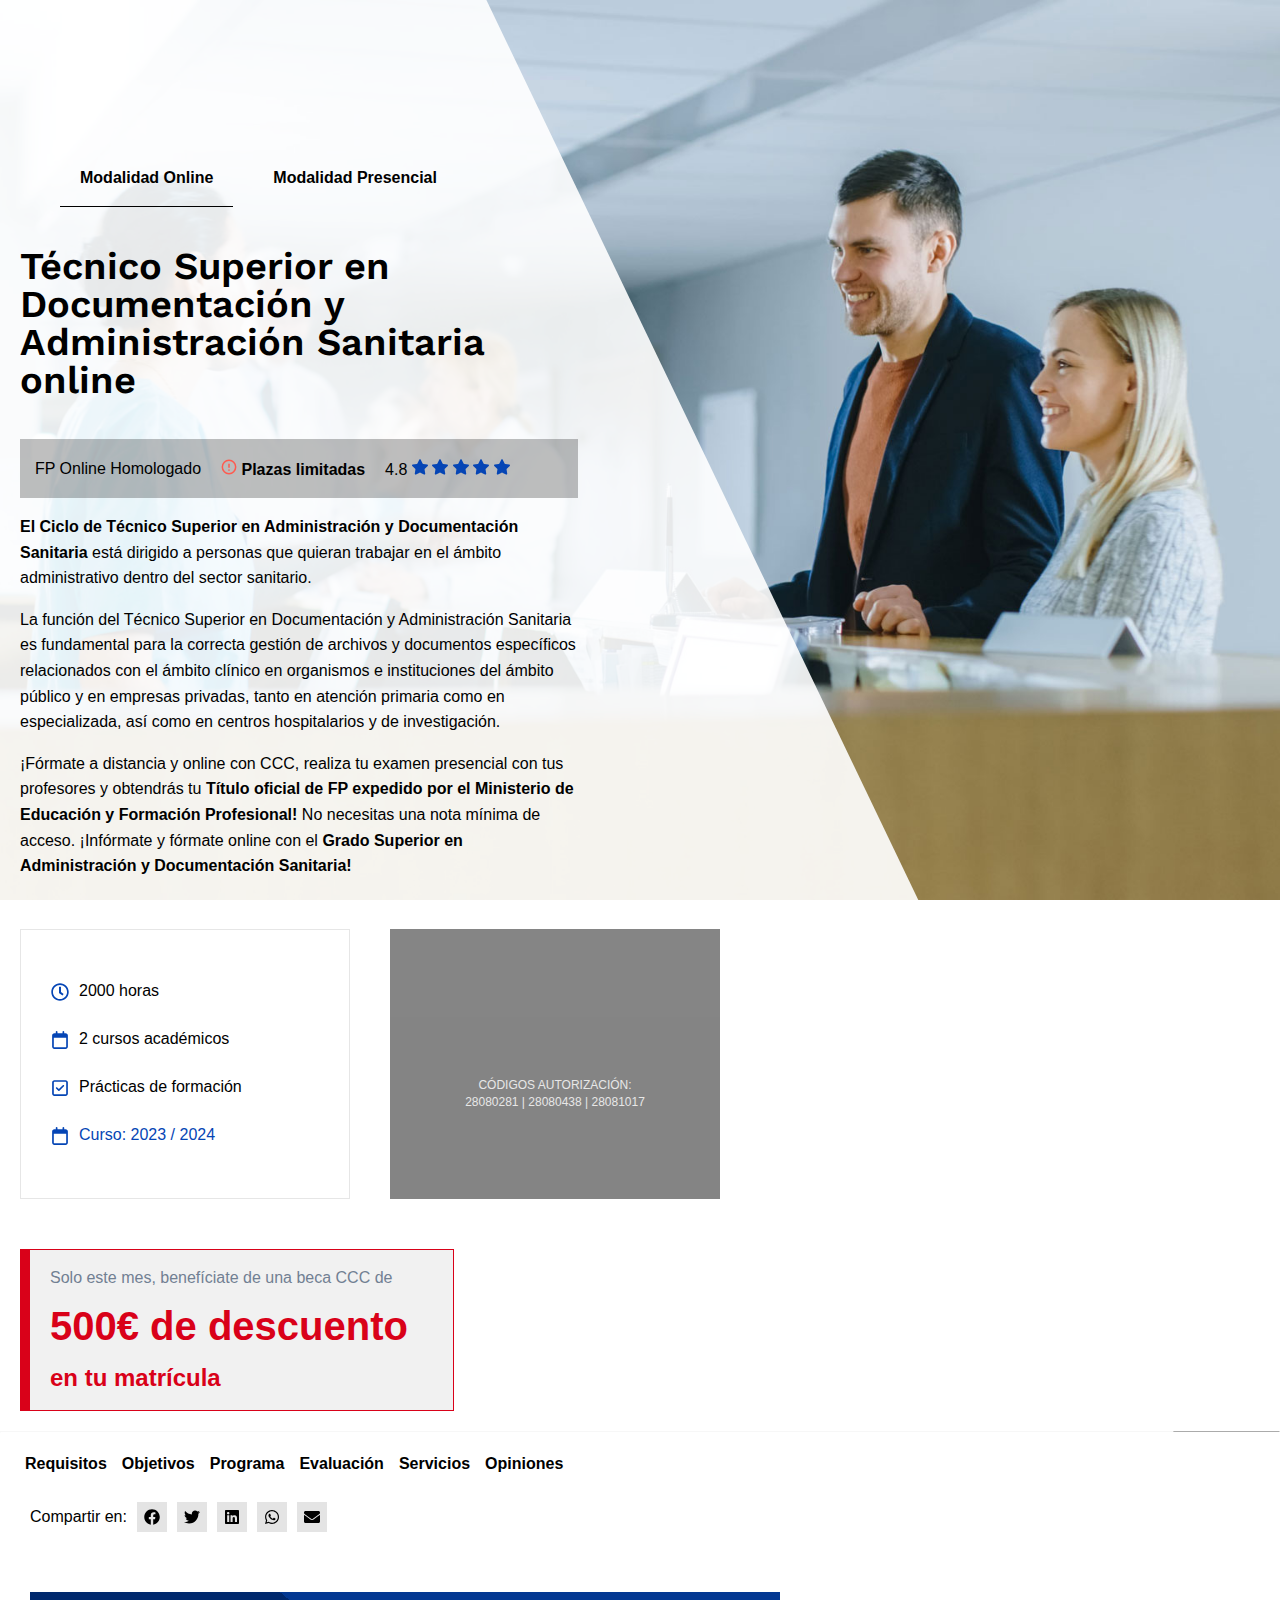
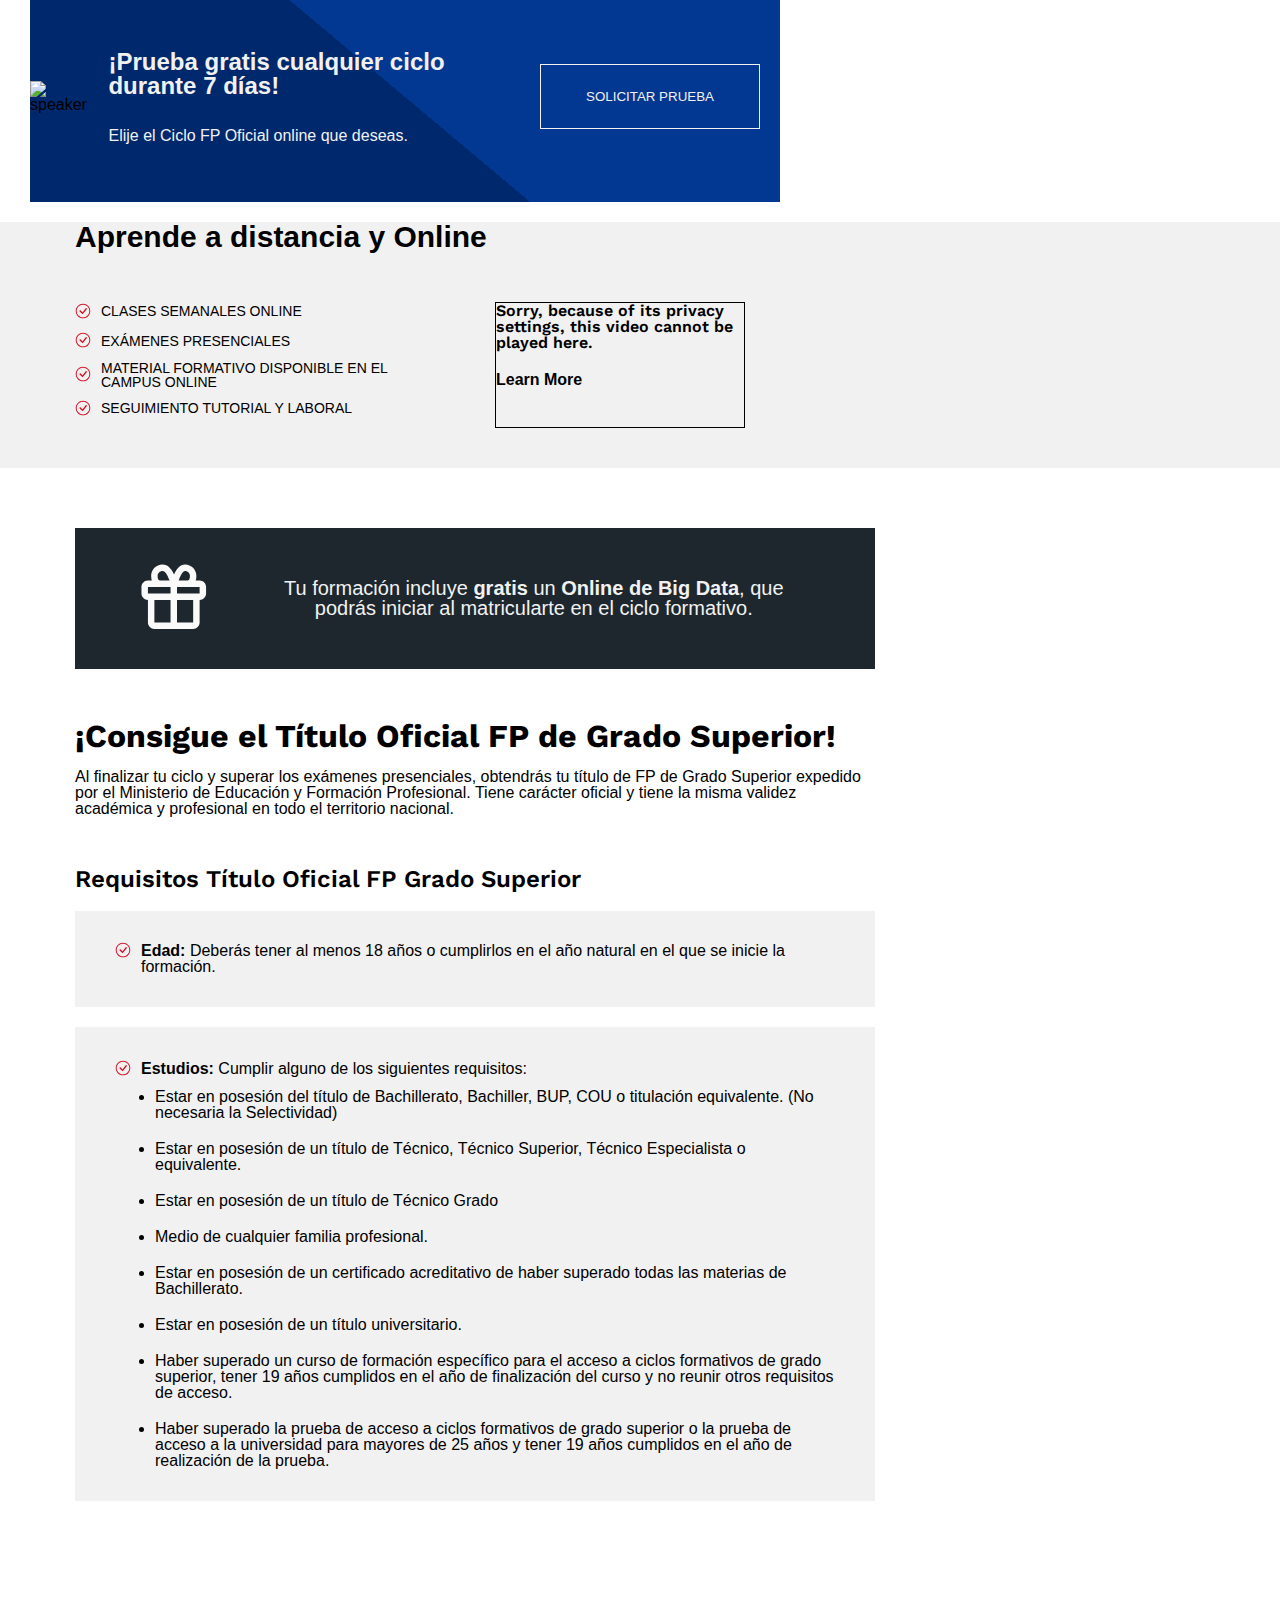
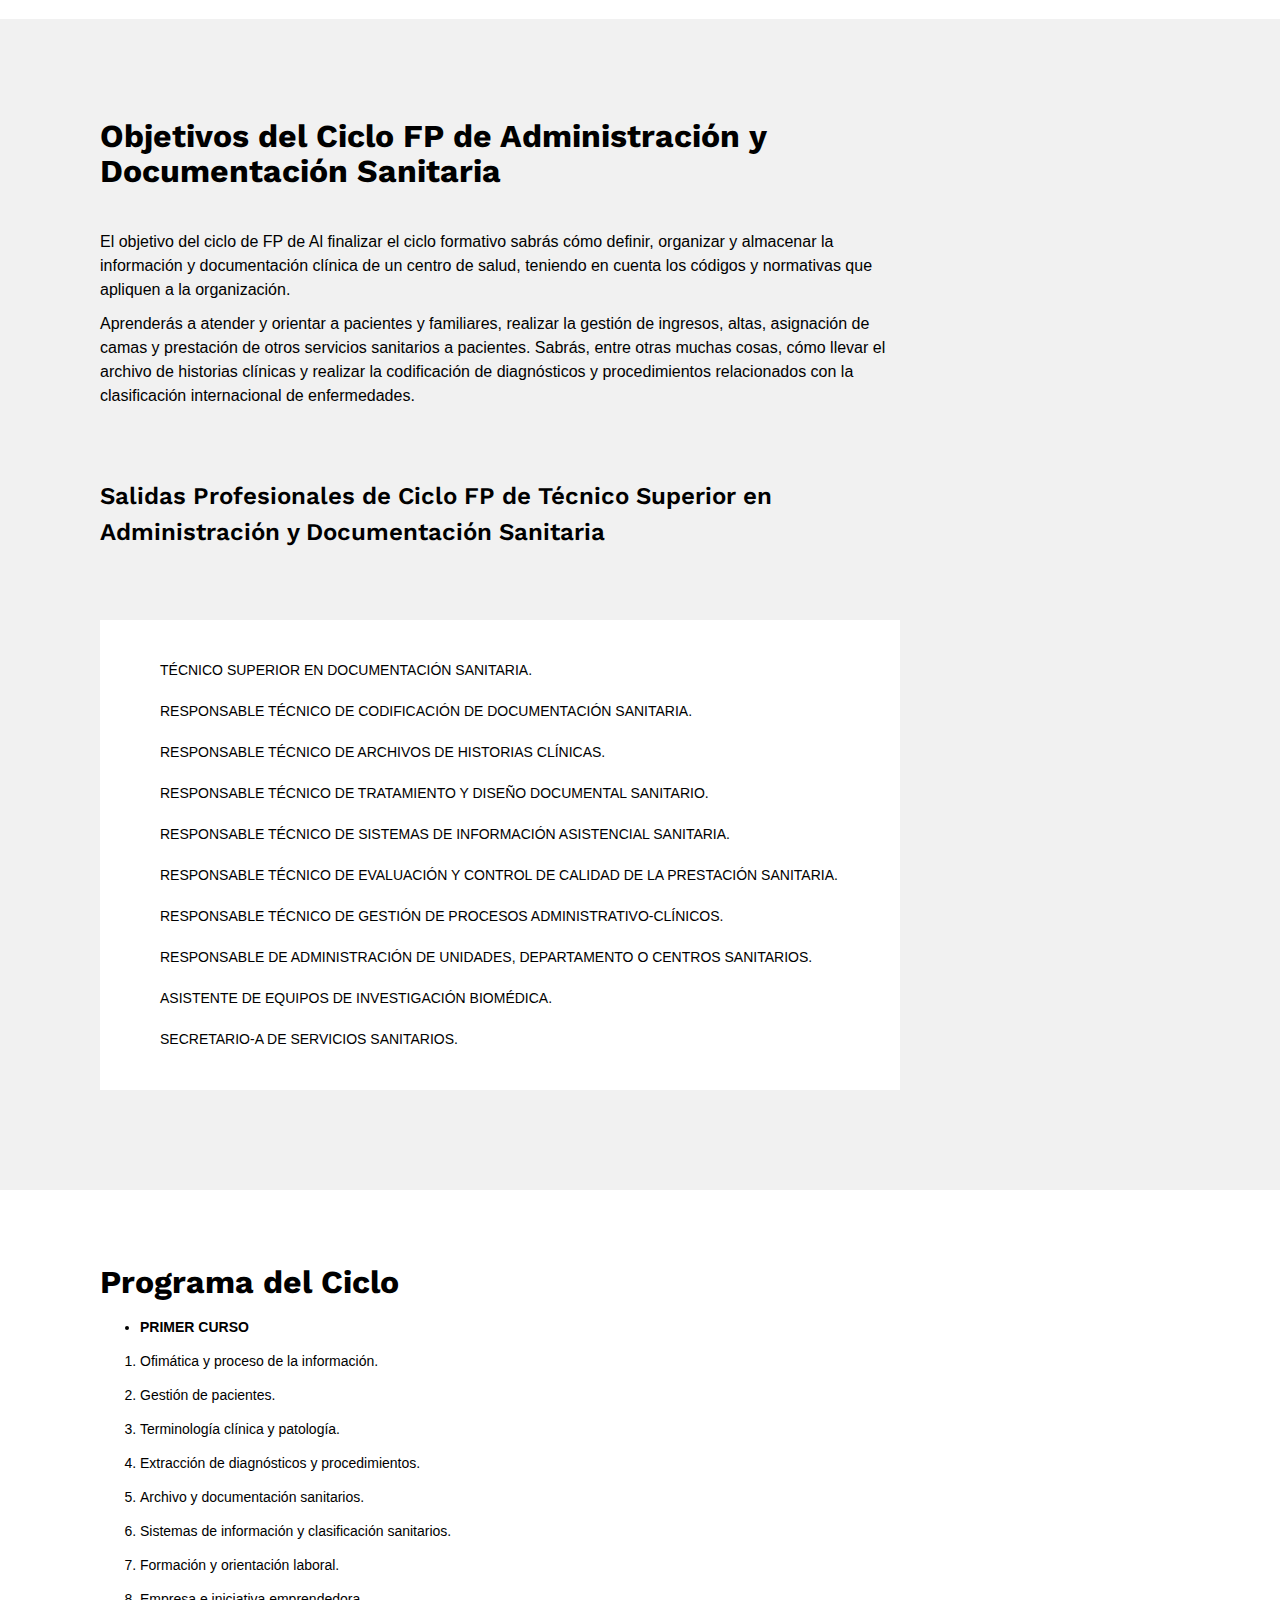
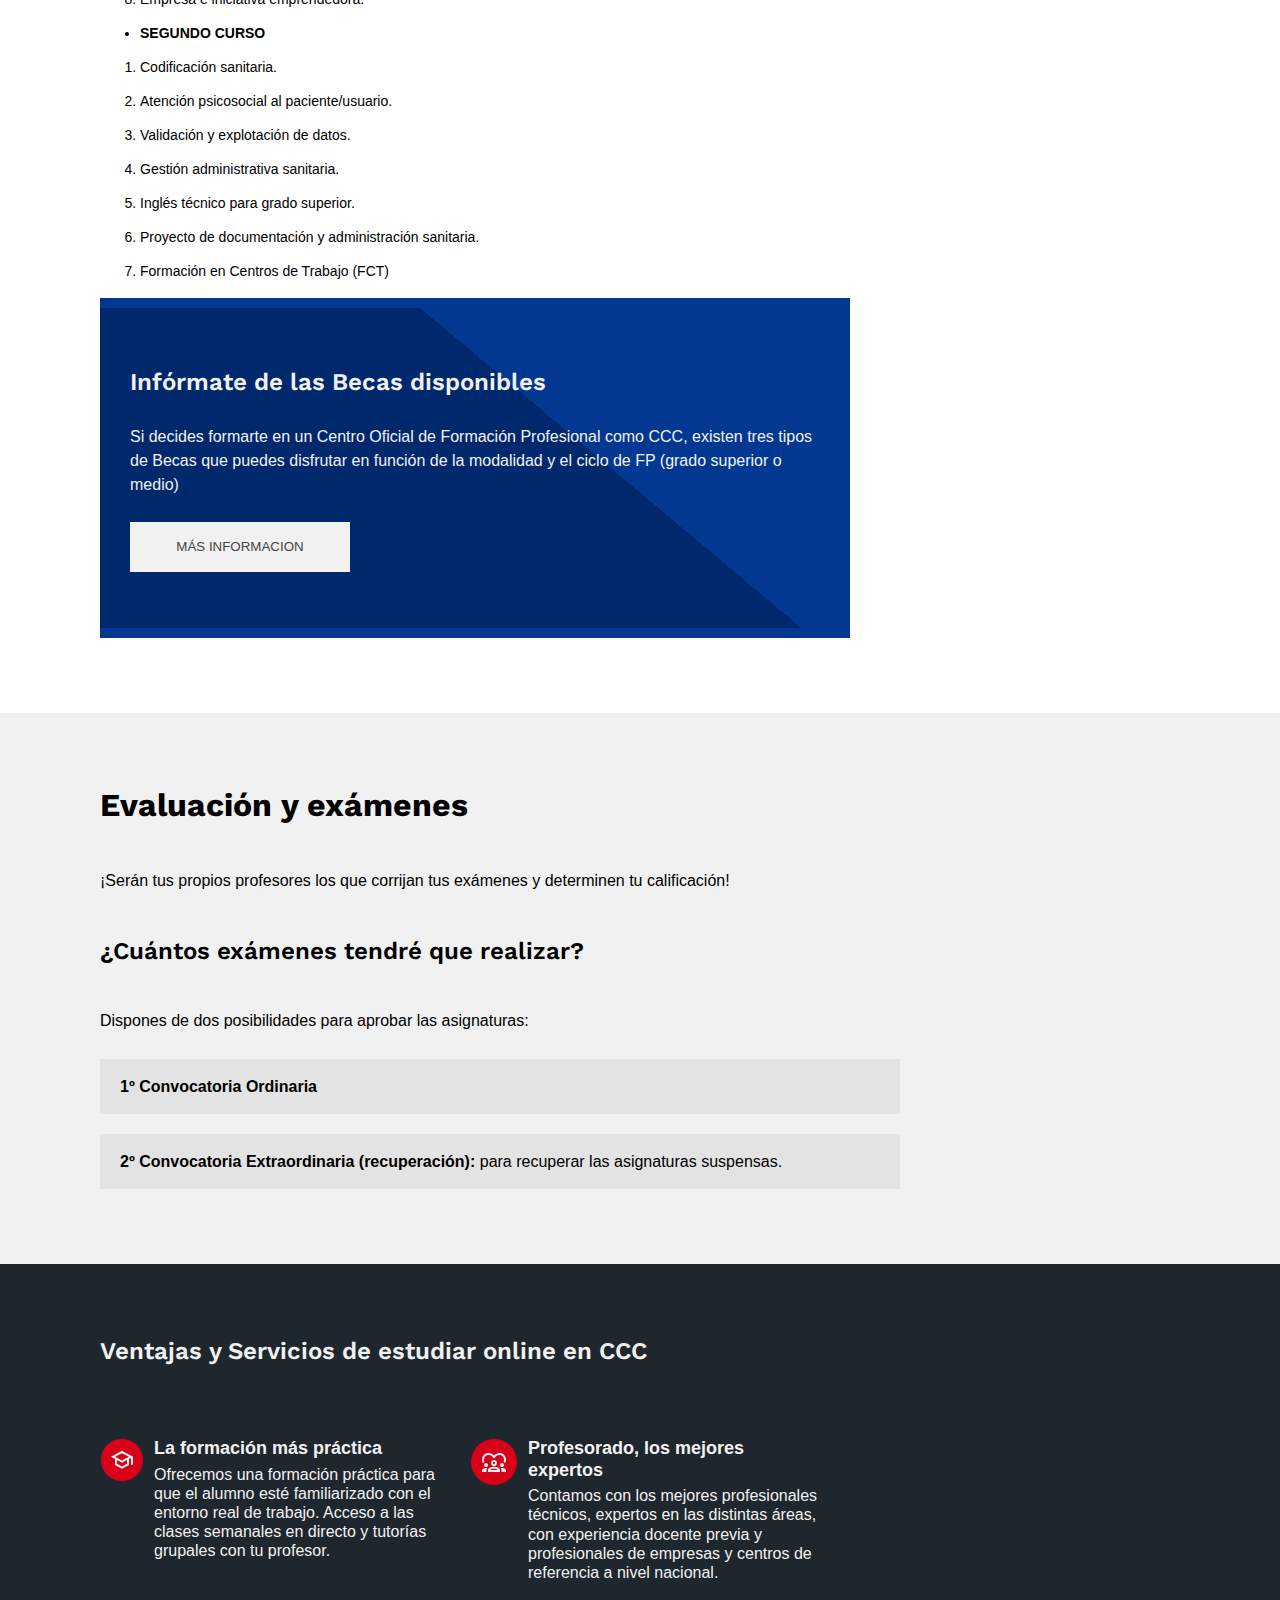
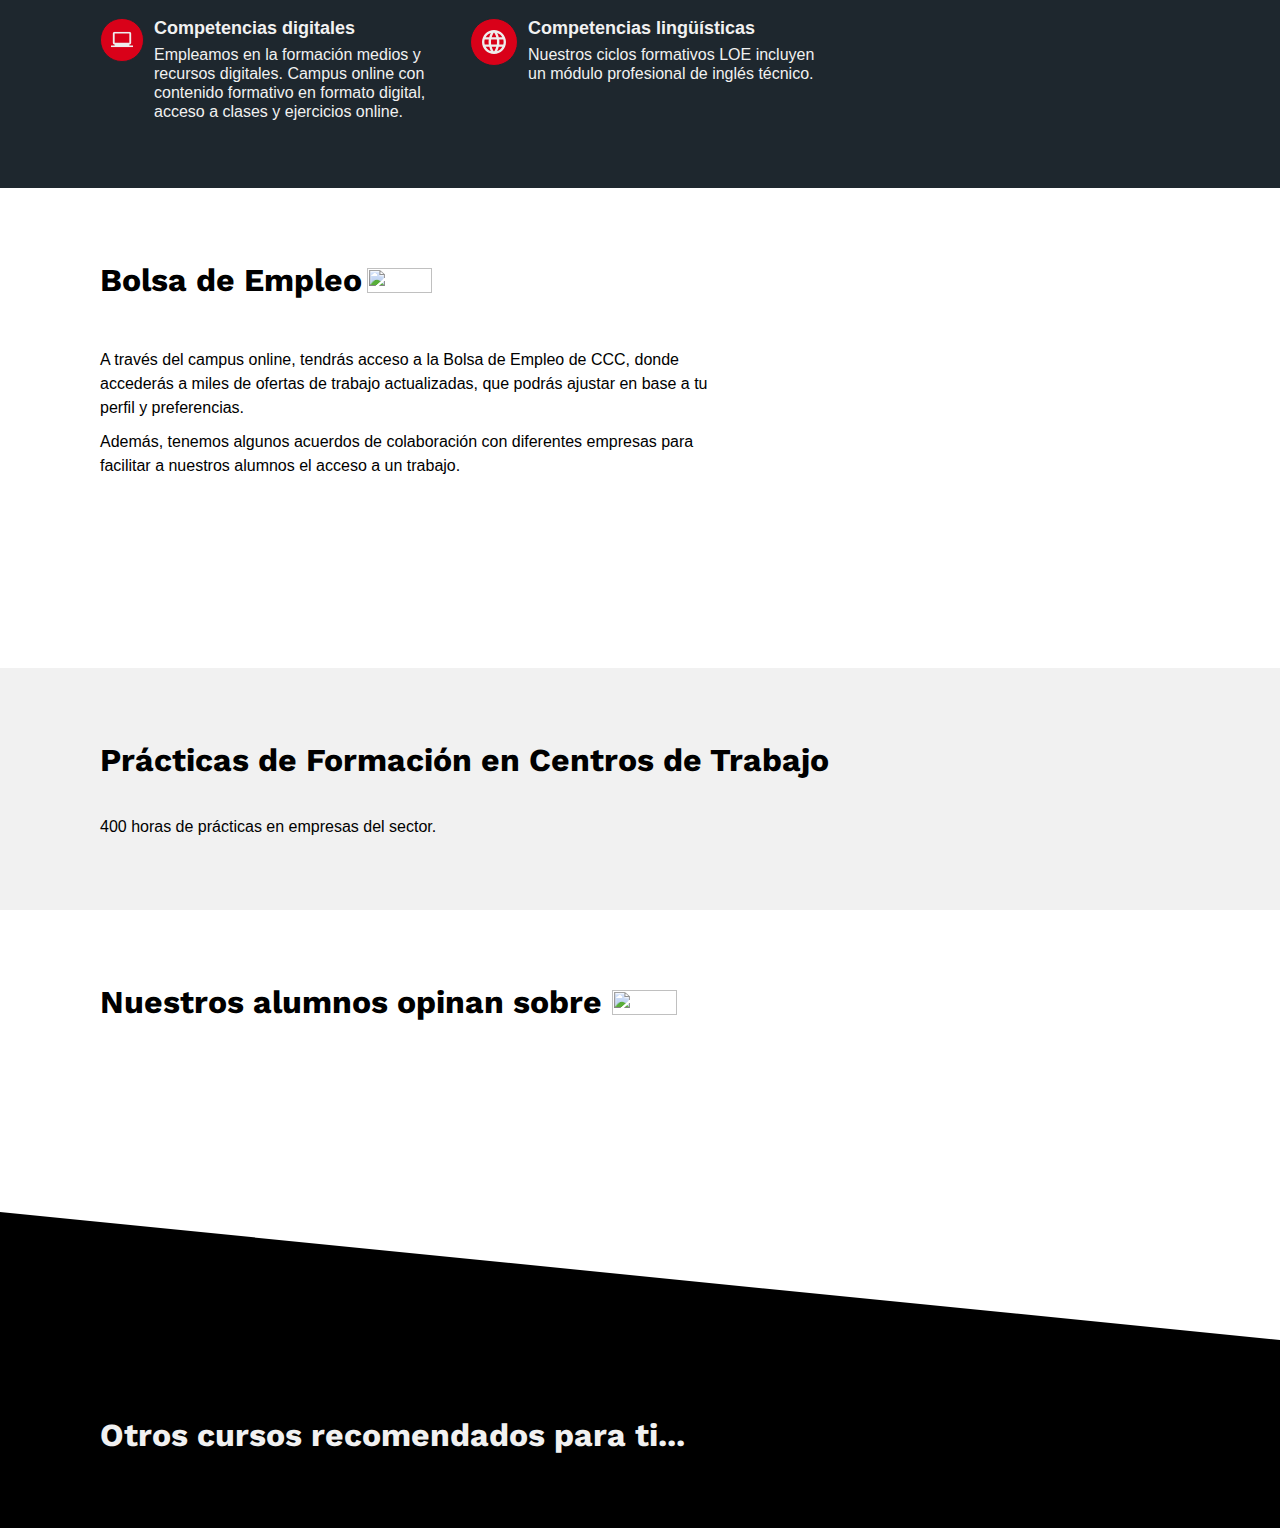
==== commit 74756886: "agregando mobile y responsive" ====
--- a/src/index.html
+++ b/src/index.html
@@ -17,7 +17,7 @@
               <li class="link active"><a href="#">Modalidad Online</a></li>
               <li class="link"><a href="#">Modalidad Presencial</a></li>
             </ul>
-            <h1>
+            <h1 class="hero--title">
               Técnico Superior en Documentación y Administración Sanitaria
               online
             </h1>
@@ -303,20 +303,20 @@
             <div class="course-discount-second">500€ de descuento</div>
             <div class="course-discount-third">en tu matrícula</div>
           </div>
-          <div class="hero--course-links">
-            <nav>
-              <a href="#requisitos">Requisitos</a>
-              <a href="#objetivos">Objetivos</a>
-              <a href="#programa">Programa</a>
-              <a href="#evaluacion">Evaluación</a>
-              <a href="#servicios">Servicios</a>
-              <a href="#opiniones">Opiniones</a>
-            </nav>
-          </div>
         </div>
       </section>
       <hr />
       <section class="hero--content content-wraper">
+        <div class="hero--course-links">
+          <nav>
+            <a href="#requisitos">Requisitos</a>
+            <a href="#objetivos">Objetivos</a>
+            <a href="#programa">Programa</a>
+            <a href="#evaluacion">Evaluación</a>
+            <a href="#servicios">Servicios</a>
+            <a href="#opiniones">Opiniones</a>
+          </nav>
+        </div>
         <div class="hero--social">
           <div class="hero--social-title">Compartir en:</div>
           <span class="elementor-share-btn__icon">
@@ -721,7 +721,7 @@
             <li>Formación en Centros de Trabajo (FCT)</li>
           </ul>
         </div>
-        <div>
+        <div class="hero--program-info-container">
           <div class="hero--program-info-tb"></div>
           <div class="hero--program-info">
             <h4 class="hero--program-info-text">
@@ -916,7 +916,7 @@
             </div>
           </div>
         </div>
-        <div class="elementor-widget-container">
+        <div class="elementor-widget-container-advantages">
           <img
             width="491"
             src="https://www.cursosccc.com/wp-content/uploads/2022/07/Group-600.png"
--- a/src/styles/styles.css
+++ b/src/styles/styles.css
@@ -1,9 +1,9 @@
-@import url("variables.css");
-@import url("reset.css");
-@import url("https://fonts.googleapis.com/css2?family=Inter:wght@400;500;600&family=Work+Sans:wght@300;400;600;700&display=swap");
-@import url("mobile-styles.css");
-@import url("hero-component.css");
-@import url("desktop-styles.css");
+@import url('variables.css');
+@import url('reset.css');
+@import url('https://fonts.googleapis.com/css2?family=Inter:wght@400;500;600&family=Work+Sans:wght@300;400;600;700&display=swap');
+@import url('mobile-styles.css');
+@import url('hero-component.css');
+@import url('desktop-styles.css');
 
 body {
   font-family: var(--work-font), sans-serif;
